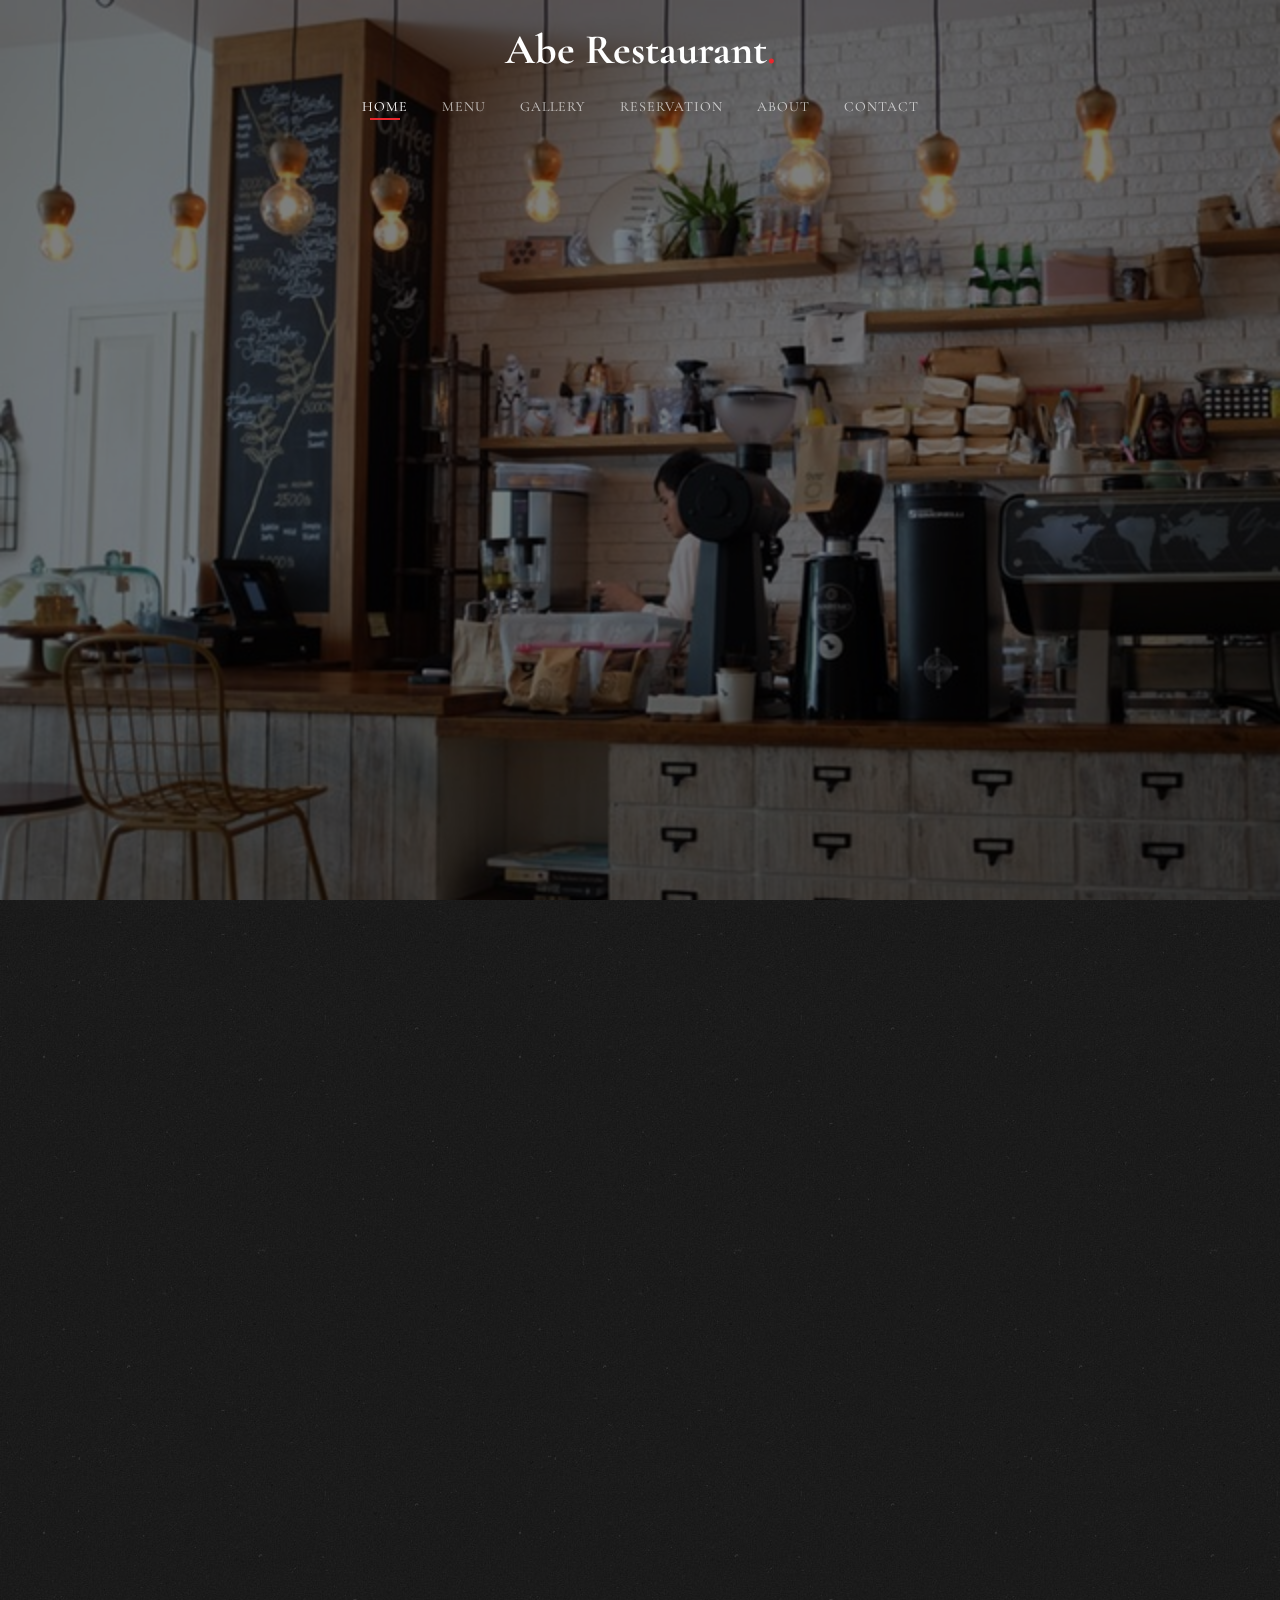
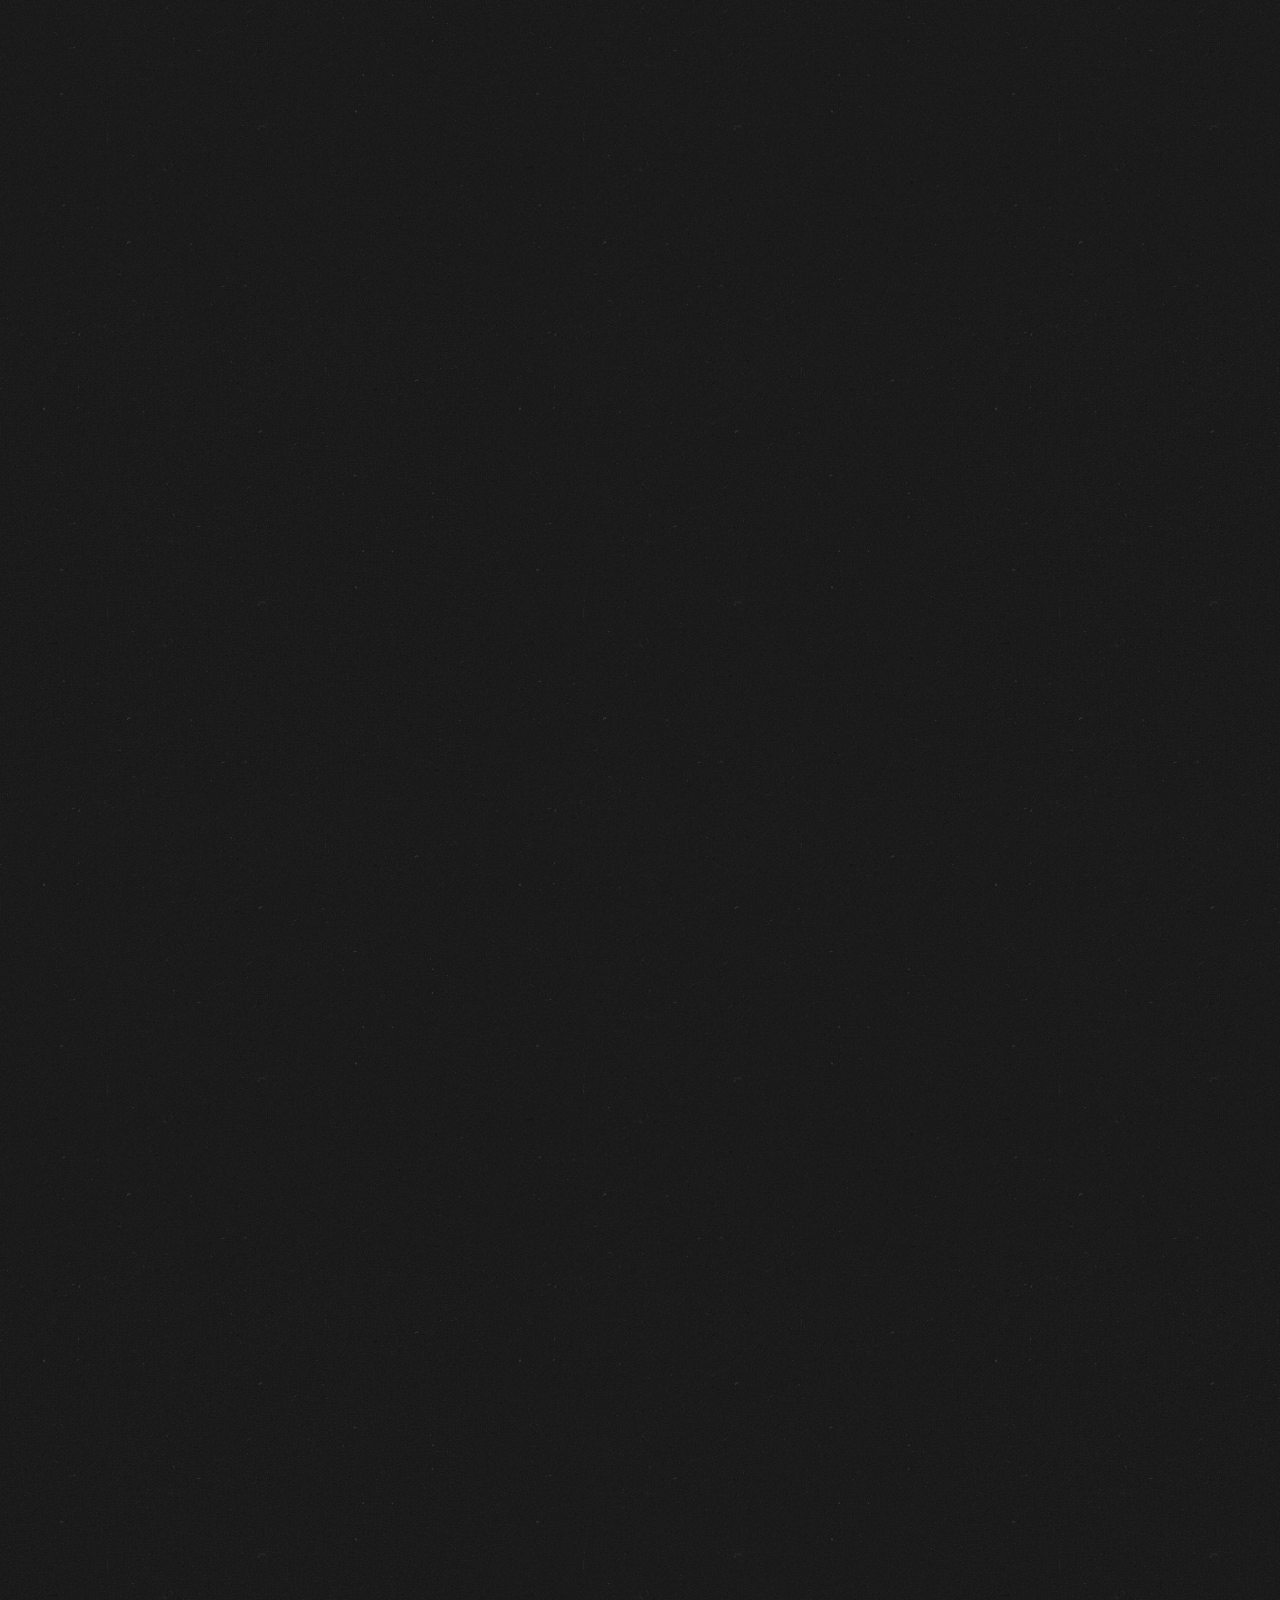
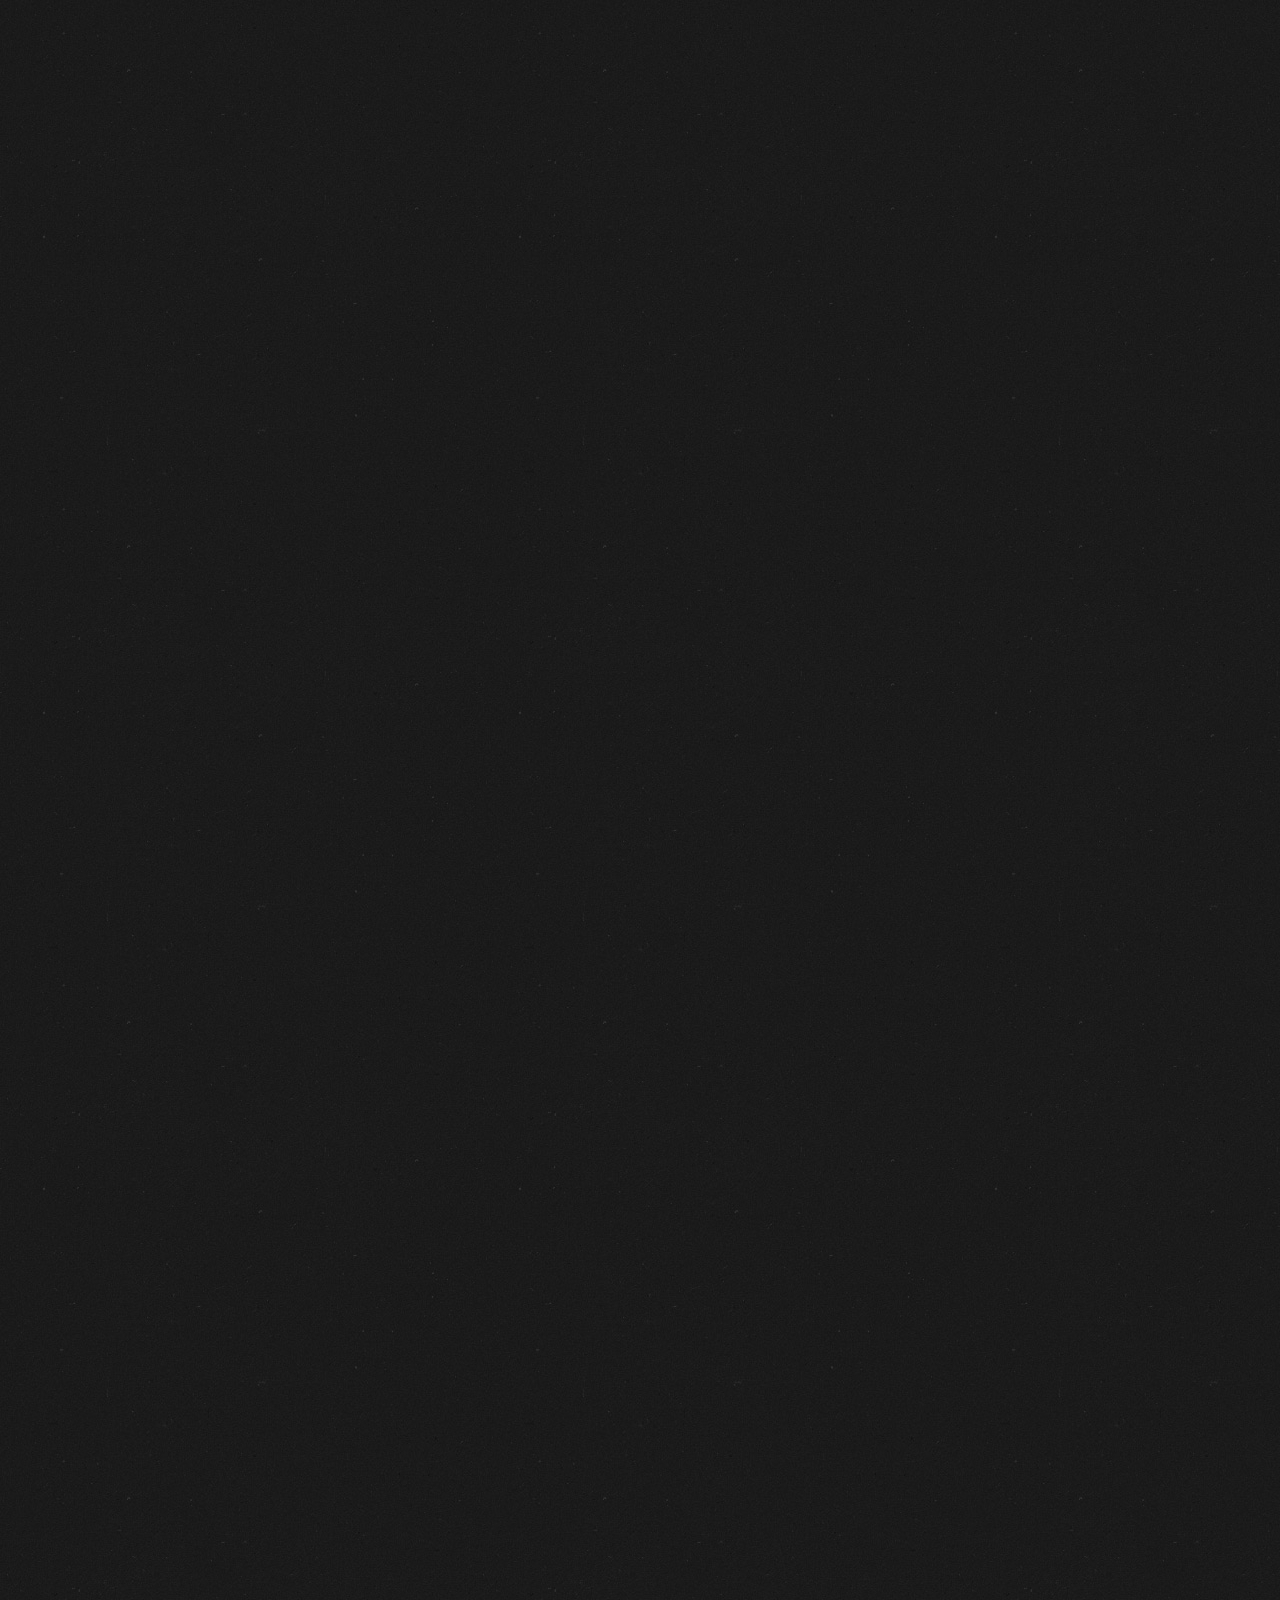
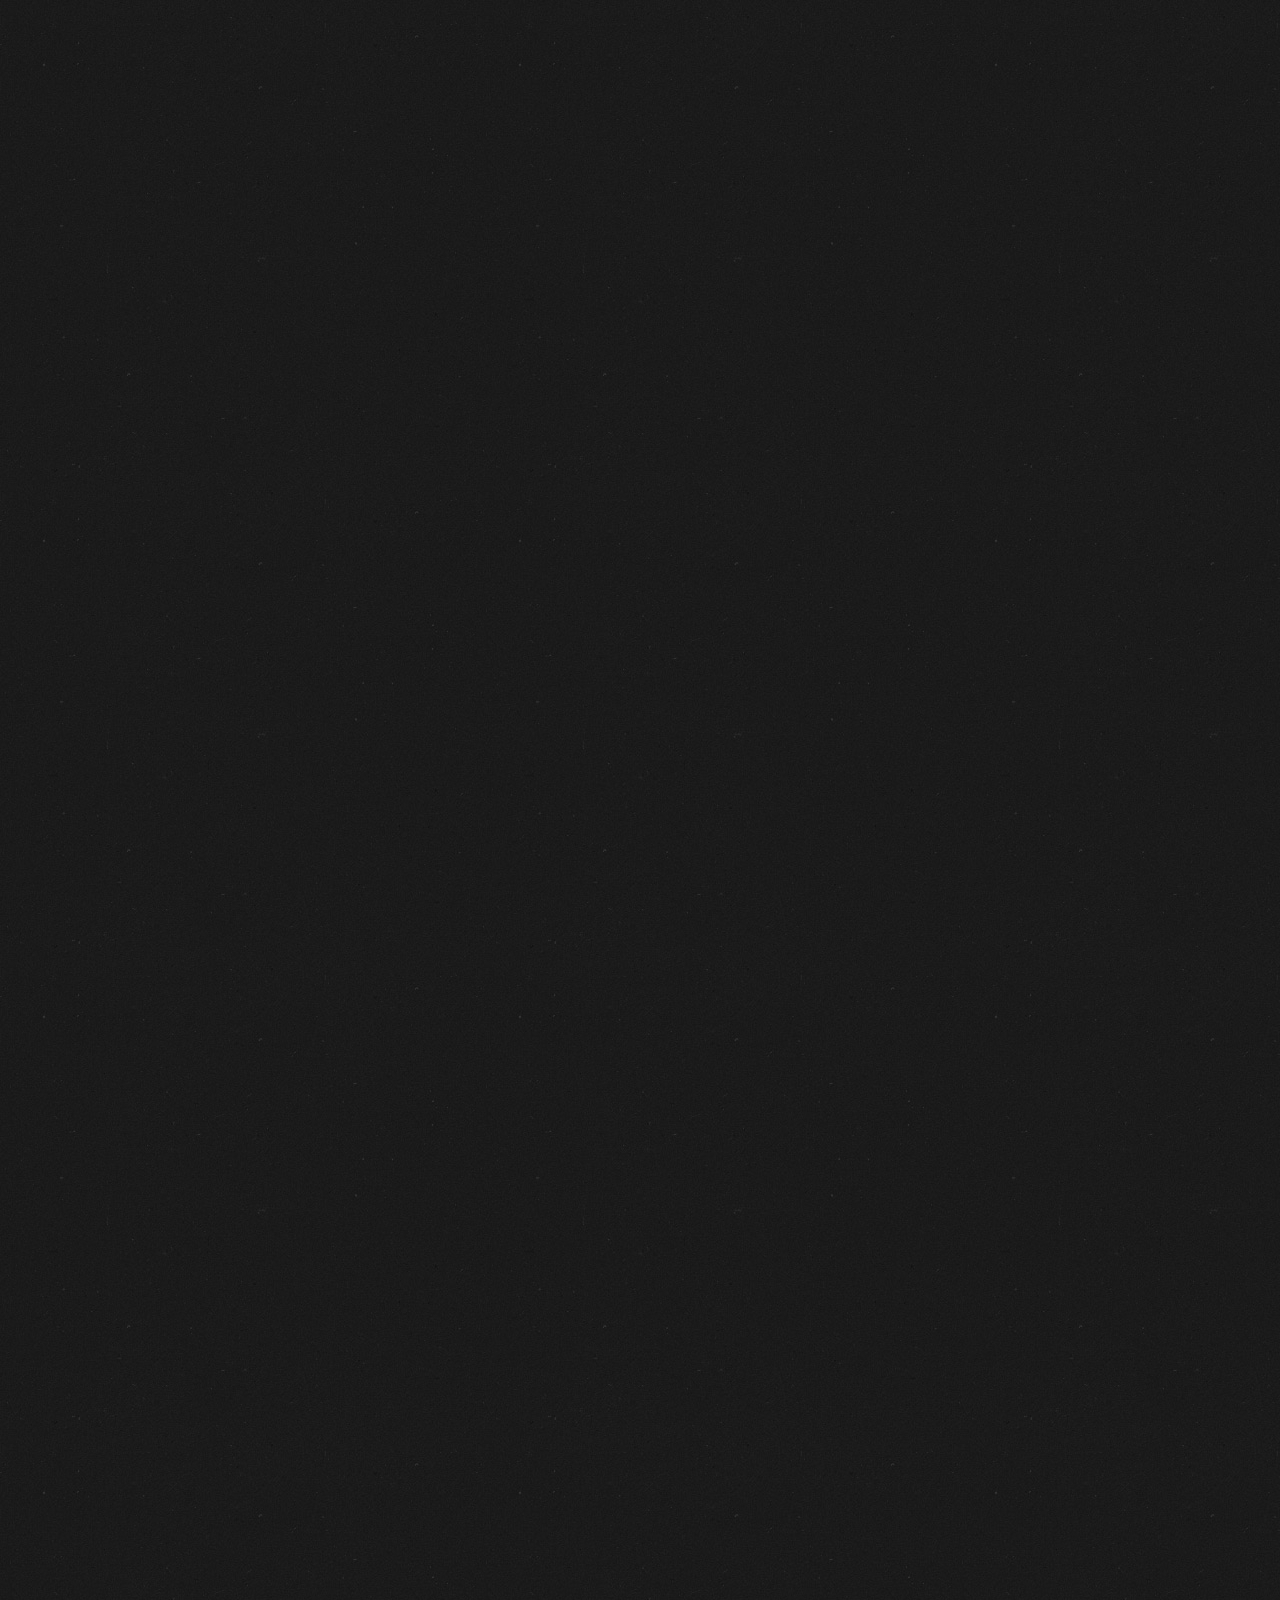
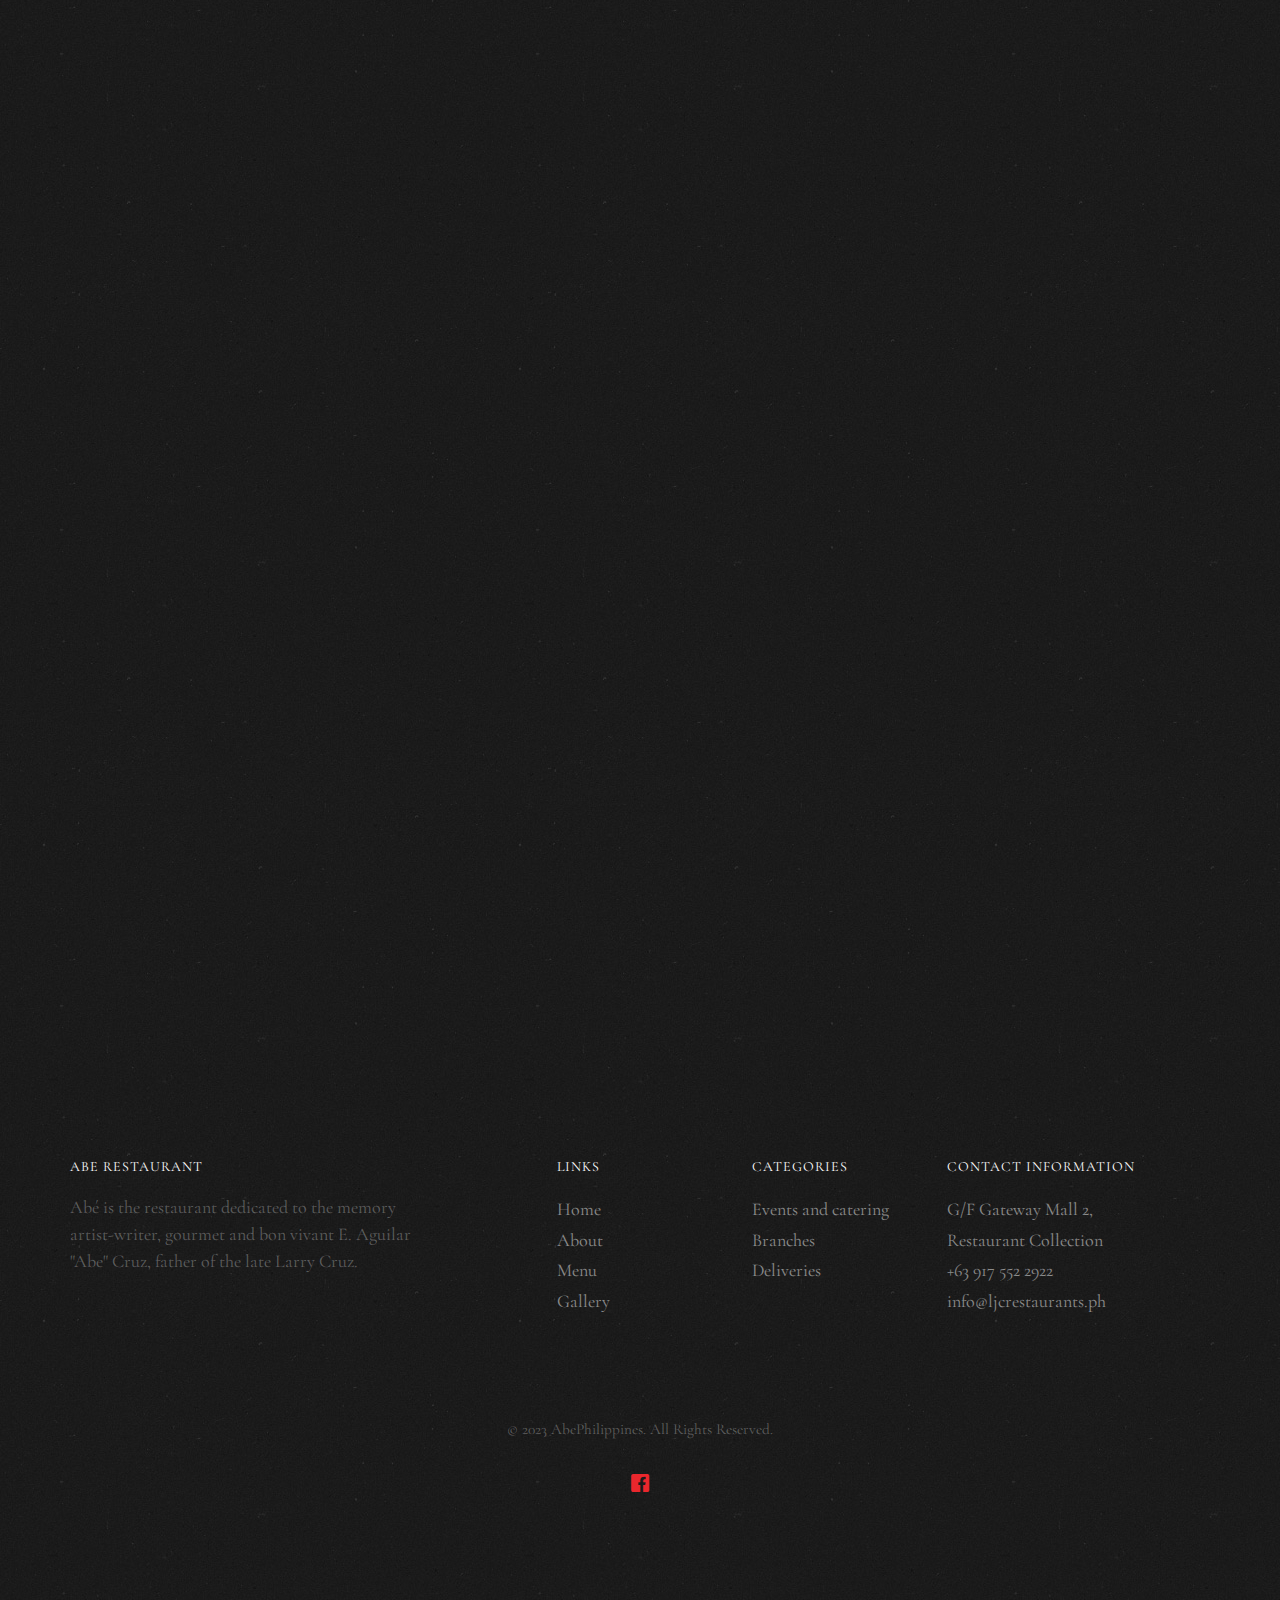
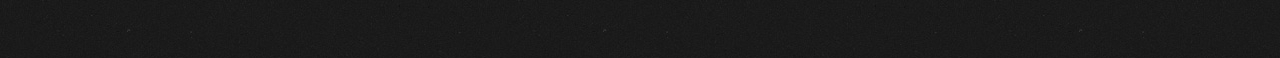
==== index.html @ c4c08a24 "upload" ====
<!DOCTYPE HTML>
<html>
	<head>
	<meta charset="utf-8">
	<meta http-equiv="X-UA-Compatible" content="IE=edge">
	<title>Tasty &mdash; Free Website Template, Free HTML5 Template by freehtml5.co</title>
	<meta name="viewport" content="width=device-width, initial-scale=1">
	<meta name="description" content="Free HTML5 Website Template by freehtml5.co" />
	<meta name="keywords" content="free website templates, free html5, free template, free bootstrap, free website template, html5, css3, mobile first, responsive" />
	<meta name="author" content="freehtml5.co" />

	<!-- 
	//////////////////////////////////////////////////////

	FREE HTML5 TEMPLATE 
	DESIGNED & DEVELOPED by FreeHTML5.co
		
	Website: 		http://freehtml5.co/
	Email: 			info@freehtml5.co
	Twitter: 		http://twitter.com/fh5co
	Facebook: 		https://www.facebook.com/fh5co

	//////////////////////////////////////////////////////
	 -->

  	<!-- Facebook and Twitter integration -->
	<meta property="og:title" content=""/>
	<meta property="og:image" content=""/>
	<meta property="og:url" content=""/>
	<meta property="og:site_name" content=""/>
	<meta property="og:description" content=""/>
	<meta name="twitter:title" content="" />
	<meta name="twitter:image" content="" />
	<meta name="twitter:url" content="" />
	<meta name="twitter:card" content="" />

	<link href="https://fonts.googleapis.com/css?family=Cormorant+Garamond:300,300i,400,400i,500,600i,700" rel="stylesheet">
	<link href="https://fonts.googleapis.com/css?family=Satisfy" rel="stylesheet">
	
	<!-- Animate.css -->
	<link rel="stylesheet" href="css/animate.css">
	<!-- Icomoon Icon Fonts-->
	<link rel="stylesheet" href="css/icomoon.css">
	<!-- Bootstrap  -->
	<link rel="stylesheet" href="css/bootstrap.css">
	<!-- Flexslider  -->
	<link rel="stylesheet" href="css/flexslider.css">

	<!-- Theme style  -->
	<link rel="stylesheet" href="css/style.css">

	<!-- Modernizr JS -->
	<script src="js/modernizr-2.6.2.min.js"></script>
	<!-- FOR IE9 below -->
	<!--[if lt IE 9]>
	<script src="js/respond.min.js"></script>
	<![endif]-->

	</head>
	<body>
		
	<div class="fh5co-loader"></div>
	
	<div id="page">
	<nav class="fh5co-nav" role="navigation">
		<!-- <div class="top-menu"> -->
			<div class="container">
				<div class="row">
					<div class="col-xs-12 text-center logo-wrap">
						<div id="fh5co-logo"><a href="index.html">Abe Restaurant<span>.</span></a></div>
					</div>
					<div class="col-xs-12 text-center menu-1 menu-wrap">
						<ul>
							<li class="active"><a href="index.html">Home</a></li>
							<li><a href="menu.html">Menu</a></li>
							<li class="has-dropdown">
								<a href="gallery.html">Gallery</a>
								<ul class="dropdown">
									<li><a href="#">Events</a></li>
									<li><a href="#">Food</a></li>
									<li><a href="#">Coffees</a></li>
								</ul>
							</li>
							<li><a href="reservation.html">Reservation</a></li>
							<li><a href="about.html">About</a></li>
							<li><a href="contact.html">Contact</a></li>
						</ul>
					</div>
				</div>
				
			</div>
		<!-- </div> -->
	</nav>

	<header id="fh5co-header" class="fh5co-cover js-fullheight" role="banner" style="background-image: url(images/hero_1.jpeg);" data-stellar-background-ratio="0.5">
		<div class="overlay"></div>
		<div class="container">
			<div class="row">
				<div class="col-md-12 text-center">
					<div class="display-t js-fullheight">
						<div class="display-tc js-fullheight animate-box" data-animate-effect="fadeIn">
							<h1><em>Abé</em> all taste there for <em>you</em></h1>
							<h2>Filipino - Family - Style Restaurant</a></h2>
						</div>
					</div>
				</div>
			</div>
		</div>
	</header>

	<div id="fh5co-about" class="fh5co-section">
		<div class="container">
			<div class="row">
				<div class="col-md-6 col-md-pull-4 img-wrap animate-box" data-animate-effect="fadeInLeft">
					<img src="images/Abe-1.jpg" alt="Abe Restaurant">
				</div>
				<div class="col-md-5 col-md-push-1 animate-box">
					<div class="section-heading">
						<h2>Abe Restaurant</h2>
						<p>Abé is the restaurant dedicated to the memory artist-writer, gourmet and bon vivant E. Aguilar "Abe" Cruz, father of the late Larry Cruz.</p>
						<p>The restaurant serves traditional Filipino food, mostly Kapampangan, and gourmet dishes inspired by Abe's travels around the world. Its concept and design provide the ideal setting for friends and family to dine comfortably and have a good time. Abe dishes are for sharing and served family style.</p>
						<p><a href="#" class="btn btn-primary btn-outline">Abe's History</a></p>
					</div>
				</div>
			</div>
		</div>
	</div>

	<div id="fh5co-featured-menu" class="fh5co-section">
		<div class="container">
			<div class="row">
				<div class="col-md-12 fh5co-heading animate-box">
					<h2>Today's Menu</h2>
					<div class="row">
						<div class="col-md-6">
							<p>Gule Magalang, Pork Lengua Asado, Pininyahang Manok, Bulalo, Fried Rice, Pansit sa Talangka, Siopao, Tuna Panga</p>
						</div>
					</div>
				</div>
				
				<div class="col-md-3 col-sm-6 col-xs-6 col-xxs-12 fh5co-item-wrap animate-box">
					<div class="fh5co-item">
						<img src="images/gulemagalang.jpg" class="img-responsive" alt="Gule Magalang">
						<h3>Gule Magalang</h3>
						<span class="fh5co-price">₱99<sup>.99</sup></span>
						<p>A Filipino dish made with tropical vegetables usually planted in backyards, vegetables like squash, squash flowers, chayote, chayote tops and luffa mixed with shrimps and flaked fried fish.</p>
					</div>
					<div class="fh5co-item">
						<img src="images/friedrice.jpg" class="img-responsive" alt="Fried Rice">
						<h3>Fried Rice</h3>
						<span class="fh5co-price">₱19<sup>.99</sup></span>
						<p> A traditional Chinese preparation of cooked rice, vegetables, protein, soy sauce, and aromatics. The ingredients are stir-fried in a large pan or wok for even flavor distribution.</p>
					</div>
				</div>
				<div class="col-md-3 col-sm-6 col-xs-6 col-xxs-12 fh5co-item-wrap animate-box">
					<div class="fh5co-item margin_top">
						<img src="images/porklenguaasado.jpg" class="img-responsive" alt="Pork Lengua Asado">
						<h3>Pork Lengua Asado</h3>
						<span class="fh5co-price">₱149<sup>.99</sup></span>
						<p>The dish is made with pork braised in soy sauce, garlic, bay leaves, onion, brown sugar, and various Chinese spices. It is very similar to humba and pata tim, which also originate from Chinese-Filipino migrants. It also resembles hamonado, because of its sweetness, though hamonado uses pineapples and is a native dish.</p>
					</div>
					<div class="fh5co-item margin_top">
						<img src="images/pancitsatalangka.jpg" class="img-responsive" alt="Pansit sa Talangka">
						<h3>Pansit sa Talangka</h3>
						<span class="fh5co-price">₱249<sup>.99</sup></span>
						<p>The term pancit is derived from either the Philippine Hokkien terms 扁食 (Pe̍h-ōe-jī: pán-si̍t/pián-si̍t; lit. 'wonton (noodles)') or 便的食 (Pe̍h-ōe-jī: piân-ê-si̍t/pân-si̍t; lit. 'convenient food').</p>
					</div>
				</div>
				<div class="clearfix visible-sm-block visible-xs-block"></div>
				<div class="col-md-3 col-sm-6 col-xs-6 col-xxs-12 fh5co-item-wrap animate-box">
					<div class="fh5co-item">
						<img src="images/pininyahangmanok.jpg" class="img-responsive" alt="Pininyahang Manok">
						<h3>Pininyahang Manok</h3>
						<span class="fh5co-price">₱169<sup>.99</sup></span>
						<p>Commonly anglicized as pineapple chicken, A Philippine dish consisting of chicken braised in a milk or coconut milk-based sauce with pineapples, carrots, potatoes, and bell peppers.</p>
					</div>
					<div class="fh5co-item">
						<img src="images/siopao.jpg" class="img-responsive" alt="Siopao">
						<h3> Siopao </h3>
						<span class="fh5co-price">₱34<sup>.99</sup></span>
						<p>A Philippine steamed bun with various fillings. It is the indigenized version of the Fujianese baozi, introduced to the Philippines by Hokkien immigrants during the Spanish colonial period.</p>
					</div>
				</div>
				<div class="col-md-3 col-sm-6 col-xs-6 col-xxs-12 fh5co-item-wrap animate-box">
					<div class="fh5co-item margin_top">
						<img src="images/bulalo.jpg" class="img-responsive" alt="Bulalo">
						<h3>Bulalo</h3>
						<span class="fh5co-price">₱249<sup>.99</sup></span>
						<p>A light colored soup that is made by cooking beef shanks and bone marrow until the collagen and fat has been melted into the clear broth.</p>
					</div>
					<div class="fh5co-item margin_top">
						<img src="images/tunapanga.jpg" class="img-responsive" alt="Tuna Panga">
						<h3>Tuna Panga</h3>
						<span class="fh5co-price">₱349<sup>.99</sup></span>
						<p>A saltwater fish that belongs to the tribe Thunnini, a subgrouping of the Scombridae (mackerel) family. The sizes of which vary greatly, ranging from the bullet tuna (max length: 50 cm or 1.6 ft, weight: 1.8 kg or 4 lb) up to the Atlantic bluefin tuna (max length: 4.6 m or 15 ft, weight: 684 kg or 1,508 lb), which averages 2 m (6.6 ft) and is believed to live up to 50 years.</p>
					</div>
				</div>
			</div>
		</div>
	</div>

	<div id="fh5co-featured-testimony" class="fh5co-section">
		<div class="container">
			<div class="row">
				<div class="col-md-12 fh5co-heading animate-box">
					<h2>Testimony</h2>
					<div class="row">
						<div class="col-md-6">
							<p>Abe restaurant is one of the best restaurant in the world has completed all certificate, documents and needs to operate that proves that restaurant is legal, clean such as Food service license, Food handlers permit and many more  as a customer those things are crucial and make me feel safe in every food I'm going to eat.</p>
						</div>
					</div>
				</div>

				<div class="col-md-5 animate-box img-to-responsive">
					<img src="images/pexelsssss.jpeg" alt="">
			</div>
			<div class="col-md-7 animate-box">
				<blockquote>
					<p>&ldquo; The food was acceptable. the impeccable services and attention to detail were impressive. I highly recommend Abe restaurant for a memorable dining experience. thank you for an unforgettable evening &rdquo;</p>
					<p class="author"><cite>&mdash; Jhon Smith</cite></p>
				</blockquote>
				</div>
			</div>
		</div>
	</div>

	<div id="fh5co-slider" class="fh5co-section animate-box">
		<div class="container">
			<div class="row">
				<div class="col-md-6 animate-box">
					<div class="fh5co-heading">
						<h2>Our Best <em>&amp;</em> Unique Menu</h2>
						<p>GAMBAS AL AJILLO, SUGPO SA GATA, LAING WITH TINAPA</p>
					</div>
				</div>
				<div class="col-md-6 col-md-push-1 animate-box">
					<aside id="fh5co-slider-wrwap">
					<div class="flexslider">
						<ul class="slides">
					   	<li style="background-image: url(images/gambasalajillo.jpg);">
					   		<div class="overlay-gradient"></div>
					   		<div class="container-fluid">
					   			<div class="row">
						   			<div class="col-md-12 col-md-offset-0 col-md-pull-10 slider-text slider-text-bg">
						   				<div class="slider-text-inner">
						   					<div class="desc">
													<h2>GAMBAS AL AJILLO</h2>
													<p>Al ajillo is a typical condiment in the cuisines of the Spanish-speaking world. The likely origin, through colonization, is the Spanish dish gambas al ajillo, prawns cooked in a garlic and hot paprika oil.</p>
													<p><a href="#" class="btn btn-primary btn-outline">SEE MORE</a></p>
						   					</div>
						   				</div>
						   			</div>
						   		</div>
					   		</div>
					   	</li>
					   	<li style="background-image: url(images/sugposagata.jpg);">
					   		<div class="overlay-gradient"></div>
					   		<div class="container-fluid">
					   			<div class="row">
						   			<div class="col-md-12 col-md-offset-0 col-md-pull-10 slider-text slider-text-bg">
						   				<div class="slider-text-inner">
						   					<div class="desc">
													<h2>SUGPO SA GATA</h2>
													<p>A Filipino Recipe that consists of  shrimps cooked in coconut milk. This method of cooking is locally referred as “ginataan”, which means “to cook in coconut milk” (gata). Aside from shrimps, other meats, seafood, and vegetables can also be cooked this way.</p>
													<p><a href="#" class="btn btn-primary btn-outline">SEE MORE</a></p>
						   					</div>
						   				</div>
						   			</div>
						   		</div>
					   		</div>
					   	</li>
					   	<li style="background-image: url(laingwithtinapa.jpg);">
					   		<div class="overlay-gradient"></div>
					   		<div class="container-fluid">
					   			<div class="row">
						   			<div class="col-md-12 col-md-offset-0 col-md-pull-10 slider-text slider-text-bg">
						   				<div class="slider-text-inner">
						   					<div class="desc">
													<h2>LAING WITH TINAPA</h2>
													<p>a Filipino dish of shredded or whole taro leaves with meat or seafood cooked in thick coconut milk spiced with labuyo chili, lemongrass, garlic, shallots, ginger, and shrimp paste. It originates from the Bicol Region, where it is known simply as pinangat.</p>
													<p><a href="#" class="btn btn-primary btn-outline">SEE MORE</a></p>
						   					</div>
						   				</div>
						   			</div>
						   		</div>
					   		</div>
					   	</li>		   	
					  	</ul>
				  	</div>
				</aside>
				</div>
			</div>
		</div>
	</div>

	<div id="fh5co-blog" class="fh5co-section">
		<div class="container">
			<div class="row animate-box">
				<div class="col-md-8 col-md-offset-2 text-center fh5co-heading animate-box">
					<h2>Events</h2>
					<p>Lorem ipsum dolor sit amet, consectetur adipisicing elit. Eius, consequatur. Aliquam quaerat pariatur repellendus veniam nemo, saepe, culpa eius aspernatur cumque suscipit quae nobis illo tempora. Eum veniam necessitatibus, blanditiis facilis quidem dolore! Dolorem, molestiae.</p>
				</div>
			</div>
			<div class="row">
				<div class="col-md-4">
					<div class="fh5co-blog animate-box">
						<a href="#" class="blog-bg" style="background-image: url(images/Beef.jpg);"></a>
						<div class="blog-text">
							<span class="posted_on">July 3, 2023</span>
							<h3><a href="#"> Manyamang Beef Asado </a></h3>
							<p> The dark red meat has a higher content of protein and lower fat than other cuts – so you can enjoy it without the guilt. </p>
							<ul class="stuff">
								<li><i class="icon-eye2"></i>1.6M</li>
								<li><i class="icon-heart2"></i>1M</li>
								<li><a href="#">Read More<i class="icon-arrow-right22"></i></a></li>
							</ul>
						</div> 
					</div>
				</div>
				<div class="col-md-4">
					<div class="fh5co-blog animate-box">
						<a href="#" class="blog-bg" style="background-image: url(images/CrispyPata.jpg);"></a>
						<div class="blog-text">
							<span class="posted_on">July 3, 2023</span>
							<h3><a href="#"> Pelutung a Pata (Crispy Pata) </a></h3>
							<p> The Pelutung a Pata at Abe Restaurant is a dish to die for! We serve it crispy and hot on the outside with a tender meat inside.  </p>
							<ul class="stuff">
								<li><i class="icon-eye2"></i>2.3M</li>
								<li><i class="icon-heart2"></i>1.3M</li>
								<li><a href="#">Read More<i class="icon-arrow-right22"></i></a></li>
							</ul>
						</div> 
					</div>
				</div>
				<div class="col-md-4">
					<div class="fh5co-blog animate-box">
						<a href="#" class="blog-bg" style="background-image: url(images/Arobung.jpg);"></a>
						<div class="blog-text">
							<span class="posted_on">July 3, 2023</span>
							<h3><a href="#"> Arobung Kamaru </a></h3>
							<p>  A rare, delicacy from Pampanga that features sauteed rice field crickets with tomatoes and onions.</p>
							<ul class="stuff">
								<li><i class="icon-eye2"></i>2.6M</li>
								<li><i class="icon-heart2"></i>1.4M</li>
								<li><a href="#">Read More<i class="icon-arrow-right22"></i></a></li>
							</ul>
						</div> 
					</div>
				</div>
			</div>
		</div>
	</div>
	
	<div id="fh5co-started" class="fh5co-section animate-box" style="background-image: url(images/abedining_room.jpg);" data-stellar-background-ratio="0.5">
		<div class="overlay"></div>
		<div class="container">
			<div class="row animate-box">
				<div class="col-md-8 col-md-offset-2 text-center fh5co-heading">
					<h2>Book a Table</h2>
					<p> Dine with us and enjoy the taste of classic Kapampangan cuisine! We have function rooms available for events, intimate celebrations, and meetings. Please contact your favorite Abe branch for more information or to make a reservation. </p>
					<p><a href="reservation.html" class="btn btn-primary btn-outline">Book Now</a></p>
				</div>
			</div>
		</div>
	</div>

	<footer id="fh5co-footer" role="contentinfo" class="fh5co-section">
		<div class="container">
			<div class="row row-pb-md">
				<div class="col-md-4 fh5co-widget">
					<h4>Abe Restaurant</h4>
					<p>Abé is the restaurant dedicated to the memory artist-writer, gourmet and bon vivant E. Aguilar "Abe" Cruz, father of the late Larry Cruz.</p>
				</div>
				<div class="col-md-2 col-md-push-1 fh5co-widget">
					<h4>Links</h4>
					<ul class="fh5co-footer-links">
						<li><a href="#">Home</a></li>
						<li><a href="#">About</a></li>
						<li><a href="#">Menu</a></li>
						<li><a href="#">Gallery</a></li>
					</ul>
				</div>
				<div class="col-md-2 col-md-push-1 fh5co-widget">
					<h4>Categories</h4>
					<ul class="fh5co-footer-links">
						<li><a href="#">Events and catering</a></li>
						<li><a href="#">Branches</a></li>
						<li><a href="#">Deliveries</a></li>
					</ul>
				</div>

		

				<div class="col-md-4 col-md-push-1 fh5co-widget">
					<h4>Contact Information</h4>
					<ul class="fh5co-footer-links">
						<li>G/F Gateway Mall 2, <br> Restaurant Collection</li>
						<li><a href="tel://0917 552 2922">+63 917 552 2922</a></li>
						<li><a href="mailto:info@ljcrestaurants.ph">info@ljcrestaurants.ph</a></li>
					</ul>
				</div>

			</div>

			<div class="row copyright">
				<div class="col-md-12 text-center">
					<p>
						<small class="block">&copy; 2023 AbePhilippines. All Rights Reserved.</small> 
					</p>
					<p>
						<ul class="fh5co-social-icons">
							<li><a href="https://www.facebook.com/AbePhilippines"><i class="icon-facebook2"></i></a></li>
						</ul>
					</p>
				</div>
			</div>

		</div>
	</footer>
	</div>

	<div class="gototop js-top">
		<a href="#" class="js-gotop"><i class="icon-arrow-up22"></i></a>
	</div>
	
	<!-- jQuery -->
	<script src="js/jquery.min.js"></script>
	<!-- jQuery Easing -->
	<script src="js/jquery.easing.1.3.js"></script>
	<!-- Bootstrap -->
	<script src="js/bootstrap.min.js"></script>
	<!-- Waypoints -->
	<script src="js/jquery.waypoints.min.js"></script>
	<!-- Waypoints -->
	<script src="js/jquery.stellar.min.js"></script>
	<!-- Flexslider -->
	<script src="js/jquery.flexslider-min.js"></script>
	<!-- Main -->
	<script src="js/main.js"></script>

	</body>
</html>
---- css/icomoon.css ----
@font-face {
    font-family: 'icomoon';
    src:    url('fonts/icomoon.eot?1oniuf');
    src:    url('fonts/icomoon.eot?1oniuf#iefix') format('embedded-opentype'),
        url('fonts/icomoon.ttf?1oniuf') format('truetype'),
        url('fonts/icomoon.woff?1oniuf') format('woff'),
        url('fonts/icomoon.svg?1oniuf#icomoon') format('svg');
    font-weight: normal;
    font-style: normal;
}

[class^="icon-"], [class*=" icon-"] {
    /* use !important to prevent issues with browser extensions that change fonts */
    font-family: 'icomoon' !important;
    speak: none;
    font-style: normal;
    font-weight: normal;
    font-variant: normal;
    text-transform: none;
    line-height: 1;

    /* Better Font Rendering =========== */
    -webkit-font-smoothing: antialiased;
    -moz-osx-font-smoothing: grayscale;
}

.icon-mobile:before {
    content: "\e000";
}
.icon-laptop:before {
    content: "\e001";
}
.icon-desktop:before {
    content: "\e002";
}
.icon-tablet:before {
    content: "\e003";
}
.icon-phone:before {
    content: "\e004";
}
.icon-document:before {
    content: "\e005";
}
.icon-documents:before {
    content: "\e006";
}
.icon-search:before {
    content: "\e007";
}
.icon-clipboard:before {
    content: "\e008";
}
.icon-newspaper:before {
    content: "\e009";
}
.icon-notebook:before {
    content: "\e00a";
}
.icon-book-open:before {
    content: "\e00b";
}
.icon-browser:before {
    content: "\e00c";
}
.icon-calendar:before {
    content: "\e00d";
}
.icon-presentation:before {
    content: "\e00e";
}
.icon-picture:before {
    content: "\e00f";
}
.icon-pictures:before {
    content: "\e010";
}
.icon-video:before {
    content: "\e011";
}
.icon-camera:before {
    content: "\e012";
}
.icon-printer:before {
    content: "\e013";
}
.icon-toolbox:before {
    content: "\e014";
}
.icon-briefcase:before {
    content: "\e015";
}
.icon-wallet:before {
    content: "\e016";
}
.icon-gift:before {
    content: "\e017";
}
.icon-bargraph:before {
    content: "\e018";
}
.icon-grid:before {
    content: "\e019";
}
.icon-expand:before {
    content: "\e01a";
}
.icon-focus:before {
    content: "\e01b";
}
.icon-edit:before {
    content: "\e01c";
}
.icon-adjustments:before {
    content: "\e01d";
}
.icon-ribbon:before {
    content: "\e01e";
}
.icon-hourglass:before {
    content: "\e01f";
}
.icon-lock:before {
    content: "\e020";
}
.icon-megaphone:before {
    content: "\e021";
}
.icon-shield:before {
    content: "\e022";
}
.icon-trophy:before {
    content: "\e023";
}
.icon-flag:before {
    content: "\e024";
}
.icon-map:before {
    content: "\e025";
}
.icon-puzzle:before {
    content: "\e026";
}
.icon-basket:before {
    content: "\e027";
}
.icon-envelope:before {
    content: "\e028";
}
.icon-streetsign:before {
    content: "\e029";
}
.icon-telescope:before {
    content: "\e02a";
}
.icon-gears:before {
    content: "\e02b";
}
.icon-key:before {
    content: "\e02c";
}
.icon-paperclip:before {
    content: "\e02d";
}
.icon-attachment:before {
    content: "\e02e";
}
.icon-pricetags:before {
    content: "\e02f";
}
.icon-lightbulb:before {
    content: "\e030";
}
.icon-layers:before {
    content: "\e031";
}
.icon-pencil:before {
    content: "\e032";
}
.icon-tools:before {
    content: "\e033";
}
.icon-tools-2:before {
    content: "\e034";
}
.icon-scissors:before {
    content: "\e035";
}
.icon-paintbrush:before {
    content: "\e036";
}
.icon-magnifying-glass:before {
    content: "\e037";
}
.icon-circle-compass:before {
    content: "\e038";
}
.icon-linegraph:before {
    content: "\e039";
}
.icon-mic:before {
    content: "\e03a";
}
.icon-strategy:before {
    content: "\e03b";
}
.icon-beaker:before {
    content: "\e03c";
}
.icon-caution:before {
    content: "\e03d";
}
.icon-recycle:before {
    content: "\e03e";
}
.icon-anchor:before {
    content: "\e03f";
}
.icon-profile-male:before {
    content: "\e040";
}
.icon-profile-female:before {
    content: "\e041";
}
.icon-bike:before {
    content: "\e042";
}
.icon-wine:before {
    content: "\e043";
}
.icon-hotairballoon:before {
    content: "\e044";
}
.icon-globe:before {
    content: "\e045";
}
.icon-genius:before {
    content: "\e046";
}
.icon-map-pin:before {
    content: "\e047";
}
.icon-dial:before {
    content: "\e048";
}
.icon-chat:before {
    content: "\e049";
}
.icon-heart:before {
    content: "\e04a";
}
.icon-cloud:before {
    content: "\e04b";
}
.icon-upload:before {
    content: "\e04c";
}
.icon-download:before {
    content: "\e04d";
}
.icon-target:before {
    content: "\e04e";
}
.icon-hazardous:before {
    content: "\e04f";
}
.icon-piechart:before {
    content: "\e050";
}
.icon-speedometer:before {
    content: "\e051";
}
.icon-global:before {
    content: "\e052";
}
.icon-compass:before {
    content: "\e053";
}
.icon-lifesaver:before {
    content: "\e054";
}
.icon-clock:before {
    content: "\e055";
}
.icon-aperture:before {
    content: "\e056";
}
.icon-quote:before {
    content: "\e057";
}
.icon-scope:before {
    content: "\e058";
}
.icon-alarmclock:before {
    content: "\e059";
}
.icon-refresh:before {
    content: "\e05a";
}
.icon-happy:before {
    content: "\e05b";
}
.icon-sad:before {
    content: "\e05c";
}
.icon-facebook:before {
    content: "\e05d";
}
.icon-twitter:before {
    content: "\e05e";
}
.icon-googleplus:before {
    content: "\e05f";
}
.icon-rss:before {
    content: "\e060";
}
.icon-tumblr:before {
    content: "\e061";
}
.icon-linkedin:before {
    content: "\e062";
}
.icon-dribbble:before {
    content: "\e063";
}
.icon-box2:before {
    content: "\ea82";
}
.icon-write:before {
    content: "\ea83";
}
.icon-clock2:before {
    content: "\ea84";
}
.icon-reply2:before {
    content: "\ea85";
}
.icon-reply-all2:before {
    content: "\ea86";
}
.icon-forward2:before {
    content: "\ea87";
}
.icon-flag2:before {
    content: "\ea88";
}
.icon-search2:before {
    content: "\ea89";
}
.icon-trash2:before {
    content: "\ea8a";
}
.icon-envelope2:before {
    content: "\ea8b";
}
.icon-bubble:before {
    content: "\ea8c";
}
.icon-bubbles:before {
    content: "\ea8d";
}
.icon-user2:before {
    content: "\ea8e";
}
.icon-users2:before {
    content: "\ea8f";
}
.icon-cloud2:before {
    content: "\ea90";
}
.icon-download2:before {
    content: "\ea91";
}
.icon-upload2:before {
    content: "\ea92";
}
.icon-rain:before {
    content: "\ea93";
}
.icon-sun:before {
    content: "\ea94";
}
.icon-moon2:before {
    content: "\ea95";
}
.icon-bell2:before {
    content: "\ea96";
}
.icon-folder2:before {
    content: "\ea97";
}
.icon-pin2:before {
    content: "\ea98";
}
.icon-sound2:before {
    content: "\ea99";
}
.icon-microphone:before {
    content: "\ea9a";
}
.icon-camera2:before {
    content: "\ea9b";
}
.icon-image2:before {
    content: "\ea9c";
}
.icon-cog2:before {
    content: "\ea9d";
}
.icon-calendar2:before {
    content: "\ea9e";
}
.icon-book2:before {
    content: "\ea9f";
}
.icon-map-marker:before {
    content: "\eaa0";
}
.icon-store:before {
    content: "\eaa1";
}
.icon-support:before {
    content: "\eaa2";
}
.icon-tag2:before {
    content: "\eaa3";
}
.icon-heart2:before {
    content: "\eaa4";
}
.icon-video-camera:before {
    content: "\eaa5";
}
.icon-trophy2:before {
    content: "\eaa6";
}
.icon-cart:before {
    content: "\eaa7";
}
.icon-eye2:before {
    content: "\eaa8";
}
.icon-cancel:before {
    content: "\eaa9";
}
.icon-chart:before {
    content: "\eaaa";
}
.icon-target2:before {
    content: "\eaab";
}
.icon-printer2:before {
    content: "\eaac";
}
.icon-location2:before {
    content: "\eaad";
}
.icon-bookmark2:before {
    content: "\eaae";
}
.icon-monitor:before {
    content: "\eaaf";
}
.icon-cross2:before {
    content: "\eab0";
}
.icon-plus2:before {
    content: "\eab1";
}
.icon-left:before {
    content: "\eab2";
}
.icon-up:before {
    content: "\eab3";
}
.icon-browser2:before {
    content: "\eab4";
}
.icon-windows:before {
    content: "\eab5";
}
.icon-switch2:before {
    content: "\eab6";
}
.icon-dashboard:before {
    content: "\eab7";
}
.icon-play:before {
    content: "\eab8";
}
.icon-fast-forward:before {
    content: "\eab9";
}
.icon-next:before {
    content: "\eaba";
}
.icon-refresh2:before {
    content: "\eabb";
}
.icon-film:before {
    content: "\eabc";
}
.icon-home2:before {
    content: "\eabd";
}
.icon-add-to-list:before {
    content: "\e901";
}
.icon-classic-computer:before {
    content: "\e902";
}
.icon-controller-fast-backward:before {
    content: "\e903";
}
.icon-creative-commons-attribution:before {
    content: "\e904";
}
.icon-creative-commons-noderivs:before {
    content: "\e905";
}
.icon-creative-commons-noncommercial-eu:before {
    content: "\e906";
}
.icon-creative-commons-noncommercial-us:before {
    content: "\e907";
}
.icon-creative-commons-public-domain:before {
    content: "\e908";
}
.icon-creative-commons-remix:before {
    content: "\e909";
}
.icon-creative-commons-share:before {
    content: "\e90a";
}
.icon-creative-commons-sharealike:before {
    content: "\e90b";
}
.icon-creative-commons:before {
    content: "\e90c";
}
.icon-document-landscape:before {
    content: "\e90d";
}
.icon-remove-user:before {
    content: "\e90e";
}
.icon-warning:before {
    content: "\e90f";
}
.icon-arrow-bold-down:before {
    content: "\e910";
}
.icon-arrow-bold-left:before {
    content: "\e911";
}
.icon-arrow-bold-right:before {
    content: "\e912";
}
.icon-arrow-bold-up:before {
    content: "\e913";
}
.icon-arrow-down:before {
    content: "\e914";
}
.icon-arrow-left:before {
    content: "\e915";
}
.icon-arrow-long-down:before {
    content: "\e916";
}
.icon-arrow-long-left:before {
    content: "\e917";
}
.icon-arrow-long-right:before {
    content: "\e918";
}
.icon-arrow-long-up:before {
    content: "\e919";
}
.icon-arrow-right:before {
    content: "\e91a";
}
.icon-arrow-up:before {
    content: "\e91b";
}
.icon-arrow-with-circle-down:before {
    content: "\e91c";
}
.icon-arrow-with-circle-left:before {
    content: "\e91d";
}
.icon-arrow-with-circle-right:before {
    content: "\e91e";
}
.icon-arrow-with-circle-up:before {
    content: "\e91f";
}
.icon-bookmark:before {
    content: "\e920";
}
.icon-bookmarks:before {
    content: "\e921";
}
.icon-chevron-down:before {
    content: "\e922";
}
.icon-chevron-left:before {
    content: "\e923";
}
.icon-chevron-right:before {
    content: "\e924";
}
.icon-chevron-small-down:before {
    content: "\e925";
}
.icon-chevron-small-left:before {
    content: "\e926";
}
.icon-chevron-small-right:before {
    content: "\e927";
}
.icon-chevron-small-up:before {
    content: "\e928";
}
.icon-chevron-thin-down:before {
    content: "\e929";
}
.icon-chevron-thin-left:before {
    content: "\e92a";
}
.icon-chevron-thin-right:before {
    content: "\e92b";
}
.icon-chevron-thin-up:before {
    content: "\e92c";
}
.icon-chevron-up:before {
    content: "\e92d";
}
.icon-chevron-with-circle-down:before {
    content: "\e92e";
}
.icon-chevron-with-circle-left:before {
    content: "\e92f";
}
.icon-chevron-with-circle-right:before {
    content: "\e930";
}
.icon-chevron-with-circle-up:before {
    content: "\e931";
}
.icon-cloud3:before {
    content: "\e932";
}
.icon-controller-fast-forward:before {
    content: "\e933";
}
.icon-controller-jump-to-start:before {
    content: "\e934";
}
.icon-controller-next:before {
    content: "\e935";
}
.icon-controller-paus:before {
    content: "\e936";
}
.icon-controller-play:before {
    content: "\e937";
}
.icon-controller-record:before {
    content: "\e938";
}
.icon-controller-stop:before {
    content: "\e939";
}
.icon-controller-volume:before {
    content: "\e93a";
}
.icon-dot-single:before {
    content: "\e93b";
}
.icon-dots-three-horizontal:before {
    content: "\e93c";
}
.icon-dots-three-vertical:before {
    content: "\e93d";
}
.icon-dots-two-horizontal:before {
    content: "\e93e";
}
.icon-dots-two-vertical:before {
    content: "\e93f";
}
.icon-download3:before {
    content: "\e940";
}
.icon-emoji-flirt:before {
    content: "\e941";
}
.icon-flow-branch:before {
    content: "\e942";
}
.icon-flow-cascade:before {
    content: "\e943";
}
.icon-flow-line:before {
    content: "\e944";
}
.icon-flow-parallel:before {
    content: "\e945";
}
.icon-flow-tree:before {
    content: "\e946";
}
.icon-install:before {
    content: "\e947";
}
.icon-layers2:before {
    content: "\e948";
}
.icon-open-book:before {
    content: "\e949";
}
.icon-resize-100:before {
    content: "\e94a";
}
.icon-resize-full-screen:before {
    content: "\e94b";
}
.icon-save:before {
    content: "\e94c";
}
.icon-select-arrows:before {
    content: "\e94d";
}
.icon-sound-mute:before {
    content: "\e94e";
}
.icon-sound:before {
    content: "\e94f";
}
.icon-trash:before {
    content: "\e950";
}
.icon-triangle-down:before {
    content: "\e951";
}
.icon-triangle-left:before {
    content: "\e952";
}
.icon-triangle-right:before {
    content: "\e953";
}
.icon-triangle-up:before {
    content: "\e954";
}
.icon-uninstall:before {
    content: "\e955";
}
.icon-upload-to-cloud:before {
    content: "\e956";
}
.icon-upload3:before {
    content: "\e957";
}
.icon-add-user:before {
    content: "\e958";
}
.icon-address:before {
    content: "\e959";
}
.icon-adjust:before {
    content: "\e95a";
}
.icon-air:before {
    content: "\e95b";
}
.icon-aircraft-landing:before {
    content: "\e95c";
}
.icon-aircraft-take-off:before {
    content: "\e95d";
}
.icon-aircraft:before {
    content: "\e95e";
}
.icon-align-bottom:before {
    content: "\e95f";
}
.icon-align-horizontal-middle:before {
    content: "\e960";
}
.icon-align-left:before {
    content: "\e961";
}
.icon-align-right:before {
    content: "\e962";
}
.icon-align-top:before {
    content: "\e963";
}
.icon-align-vertical-middle:before {
    content: "\e964";
}
.icon-archive:before {
    content: "\e965";
}
.icon-area-graph:before {
    content: "\e966";
}
.icon-attachment2:before {
    content: "\e967";
}
.icon-awareness-ribbon:before {
    content: "\e968";
}
.icon-back-in-time:before {
    content: "\e969";
}
.icon-back:before {
    content: "\e96a";
}
.icon-bar-graph:before {
    content: "\e96b";
}
.icon-battery:before {
    content: "\e96c";
}
.icon-beamed-note:before {
    content: "\e96d";
}
.icon-bell:before {
    content: "\e96e";
}
.icon-blackboard:before {
    content: "\e96f";
}
.icon-block:before {
    content: "\e970";
}
.icon-book:before {
    content: "\e971";
}
.icon-bowl:before {
    content: "\e972";
}
.icon-box:before {
    content: "\e973";
}
.icon-briefcase2:before {
    content: "\e974";
}
.icon-browser3:before {
    content: "\e975";
}
.icon-brush:before {
    content: "\e976";
}
.icon-bucket:before {
    content: "\e977";
}
.icon-cake:before {
    content: "\e978";
}
.icon-calculator:before {
    content: "\e979";
}
.icon-calendar3:before {
    content: "\e97a";
}
.icon-camera3:before {
    content: "\e97b";
}
.icon-ccw:before {
    content: "\e97c";
}
.icon-chat2:before {
    content: "\e97d";
}
.icon-check:before {
    content: "\e97e";
}
.icon-circle-with-cross:before {
    content: "\e97f";
}
.icon-circle-with-minus:before {
    content: "\e980";
}
.icon-circle-with-plus:before {
    content: "\e981";
}
.icon-circle:before {
    content: "\e982";
}
.icon-circular-graph:before {
    content: "\e983";
}
.icon-clapperboard:before {
    content: "\e984";
}
.icon-clipboard2:before {
    content: "\e985";
}
.icon-clock3:before {
    content: "\e986";
}
.icon-code:before {
    content: "\e987";
}
.icon-cog:before {
    content: "\e988";
}
.icon-colours:before {
    content: "\e989";
}
.icon-compass2:before {
    content: "\e98a";
}
.icon-copy:before {
    content: "\e98b";
}
.icon-credit-card:before {
    content: "\e98c";
}
.icon-credit:before {
    content: "\e98d";
}
.icon-cross:before {
    content: "\e98e";
}
.icon-cup:before {
    content: "\e98f";
}
.icon-cw:before {
    content: "\e990";
}
.icon-cycle:before {
    content: "\e991";
}
.icon-database:before {
    content: "\e992";
}
.icon-dial-pad:before {
    content: "\e993";
}
.icon-direction:before {
    content: "\e994";
}
.icon-document2:before {
    content: "\e995";
}
.icon-documents2:before {
    content: "\e996";
}
.icon-drink:before {
    content: "\e997";
}
.icon-drive:before {
    content: "\e998";
}
.icon-drop:before {
    content: "\e999";
}
.icon-edit2:before {
    content: "\e99a";
}
.icon-email:before {
    content: "\e99b";
}
.icon-emoji-happy:before {
    content: "\e99c";
}
.icon-emoji-neutral:before {
    content: "\e99d";
}
.icon-emoji-sad:before {
    content: "\e99e";
}
.icon-erase:before {
    content: "\e99f";
}
.icon-eraser:before {
    content: "\e9a0";
}
.icon-export:before {
    content: "\e9a1";
}
.icon-eye:before {
    content: "\e9a2";
}
.icon-feather:before {
    content: "\e9a3";
}
.icon-flag3:before {
    content: "\e9a4";
}
.icon-flash:before {
    content: "\e9a5";
}
.icon-flashlight:before {
    content: "\e9a6";
}
.icon-flat-brush:before {
    content: "\e9a7";
}
.icon-folder-images:before {
    content: "\e9a8";
}
.icon-folder-music:before {
    content: "\e9a9";
}
.icon-folder-video:before {
    content: "\e9aa";
}
.icon-folder:before {
    content: "\e9ab";
}
.icon-forward:before {
    content: "\e9ac";
}
.icon-funnel:before {
    content: "\e9ad";
}
.icon-game-controller:before {
    content: "\e9ae";
}
.icon-gauge:before {
    content: "\e9af";
}
.icon-globe2:before {
    content: "\e9b0";
}
.icon-graduation-cap:before {
    content: "\e9b1";
}
.icon-grid2:before {
    content: "\e9b2";
}
.icon-hair-cross:before {
    content: "\e9b3";
}
.icon-hand:before {
    content: "\e9b4";
}
.icon-heart-outlined:before {
    content: "\e9b5";
}
.icon-heart3:before {
    content: "\e9b6";
}
.icon-help-with-circle:before {
    content: "\e9b7";
}
.icon-help:before {
    content: "\e9b8";
}
.icon-home:before {
    content: "\e9b9";
}
.icon-hour-glass:before {
    content: "\e9ba";
}
.icon-image-inverted:before {
    content: "\e9bb";
}
.icon-image:before {
    content: "\e9bc";
}
.icon-images:before {
    content: "\e9bd";
}
.icon-inbox:before {
    content: "\e9be";
}
.icon-infinity:before {
    content: "\e9bf";
}
.icon-info-with-circle:before {
    content: "\e9c0";
}
.icon-info:before {
    content: "\e9c1";
}
.icon-key2:before {
    content: "\e9c2";
}
.icon-keyboard:before {
    content: "\e9c3";
}
.icon-lab-flask:before {
    content: "\e9c4";
}
.icon-landline:before {
    content: "\e9c5";
}
.icon-language:before {
    content: "\e9c6";
}
.icon-laptop2:before {
    content: "\e9c7";
}
.icon-leaf:before {
    content: "\e9c8";
}
.icon-level-down:before {
    content: "\e9c9";
}
.icon-level-up:before {
    content: "\e9ca";
}
.icon-lifebuoy:before {
    content: "\e9cb";
}
.icon-light-bulb:before {
    content: "\e9cc";
}
.icon-light-down:before {
    content: "\e9cd";
}
.icon-light-up:before {
    content: "\e9ce";
}
.icon-line-graph:before {
    content: "\e9cf";
}
.icon-link:before {
    content: "\e9d0";
}
.icon-list:before {
    content: "\e9d1";
}
.icon-location-pin:before {
    content: "\e9d2";
}
.icon-location:before {
    content: "\e9d3";
}
.icon-lock-open:before {
    content: "\e9d4";
}
.icon-lock2:before {
    content: "\e9d5";
}
.icon-log-out:before {
    content: "\e9d6";
}
.icon-login:before {
    content: "\e9d7";
}
.icon-loop:before {
    content: "\e9d8";
}
.icon-magnet:before {
    content: "\e9d9";
}
.icon-magnifying-glass2:before {
    content: "\e9da";
}
.icon-mail:before {
    content: "\e9db";
}
.icon-man:before {
    content: "\e9dc";
}
.icon-map2:before {
    content: "\e9dd";
}
.icon-mask:before {
    content: "\e9de";
}
.icon-medal:before {
    content: "\e9df";
}
.icon-megaphone2:before {
    content: "\e9e0";
}
.icon-menu:before {
    content: "\e9e1";
}
.icon-message:before {
    content: "\e9e2";
}
.icon-mic2:before {
    content: "\e9e3";
}
.icon-minus:before {
    content: "\e9e4";
}
.icon-mobile2:before {
    content: "\e9e5";
}
.icon-modern-mic:before {
    content: "\e9e6";
}
.icon-moon:before {
    content: "\e9e7";
}
.icon-mouse:before {
    content: "\e9e8";
}
.icon-music:before {
    content: "\e9e9";
}
.icon-network:before {
    content: "\e9ea";
}
.icon-new-message:before {
    content: "\e9eb";
}
.icon-new:before {
    content: "\e9ec";
}
.icon-news:before {
    content: "\e9ed";
}
.icon-note:before {
    content: "\e9ee";
}
.icon-notification:before {
    content: "\e9ef";
}
.icon-old-mobile:before {
    content: "\e9f0";
}
.icon-old-phone:before {
    content: "\e9f1";
}
.icon-palette:before {
    content: "\e9f2";
}
.icon-paper-plane:before {
    content: "\e9f3";
}
.icon-pencil2:before {
    content: "\e9f4";
}
.icon-phone2:before {
    content: "\e9f5";
}
.icon-pie-chart:before {
    content: "\e9f6";
}
.icon-pin:before {
    content: "\e9f7";
}
.icon-plus:before {
    content: "\e9f8";
}
.icon-popup:before {
    content: "\e9f9";
}
.icon-power-plug:before {
    content: "\e9fa";
}
.icon-price-ribbon:before {
    content: "\e9fb";
}
.icon-price-tag:before {
    content: "\e9fc";
}
.icon-print:before {
    content: "\e9fd";
}
.icon-progress-empty:before {
    content: "\e9fe";
}
.icon-progress-full:before {
    content: "\e9ff";
}
.icon-progress-one:before {
    content: "\ea00";
}
.icon-progress-two:before {
    content: "\ea01";
}
.icon-publish:before {
    content: "\ea02";
}
.icon-quote2:before {
    content: "\ea03";
}
.icon-radio:before {
    content: "\ea04";
}
.icon-reply-all:before {
    content: "\ea05";
}
.icon-reply:before {
    content: "\ea06";
}
.icon-retweet:before {
    content: "\ea07";
}
.icon-rocket:before {
    content: "\ea08";
}
.icon-round-brush:before {
    content: "\ea09";
}
.icon-rss2:before {
    content: "\ea0a";
}
.icon-ruler:before {
    content: "\ea0b";
}
.icon-scissors2:before {
    content: "\ea0c";
}
.icon-share-alternitive:before {
    content: "\ea0d";
}
.icon-share:before {
    content: "\ea0e";
}
.icon-shareable:before {
    content: "\ea0f";
}
.icon-shield2:before {
    content: "\ea10";
}
.icon-shop:before {
    content: "\ea11";
}
.icon-shopping-bag:before {
    content: "\ea12";
}
.icon-shopping-basket:before {
    content: "\ea13";
}
.icon-shopping-cart:before {
    content: "\ea14";
}
.icon-shuffle:before {
    content: "\ea15";
}
.icon-signal:before {
    content: "\ea16";
}
.icon-sound-mix:before {
    content: "\ea17";
}
.icon-sports-club:before {
    content: "\ea18";
}
.icon-spreadsheet:before {
    content: "\ea19";
}
.icon-squared-cross:before {
    content: "\ea1a";
}
.icon-squared-minus:before {
    content: "\ea1b";
}
.icon-squared-plus:before {
    content: "\ea1c";
}
.icon-star-outlined:before {
    content: "\ea1d";
}
.icon-star:before {
    content: "\ea1e";
}
.icon-stopwatch:before {
    content: "\ea1f";
}
.icon-suitcase:before {
    content: "\ea20";
}
.icon-swap:before {
    content: "\ea21";
}
.icon-sweden:before {
    content: "\ea22";
}
.icon-switch:before {
    content: "\ea23";
}
.icon-tablet2:before {
    content: "\ea24";
}
.icon-tag:before {
    content: "\ea25";
}
.icon-text-document-inverted:before {
    content: "\ea26";
}
.icon-text-document:before {
    content: "\ea27";
}
.icon-text:before {
    content: "\ea28";
}
.icon-thermometer:before {
    content: "\ea29";
}
.icon-thumbs-down:before {
    content: "\ea2a";
}
.icon-thumbs-up:before {
    content: "\ea2b";
}
.icon-thunder-cloud:before {
    content: "\ea2c";
}
.icon-ticket:before {
    content: "\ea2d";
}
.icon-time-slot:before {
    content: "\ea2e";
}
.icon-tools2:before {
    content: "\ea2f";
}
.icon-traffic-cone:before {
    content: "\ea30";
}
.icon-tree:before {
    content: "\ea31";
}
.icon-trophy3:before {
    content: "\ea32";
}
.icon-tv:before {
    content: "\ea33";
}
.icon-typing:before {
    content: "\ea34";
}
.icon-unread:before {
    content: "\ea35";
}
.icon-untag:before {
    content: "\ea36";
}
.icon-user:before {
    content: "\ea37";
}
.icon-users:before {
    content: "\ea38";
}
.icon-v-card:before {
    content: "\ea39";
}
.icon-video2:before {
    content: "\ea3a";
}
.icon-vinyl:before {
    content: "\ea3b";
}
.icon-voicemail:before {
    content: "\ea3c";
}
.icon-wallet2:before {
    content: "\ea3d";
}
.icon-water:before {
    content: "\ea3e";
}
.icon-500px-with-circle:before {
    content: "\ea3f";
}
.icon-500px:before {
    content: "\ea40";
}
.icon-basecamp:before {
    content: "\ea41";
}
.icon-behance:before {
    content: "\ea42";
}
.icon-creative-cloud:before {
    content: "\ea43";
}
.icon-dropbox:before {
    content: "\ea44";
}
.icon-evernote:before {
    content: "\ea45";
}
.icon-flattr:before {
    content: "\ea46";
}
.icon-foursquare:before {
    content: "\ea47";
}
.icon-google-drive:before {
    content: "\ea48";
}
.icon-google-hangouts:before {
    content: "\ea49";
}
.icon-grooveshark:before {
    content: "\ea4a";
}
.icon-icloud:before {
    content: "\ea4b";
}
.icon-mixi:before {
    content: "\ea4c";
}
.icon-onedrive:before {
    content: "\ea4d";
}
.icon-paypal:before {
    content: "\ea4e";
}
.icon-picasa:before {
    content: "\ea4f";
}
.icon-qq:before {
    content: "\ea50";
}
.icon-rdio-with-circle:before {
    content: "\ea51";
}
.icon-renren:before {
    content: "\ea52";
}
.icon-scribd:before {
    content: "\ea53";
}
.icon-sina-weibo:before {
    content: "\ea54";
}
.icon-skype-with-circle:before {
    content: "\ea55";
}
.icon-skype:before {
    content: "\ea56";
}
.icon-slideshare:before {
    content: "\ea57";
}
.icon-smashing:before {
    content: "\ea58";
}
.icon-soundcloud:before {
    content: "\ea59";
}
.icon-spotify-with-circle:before {
    content: "\ea5a";
}
.icon-spotify:before {
    content: "\ea5b";
}
.icon-swarm:before {
    content: "\ea5c";
}
.icon-vine-with-circle:before {
    content: "\ea5d";
}
.icon-vine:before {
    content: "\ea5e";
}
.icon-vk-alternitive:before {
    content: "\ea5f";
}
.icon-vk-with-circle:before {
    content: "\ea60";
}
.icon-vk:before {
    content: "\ea61";
}
.icon-xing-with-circle:before {
    content: "\ea62";
}
.icon-xing:before {
    content: "\ea63";
}
.icon-yelp:before {
    content: "\ea64";
}
.icon-dribbble-with-circle:before {
    content: "\ea65";
}
.icon-dribbble2:before {
    content: "\ea66";
}
.icon-facebook-with-circle:before {
    content: "\ea67";
}
.icon-facebook2:before {
    content: "\ea68";
}
.icon-flickr-with-circle:before {
    content: "\ea69";
}
.icon-flickr:before {
    content: "\ea6a";
}
.icon-github-with-circle:before {
    content: "\ea6b";
}
.icon-github:before {
    content: "\ea6c";
}
.icon-google-with-circle:before {
    content: "\ea6d";
}
.icon-google:before {
    content: "\ea6e";
}
.icon-instagram-with-circle:before {
    content: "\ea6f";
}
.icon-instagram:before {
    content: "\ea70";
}
.icon-lastfm-with-circle:before {
    content: "\ea71";
}
.icon-lastfm:before {
    content: "\ea72";
}
.icon-linkedin-with-circle:before {
    content: "\ea73";
}
.icon-linkedin2:before {
    content: "\ea74";
}
.icon-pinterest-with-circle:before {
    content: "\ea75";
}
.icon-pinterest:before {
    content: "\ea76";
}
.icon-rdio:before {
    content: "\ea77";
}
.icon-stumbleupon-with-circle:before {
    content: "\ea78";
}
.icon-stumbleupon:before {
    content: "\ea79";
}
.icon-tumblr-with-circle:before {
    content: "\ea7a";
}
.icon-tumblr2:before {
    content: "\ea7b";
}
.icon-twitter-with-circle:before {
    content: "\ea7c";
}
.icon-twitter2:before {
    content: "\ea7d";
}
.icon-vimeo-with-circle:before {
    content: "\ea7e";
}
.icon-vimeo:before {
    content: "\ea7f";
}
.icon-youtube-with-circle:before {
    content: "\ea80";
}
.icon-youtube:before {
    content: "\ea81";
}
.icon-home3:before {
    content: "\eabe";
}
.icon-home22:before {
    content: "\eabf";
}
.icon-home32:before {
    content: "\eac0";
}
.icon-office:before {
    content: "\eac1";
}
.icon-newspaper2:before {
    content: "\eac2";
}
.icon-pencil3:before {
    content: "\eac3";
}
.icon-pencil22:before {
    content: "\eac4";
}
.icon-quill:before {
    content: "\eac5";
}
.icon-pen:before {
    content: "\eac6";
}
.icon-blog:before {
    content: "\eac7";
}
.icon-eyedropper:before {
    content: "\eac8";
}
.icon-droplet:before {
    content: "\eac9";
}
.icon-paint-format:before {
    content: "\eaca";
}
.icon-image3:before {
    content: "\eacb";
}
.icon-images2:before {
    content: "\eacc";
}
.icon-camera4:before {
    content: "\eacd";
}
.icon-headphones:before {
    content: "\eace";
}
.icon-music2:before {
    content: "\eacf";
}
.icon-play2:before {
    content: "\ead0";
}
.icon-film2:before {
    content: "\ead1";
}
.icon-video-camera2:before {
    content: "\ead2";
}
.icon-dice:before {
    content: "\ead3";
}
.icon-pacman:before {
    content: "\ead4";
}
.icon-spades:before {
    content: "\ead5";
}
.icon-clubs:before {
    content: "\ead6";
}
.icon-diamonds:before {
    content: "\ead7";
}
.icon-bullhorn:before {
    content: "\ead8";
}
.icon-connection:before {
    content: "\ead9";
}
.icon-podcast:before {
    content: "\eada";
}
.icon-feed:before {
    content: "\eadb";
}
.icon-mic3:before {
    content: "\eadc";
}
.icon-book3:before {
    content: "\eadd";
}
.icon-books:before {
    content: "\eade";
}
.icon-library:before {
    content: "\eadf";
}
.icon-file-text:before {
    content: "\eae0";
}
.icon-profile:before {
    content: "\eae1";
}
.icon-file-empty:before {
    content: "\eae2";
}
.icon-files-empty:before {
    content: "\eae3";
}
.icon-file-text2:before {
    content: "\eae4";
}
.icon-file-picture:before {
    content: "\eae5";
}
.icon-file-music:before {
    content: "\eae6";
}
.icon-file-play:before {
    content: "\eae7";
}
.icon-file-video:before {
    content: "\eae8";
}
.icon-file-zip:before {
    content: "\eae9";
}
.icon-copy2:before {
    content: "\eaea";
}
.icon-paste:before {
    content: "\eaeb";
}
.icon-stack:before {
    content: "\eaec";
}
.icon-folder3:before {
    content: "\eaed";
}
.icon-folder-open:before {
    content: "\eaee";
}
.icon-folder-plus:before {
    content: "\eaef";
}
.icon-folder-minus:before {
    content: "\eaf0";
}
.icon-folder-download:before {
    content: "\eaf1";
}
.icon-folder-upload:before {
    content: "\eaf2";
}
.icon-price-tag2:before {
    content: "\eaf3";
}
.icon-price-tags:before {
    content: "\eaf4";
}
.icon-barcode:before {
    content: "\eaf5";
}
.icon-qrcode:before {
    content: "\eaf6";
}
.icon-ticket2:before {
    content: "\eaf7";
}
.icon-cart2:before {
    content: "\eaf8";
}
.icon-coin-dollar:before {
    content: "\eaf9";
}
.icon-coin-euro:before {
    content: "\eafa";
}
.icon-coin-pound:before {
    content: "\eafb";
}
.icon-coin-yen:before {
    content: "\eafc";
}
.icon-credit-card2:before {
    content: "\eafd";
}
.icon-calculator2:before {
    content: "\eafe";
}
.icon-lifebuoy2:before {
    content: "\eaff";
}
.icon-phone3:before {
    content: "\eb00";
}
.icon-phone-hang-up:before {
    content: "\eb01";
}
.icon-address-book:before {
    content: "\eb02";
}
.icon-envelop:before {
    content: "\eb03";
}
.icon-pushpin:before {
    content: "\eb04";
}
.icon-location3:before {
    content: "\eb05";
}
.icon-location22:before {
    content: "\eb06";
}
.icon-compass3:before {
    content: "\eb07";
}
.icon-compass22:before {
    content: "\eb08";
}
.icon-map3:before {
    content: "\eb09";
}
.icon-map22:before {
    content: "\eb0a";
}
.icon-history:before {
    content: "\eb0b";
}
.icon-clock4:before {
    content: "\eb0c";
}
.icon-clock22:before {
    content: "\eb0d";
}
.icon-alarm:before {
    content: "\eb0e";
}
.icon-bell3:before {
    content: "\eb0f";
}
.icon-stopwatch2:before {
    content: "\eb10";
}
.icon-calendar4:before {
    content: "\eb11";
}
.icon-printer3:before {
    content: "\eb12";
}
.icon-keyboard2:before {
    content: "\eb13";
}
.icon-display:before {
    content: "\eb14";
}
.icon-laptop3:before {
    content: "\eb15";
}
.icon-mobile3:before {
    content: "\eb16";
}
.icon-mobile22:before {
    content: "\eb17";
}
.icon-tablet3:before {
    content: "\eb18";
}
.icon-tv2:before {
    content: "\eb19";
}
.icon-drawer:before {
    content: "\eb1a";
}
.icon-drawer2:before {
    content: "\eb1b";
}
.icon-box-add:before {
    content: "\eb1c";
}
.icon-box-remove:before {
    content: "\eb1d";
}
.icon-download4:before {
    content: "\eb1e";
}
.icon-upload4:before {
    content: "\eb1f";
}
.icon-floppy-disk:before {
    content: "\eb20";
}
.icon-drive2:before {
    content: "\eb21";
}
.icon-database2:before {
    content: "\eb22";
}
.icon-undo:before {
    content: "\eb23";
}
.icon-redo:before {
    content: "\eb24";
}
.icon-undo2:before {
    content: "\eb25";
}
.icon-redo2:before {
    content: "\eb26";
}
.icon-forward3:before {
    content: "\eb27";
}
.icon-reply3:before {
    content: "\eb28";
}
.icon-bubble2:before {
    content: "\eb29";
}
.icon-bubbles2:before {
    content: "\eb2a";
}
.icon-bubbles22:before {
    content: "\eb2b";
}
.icon-bubble22:before {
    content: "\eb2c";
}
.icon-bubbles3:before {
    content: "\eb2d";
}
.icon-bubbles4:before {
    content: "\eb2e";
}
.icon-user3:before {
    content: "\eb2f";
}
.icon-users3:before {
    content: "\eb30";
}
.icon-user-plus:before {
    content: "\eb31";
}
.icon-user-minus:before {
    content: "\eb32";
}
.icon-user-check:before {
    content: "\eb33";
}
.icon-user-tie:before {
    content: "\eb34";
}
.icon-quotes-left:before {
    content: "\eb35";
}
.icon-quotes-right:before {
    content: "\eb36";
}
.icon-hour-glass2:before {
    content: "\eb37";
}
.icon-spinner:before {
    content: "\eb38";
}
.icon-spinner2:before {
    content: "\eb39";
}
.icon-spinner3:before {
    content: "\eb3a";
}
.icon-spinner4:before {
    content: "\eb3b";
}
.icon-spinner5:before {
    content: "\eb3c";
}
.icon-spinner6:before {
    content: "\eb3d";
}
.icon-spinner7:before {
    content: "\eb3e";
}
.icon-spinner8:before {
    content: "\eb3f";
}
.icon-spinner9:before {
    content: "\eb40";
}
.icon-spinner10:before {
    content: "\eb41";
}
.icon-spinner11:before {
    content: "\eb42";
}
.icon-binoculars:before {
    content: "\eb43";
}
.icon-search3:before {
    content: "\eb44";
}
.icon-zoom-in:before {
    content: "\eb45";
}
.icon-zoom-out:before {
    content: "\eb46";
}
.icon-enlarge:before {
    content: "\eb47";
}
.icon-shrink:before {
    content: "\eb48";
}
.icon-enlarge2:before {
    content: "\eb49";
}
.icon-shrink2:before {
    content: "\eb4a";
}
.icon-key3:before {
    content: "\eb4b";
}
.icon-key22:before {
    content: "\eb4c";
}
.icon-lock3:before {
    content: "\eb4d";
}
.icon-unlocked:before {
    content: "\eb4e";
}
.icon-wrench:before {
    content: "\eb4f";
}
.icon-equalizer:before {
    content: "\eb50";
}
.icon-equalizer2:before {
    content: "\eb51";
}
.icon-cog3:before {
    content: "\eb52";
}
.icon-cogs:before {
    content: "\eb53";
}
.icon-hammer:before {
    content: "\eb54";
}
.icon-magic-wand:before {
    content: "\eb55";
}
.icon-aid-kit:before {
    content: "\eb56";
}
.icon-bug:before {
    content: "\eb57";
}
.icon-pie-chart2:before {
    content: "\eb58";
}
.icon-stats-dots:before {
    content: "\eb59";
}
.icon-stats-bars:before {
    content: "\eb5a";
}
.icon-stats-bars2:before {
    content: "\eb5b";
}
.icon-trophy4:before {
    content: "\eb5c";
}
.icon-gift2:before {
    content: "\eb5d";
}
.icon-glass:before {
    content: "\eb5e";
}
.icon-glass2:before {
    content: "\eb5f";
}
.icon-mug:before {
    content: "\eb60";
}
.icon-spoon-knife:before {
    content: "\eb61";
}
.icon-leaf2:before {
    content: "\eb62";
}
.icon-rocket2:before {
    content: "\eb63";
}
.icon-meter:before {
    content: "\eb64";
}
.icon-meter2:before {
    content: "\eb65";
}
.icon-hammer2:before {
    content: "\eb66";
}
.icon-fire:before {
    content: "\eb67";
}
.icon-lab:before {
    content: "\eb68";
}
.icon-magnet2:before {
    content: "\eb69";
}
.icon-bin:before {
    content: "\eb6a";
}
.icon-bin2:before {
    content: "\eb6b";
}
.icon-briefcase3:before {
    content: "\eb6c";
}
.icon-airplane:before {
    content: "\eb6d";
}
.icon-truck:before {
    content: "\eb6e";
}
.icon-road:before {
    content: "\eb6f";
}
.icon-accessibility:before {
    content: "\eb70";
}
.icon-target3:before {
    content: "\eb71";
}
.icon-shield3:before {
    content: "\eb72";
}
.icon-power:before {
    content: "\eb73";
}
.icon-switch3:before {
    content: "\eb74";
}
.icon-power-cord:before {
    content: "\eb75";
}
.icon-clipboard3:before {
    content: "\eb76";
}
.icon-list-numbered:before {
    content: "\eb77";
}
.icon-list2:before {
    content: "\eb78";
}
.icon-list22:before {
    content: "\eb79";
}
.icon-tree2:before {
    content: "\eb7a";
}
.icon-menu2:before {
    content: "\eb7b";
}
.icon-menu22:before {
    content: "\eb7c";
}
.icon-menu3:before {
    content: "\eb7d";
}
.icon-menu4:before {
    content: "\eb7e";
}
.icon-cloud4:before {
    content: "\eb7f";
}
.icon-cloud-download:before {
    content: "\eb80";
}
.icon-cloud-upload:before {
    content: "\eb81";
}
.icon-cloud-check:before {
    content: "\eb82";
}
.icon-download22:before {
    content: "\eb83";
}
.icon-upload22:before {
    content: "\eb84";
}
.icon-download32:before {
    content: "\eb85";
}
.icon-upload32:before {
    content: "\eb86";
}
.icon-sphere:before {
    content: "\eb87";
}
.icon-earth:before {
    content: "\eb88";
}
.icon-link2:before {
    content: "\eb89";
}
.icon-flag4:before {
    content: "\eb8a";
}
.icon-attachment3:before {
    content: "\eb8b";
}
.icon-eye3:before {
    content: "\eb8c";
}
.icon-eye-plus:before {
    content: "\eb8d";
}
.icon-eye-minus:before {
    content: "\eb8e";
}
.icon-eye-blocked:before {
    content: "\eb8f";
}
.icon-bookmark3:before {
    content: "\eb90";
}
.icon-bookmarks2:before {
    content: "\eb91";
}
.icon-sun2:before {
    content: "\eb92";
}
.icon-contrast:before {
    content: "\eb93";
}
.icon-brightness-contrast:before {
    content: "\eb94";
}
.icon-star-empty:before {
    content: "\eb95";
}
.icon-star-half:before {
    content: "\eb96";
}
.icon-star-full:before {
    content: "\eb97";
}
.icon-heart4:before {
    content: "\eb98";
}
.icon-heart-broken:before {
    content: "\eb99";
}
.icon-man2:before {
    content: "\eb9a";
}
.icon-woman:before {
    content: "\eb9b";
}
.icon-man-woman:before {
    content: "\eb9c";
}
.icon-happy2:before {
    content: "\eb9d";
}
.icon-happy22:before {
    content: "\eb9e";
}
.icon-smile:before {
    content: "\eb9f";
}
.icon-smile2:before {
    content: "\eba0";
}
.icon-tongue:before {
    content: "\eba1";
}
.icon-tongue2:before {
    content: "\eba2";
}
.icon-sad2:before {
    content: "\eba3";
}
.icon-sad22:before {
    content: "\eba4";
}
.icon-wink:before {
    content: "\eba5";
}
.icon-wink2:before {
    content: "\eba6";
}
.icon-grin:before {
    content: "\eba7";
}
.icon-grin2:before {
    content: "\eba8";
}
.icon-cool:before {
    content: "\eba9";
}
.icon-cool2:before {
    content: "\ebaa";
}
.icon-angry:before {
    content: "\ebab";
}
.icon-angry2:before {
    content: "\ebac";
}
.icon-evil:before {
    content: "\ebad";
}
.icon-evil2:before {
    content: "\ebae";
}
.icon-shocked:before {
    content: "\ebaf";
}
.icon-shocked2:before {
    content: "\ebb0";
}
.icon-baffled:before {
    content: "\ebb1";
}
.icon-baffled2:before {
    content: "\ebb2";
}
.icon-confused:before {
    content: "\ebb3";
}
.icon-confused2:before {
    content: "\ebb4";
}
.icon-neutral:before {
    content: "\ebb5";
}
.icon-neutral2:before {
    content: "\ebb6";
}
.icon-hipster:before {
    content: "\ebb7";
}
.icon-hipster2:before {
    content: "\ebb8";
}
.icon-wondering:before {
    content: "\ebb9";
}
.icon-wondering2:before {
    content: "\ebba";
}
.icon-sleepy:before {
    content: "\ebbb";
}
.icon-sleepy2:before {
    content: "\ebbc";
}
.icon-frustrated:before {
    content: "\ebbd";
}
.icon-frustrated2:before {
    content: "\ebbe";
}
.icon-crying:before {
    content: "\ebbf";
}
.icon-crying2:before {
    content: "\ebc0";
}
.icon-point-up:before {
    content: "\ebc1";
}
.icon-point-right:before {
    content: "\ebc2";
}
.icon-point-down:before {
    content: "\ebc3";
}
.icon-point-left:before {
    content: "\ebc4";
}
.icon-warning2:before {
    content: "\ebc5";
}
.icon-notification2:before {
    content: "\ebc6";
}
.icon-question:before {
    content: "\ebc7";
}
.icon-plus3:before {
    content: "\ebc8";
}
.icon-minus2:before {
    content: "\ebc9";
}
.icon-info2:before {
    content: "\ebca";
}
.icon-cancel-circle:before {
    content: "\ebcb";
}
.icon-blocked:before {
    content: "\ebcc";
}
.icon-cross3:before {
    content: "\ebcd";
}
.icon-checkmark:before {
    content: "\ebce";
}
.icon-checkmark2:before {
    content: "\ebcf";
}
.icon-spell-check:before {
    content: "\ebd0";
}
.icon-enter:before {
    content: "\ebd1";
}
.icon-exit:before {
    content: "\ebd2";
}
.icon-play22:before {
    content: "\ebd3";
}
.icon-pause:before {
    content: "\ebd4";
}
.icon-stop:before {
    content: "\ebd5";
}
.icon-previous:before {
    content: "\ebd6";
}
.icon-next2:before {
    content: "\ebd7";
}
.icon-backward:before {
    content: "\ebd8";
}
.icon-forward22:before {
    content: "\ebd9";
}
.icon-play3:before {
    content: "\ebda";
}
.icon-pause2:before {
    content: "\ebdb";
}
.icon-stop2:before {
    content: "\ebdc";
}
.icon-backward2:before {
    content: "\ebdd";
}
.icon-forward32:before {
    content: "\ebde";
}
.icon-first:before {
    content: "\ebdf";
}
.icon-last:before {
    content: "\ebe0";
}
.icon-previous2:before {
    content: "\ebe1";
}
.icon-next22:before {
    content: "\ebe2";
}
.icon-eject:before {
    content: "\ebe3";
}
.icon-volume-high:before {
    content: "\ebe4";
}
.icon-volume-medium:before {
    content: "\ebe5";
}
.icon-volume-low:before {
    content: "\ebe6";
}
.icon-volume-mute:before {
    content: "\ebe7";
}
.icon-volume-mute2:before {
    content: "\ebe8";
}
.icon-volume-increase:before {
    content: "\ebe9";
}
.icon-volume-decrease:before {
    content: "\ebea";
}
.icon-loop2:before {
    content: "\ebeb";
}
.icon-loop22:before {
    content: "\ebec";
}
.icon-infinite:before {
    content: "\ebed";
}
.icon-shuffle2:before {
    content: "\ebee";
}
.icon-arrow-up-left:before {
    content: "\ebef";
}
.icon-arrow-up2:before {
    content: "\ebf0";
}
.icon-arrow-up-right:before {
    content: "\ebf1";
}
.icon-arrow-right2:before {
    content: "\ebf2";
}
.icon-arrow-down-right:before {
    content: "\ebf3";
}
.icon-arrow-down2:before {
    content: "\ebf4";
}
.icon-arrow-down-left:before {
    content: "\ebf5";
}
.icon-arrow-left2:before {
    content: "\ebf6";
}
.icon-arrow-up-left2:before {
    content: "\ebf7";
}
.icon-arrow-up22:before {
    content: "\ebf8";
}
.icon-arrow-up-right2:before {
    content: "\ebf9";
}
.icon-arrow-right22:before {
    content: "\ebfa";
}
.icon-arrow-down-right2:before {
    content: "\ebfb";
}
.icon-arrow-down22:before {
    content: "\ebfc";
}
.icon-arrow-down-left2:before {
    content: "\ebfd";
}
.icon-arrow-left22:before {
    content: "\ebfe";
}
.icon-circle-up:before {
    content: "\e900";
}
.icon-circle-right:before {
    content: "\ebff";
}
.icon-circle-down:before {
    content: "\ec00";
}
.icon-circle-left:before {
    content: "\ec01";
}
.icon-tab:before {
    content: "\ec02";
}
.icon-move-up:before {
    content: "\ec03";
}
.icon-move-down:before {
    content: "\ec04";
}
.icon-sort-alpha-asc:before {
    content: "\ec05";
}
.icon-sort-alpha-desc:before {
    content: "\ec06";
}
.icon-sort-numeric-asc:before {
    content: "\ec07";
}
.icon-sort-numberic-desc:before {
    content: "\ec08";
}
.icon-sort-amount-asc:before {
    content: "\ec09";
}
.icon-sort-amount-desc:before {
    content: "\ec0a";
}
.icon-command:before {
    content: "\ec0b";
}
.icon-shift:before {
    content: "\ec0c";
}
.icon-ctrl:before {
    content: "\ec0d";
}
.icon-opt:before {
    content: "\ec0e";
}
.icon-checkbox-checked:before {
    content: "\ec0f";
}
.icon-checkbox-unchecked:before {
    content: "\ec10";
}
.icon-radio-checked:before {
    content: "\ec11";
}
.icon-radio-checked2:before {
    content: "\ec12";
}
.icon-radio-unchecked:before {
    content: "\ec13";
}
.icon-crop:before {
    content: "\ec14";
}
.icon-make-group:before {
    content: "\ec15";
}
.icon-ungroup:before {
    content: "\ec16";
}
.icon-scissors3:before {
    content: "\ec17";
}
.icon-filter:before {
    content: "\ec18";
}
.icon-font:before {
    content: "\ec19";
}
.icon-ligature:before {
    content: "\ec1a";
}
.icon-ligature2:before {
    content: "\ec1b";
}
.icon-text-height:before {
    content: "\ec1c";
}
.icon-text-width:before {
    content: "\ec1d";
}
.icon-font-size:before {
    content: "\ec1e";
}
.icon-bold:before {
    content: "\ec1f";
}
.icon-underline:before {
    content: "\ec20";
}
.icon-italic:before {
    content: "\ec21";
}
.icon-strikethrough:before {
    content: "\ec22";
}
.icon-omega:before {
    content: "\ec23";
}
.icon-sigma:before {
    content: "\ec24";
}
.icon-page-break:before {
    content: "\ec25";
}
.icon-superscript:before {
    content: "\ec26";
}
.icon-subscript:before {
    content: "\ec27";
}
.icon-superscript2:before {
    content: "\ec28";
}
.icon-subscript2:before {
    content: "\ec29";
}
.icon-text-color:before {
    content: "\ec2a";
}
.icon-pagebreak:before {
    content: "\ec2b";
}
.icon-clear-formatting:before {
    content: "\ec2c";
}
.icon-table:before {
    content: "\ec2d";
}
.icon-table2:before {
    content: "\ec2e";
}
.icon-insert-template:before {
    content: "\ec2f";
}
.icon-pilcrow:before {
    content: "\ec30";
}
.icon-ltr:before {
    content: "\ec31";
}
.icon-rtl:before {
    content: "\ec32";
}
.icon-section:before {
    content: "\ec33";
}
.icon-paragraph-left:before {
    content: "\ec34";
}
.icon-paragraph-center:before {
    content: "\ec35";
}
.icon-paragraph-right:before {
    content: "\ec36";
}
.icon-paragraph-justify:before {
    content: "\ec37";
}
.icon-indent-increase:before {
    content: "\ec38";
}
.icon-indent-decrease:before {
    content: "\ec39";
}
.icon-share2:before {
    content: "\ec3a";
}
.icon-new-tab:before {
    content: "\ec3b";
}
.icon-embed:before {
    content: "\ec3c";
}
.icon-embed2:before {
    content: "\ec3d";
}
.icon-terminal:before {
    content: "\ec3e";
}
.icon-share22:before {
    content: "\ec3f";
}
.icon-mail2:before {
    content: "\ec40";
}
.icon-mail22:before {
    content: "\ec41";
}
.icon-mail3:before {
    content: "\ec42";
}
.icon-mail4:before {
    content: "\ec43";
}
.icon-amazon:before {
    content: "\ec44";
}
.icon-google2:before {
    content: "\ec45";
}
.icon-google22:before {
    content: "\ec46";
}
.icon-google3:before {
    content: "\ec47";
}
.icon-google-plus:before {
    content: "\ec48";
}
.icon-google-plus2:before {
    content: "\ec49";
}
.icon-google-plus3:before {
    content: "\ec4a";
}
.icon-hangouts:before {
    content: "\ec4b";
}
.icon-google-drive2:before {
    content: "\ec4c";
}
.icon-facebook3:before {
    content: "\ec4d";
}
.icon-facebook22:before {
    content: "\ec4e";
}
.icon-instagram2:before {
    content: "\ec4f";
}
.icon-whatsapp:before {
    content: "\ec50";
}
.icon-spotify2:before {
    content: "\ec51";
}
.icon-telegram:before {
    content: "\ec52";
}
.icon-twitter3:before {
    content: "\ec53";
}
.icon-vine2:before {
    content: "\ec54";
}
.icon-vk2:before {
    content: "\ec55";
}
.icon-renren2:before {
    content: "\ec56";
}
.icon-sina-weibo2:before {
    content: "\ec57";
}
.icon-rss3:before {
    content: "\ec58";
}
.icon-rss22:before {
    content: "\ec59";
}
.icon-youtube2:before {
    content: "\ec5a";
}
.icon-youtube22:before {
    content: "\ec5b";
}
.icon-twitch:before {
    content: "\ec5c";
}
.icon-vimeo2:before {
    content: "\ec5d";
}
.icon-vimeo22:before {
    content: "\ec5e";
}
.icon-lanyrd:before {
    content: "\ec5f";
}
.icon-flickr2:before {
    content: "\ec60";
}
.icon-flickr22:before {
    content: "\ec61";
}
.icon-flickr3:before {
    content: "\ec62";
}
.icon-flickr4:before {
    content: "\ec63";
}
.icon-dribbble3:before {
    content: "\ec64";
}
.icon-behance2:before {
    content: "\ec65";
}
.icon-behance22:before {
    content: "\ec66";
}
.icon-deviantart:before {
    content: "\ec67";
}
.icon-500px2:before {
    content: "\ec68";
}
.icon-steam:before {
    content: "\ec69";
}
.icon-steam2:before {
    content: "\ec6a";
}
.icon-dropbox2:before {
    content: "\ec6b";
}
.icon-onedrive2:before {
    content: "\ec6c";
}
.icon-github2:before {
    content: "\ec6d";
}
.icon-npm:before {
    content: "\ec6e";
}
.icon-basecamp2:before {
    content: "\ec6f";
}
.icon-trello:before {
    content: "\ec70";
}
.icon-wordpress:before {
    content: "\ec71";
}
.icon-joomla:before {
    content: "\ec72";
}
.icon-ello:before {
    content: "\ec73";
}
.icon-blogger:before {
    content: "\ec74";
}
.icon-blogger2:before {
    content: "\ec75";
}
.icon-tumblr3:before {
    content: "\ec76";
}
.icon-tumblr22:before {
    content: "\ec77";
}
.icon-yahoo:before {
    content: "\ec78";
}
.icon-yahoo2:before {
    content: "\ec79";
}
.icon-tux:before {
    content: "\ec7a";
}
.icon-appleinc:before {
    content: "\ec7b";
}
.icon-finder:before {
    content: "\ec7c";
}
.icon-android:before {
    content: "\ec7d";
}
.icon-windows2:before {
    content: "\ec7e";
}
.icon-windows8:before {
    content: "\ec7f";
}
.icon-soundcloud2:before {
    content: "\ec80";
}
.icon-soundcloud22:before {
    content: "\ec81";
}
.icon-skype2:before {
    content: "\ec82";
}
.icon-reddit:before {
    content: "\ec83";
}
.icon-hackernews:before {
    content: "\ec84";
}
.icon-wikipedia:before {
    content: "\ec85";
}
.icon-linkedin3:before {
    content: "\ec86";
}
.icon-linkedin22:before {
    content: "\ec87";
}
.icon-lastfm2:before {
    content: "\ec88";
}
.icon-lastfm22:before {
    content: "\ec89";
}
.icon-delicious:before {
    content: "\ec8a";
}
.icon-stumbleupon2:before {
    content: "\ec8b";
}
.icon-stumbleupon22:before {
    content: "\ec8c";
}
.icon-stackoverflow:before {
    content: "\ec8d";
}
.icon-pinterest2:before {
    content: "\ec8e";
}
.icon-pinterest22:before {
    content: "\ec8f";
}
.icon-xing2:before {
    content: "\ec90";
}
.icon-xing22:before {
    content: "\ec91";
}
.icon-flattr2:before {
    content: "\ec92";
}
.icon-foursquare2:before {
    content: "\ec93";
}
.icon-yelp2:before {
    content: "\ec94";
}
.icon-paypal2:before {
    content: "\ec95";
}
.icon-chrome:before {
    content: "\ec96";
}
.icon-firefox:before {
    content: "\ec97";
}
.icon-IE:before {
    content: "\ec98";
}
.icon-edge:before {
    content: "\ec99";
}
.icon-safari:before {
    content: "\ec9a";
}
.icon-opera:before {
    content: "\ec9b";
}
.icon-file-pdf:before {
    content: "\ec9c";
}
.icon-file-openoffice:before {
    content: "\ec9d";
}
.icon-file-word:before {
    content: "\ec9e";
}
.icon-file-excel:before {
    content: "\ec9f";
}
.icon-libreoffice:before {
    content: "\eca0";
}
.icon-html-five:before {
    content: "\eca1";
}
.icon-html-five2:before {
    content: "\eca2";
}
.icon-css3:before {
    content: "\eca3";
}
.icon-git:before {
    content: "\eca4";
}
.icon-codepen:before {
    content: "\eca5";
}
.icon-svg:before {
    content: "\eca6";
}
.icon-IcoMoon:before {
    content: "\eca7";
}
---- css/style.css ----
@font-face {
  font-family: 'icomoon';
  src: url("../fonts/icomoon/icomoon.eot?srf3rx");
  src: url("../fonts/icomoon/icomoon.eot?srf3rx#iefix") format("embedded-opentype"), url("../fonts/icomoon/icomoon.ttf?srf3rx") format("truetype"), url("../fonts/icomoon/icomoon.woff?srf3rx") format("woff"), url("../fonts/icomoon/icomoon.svg?srf3rx#icomoon") format("svg");
  font-weight: normal;
  font-style: normal;
}
/* =======================================================
*
* 	Template Style 
*
* ======================================================= */
body {
  font-family: "Cormorant Garamond", Georgia, serif;
  font-weight: 400;
  font-size: 18px;
  line-height: 1.7;
  color: rgba(255, 255, 255, 0.3);
  background: #000 url(../images/broken_noise.png) repeat;
}
@media (-webkit-min-device-pixel-ratio: 2), (min-resolution: 192dpi) {
  body {
    background: #000 url(../images/broken_noise.png) repeat;
  }
}

#page {
  position: relative;
  overflow-x: hidden;
  width: 100%;
  height: 100%;
  -webkit-transition: 0.5s;
  -o-transition: 0.5s;
  transition: 0.5s;
}
.offcanvas #page {
  overflow: hidden;
  position: absolute;
}
.offcanvas #page:after {
  -webkit-transition: 2s;
  -o-transition: 2s;
  transition: 2s;
  position: absolute;
  top: 0;
  right: 0;
  bottom: 0;
  left: 0;
  z-index: 101;
  background: rgba(0, 0, 0, 0.7);
  content: "";
}

a {
  color: #ea272d;
  -webkit-transition: 0.5s;
  -o-transition: 0.5s;
  transition: 0.5s;
}
a:hover, a:active, a:focus {
  color: #ea272d;
  outline: none;
  text-decoration: none;
}

p {
  margin-bottom: 30px;
  font-style: 18px;
}

h1, h2, h3, h4, h5, h6, figure {
  color: #000;
  font-family: "Cormorant Garamond", Georgia, serif;
  font-weight: 400;
  margin: 0 0 20px 0;
}

::-webkit-selection {
  color: #fff;
  background: #ea272d;
}

::-moz-selection {
  color: #fff;
  background: #ea272d;
}

::selection {
  color: #fff;
  background: #ea272d;
}

.fh5co-nav {
  position: fixed;
  width: 100%;
  left: 0;
  right: 0;
  background: transparent;
  z-index: 1001;
  top: 0;
  padding: 14px 0;
  -webkit-transition: 0.3s;
  -o-transition: 0.3s;
  transition: 0.3s;
}
@media screen and (max-width: 480px) {
  .fh5co-nav {
    position: absolute;
  }
}
.fh5co-nav.scrolled {
  background: #000 url(../images/broken_noise.png) repeat;
  top: -82px;
}
@media (-webkit-min-device-pixel-ratio: 2), (min-resolution: 192dpi) {
  .fh5co-nav.scrolled {
    background: #000 url(../images/broken_noise.png) repeat;
  }
}
@media screen and (max-width: 480px) {
  .fh5co-nav.scrolled {
    background: transparent;
  }
}
.fh5co-nav #fh5co-logo {
  font-size: 32px;
  margin: 0;
  padding: 0;
  font-weight: 700;
  font-family: "Cormorant Garamond", Georgia, serif;
  color: #fff !important;
}
.scrolled .fh5co-nav #fh5co-logo {
  color: #000 !important;
}
.fh5co-nav #fh5co-logo a {
  font-size: 42px;
  color: #fff !important;
}
.scrolled .fh5co-nav #fh5co-logo a {
  color: #000 !important;
}
.fh5co-nav #fh5co-logo a span {
  color: #ea272d;
}
@media screen and (max-width: 768px) {
  .fh5co-nav .menu-1 {
    display: none;
  }
}
.fh5co-nav ul {
  padding: 0;
  margin: 5px 0 0 0;
}
.fh5co-nav ul li {
  padding: 0;
  margin: 0;
  list-style: none;
  display: inline;
}
.fh5co-nav ul li > a {
  text-transform: uppercase;
  letter-spacing: 1px;
  font-size: 14px;
}
.fh5co-nav ul li a {
  padding: 30px 15px;
  color: rgba(255, 255, 255, 0.7);
  -webkit-transition: 0.5s;
  -o-transition: 0.5s;
  transition: 0.5s;
}
.scrolled .fh5co-nav ul li a {
  color: rgba(0, 0, 0, 0.7);
}
.fh5co-nav ul li a:hover, .fh5co-nav ul li a:focus, .fh5co-nav ul li a:active {
  color: white;
}
.scrolled .fh5co-nav ul li a:hover, .scrolled .fh5co-nav ul li a:focus, .scrolled .fh5co-nav ul li a:active {
  color: black;
}
.fh5co-nav ul li.has-dropdown {
  position: relative;
}
.fh5co-nav ul li.has-dropdown .dropdown {
  width: 140px;
  -webkit-box-shadow: 0px 14px 16px -9px rgba(0, 0, 0, 0.75);
  -moz-box-shadow: 0px 14px 16px -9px rgba(0, 0, 0, 0.75);
  box-shadow: 0px 14px 16px -9px rgba(0, 0, 0, 0.75);
  z-index: 1002;
  visibility: hidden;
  opacity: 0;
  position: absolute;
  top: 40px;
  left: 0;
  text-align: left;
  background: #ea272d;
  padding: 20px;
  -webkit-border-radius: 4px;
  -moz-border-radius: 4px;
  -ms-border-radius: 4px;
  border-radius: 4px;
  -webkit-transition: 0s;
  -o-transition: 0s;
  transition: 0s;
}
.fh5co-nav ul li.has-dropdown .dropdown:before {
  bottom: 100%;
  left: 40px;
  border: solid transparent;
  content: " ";
  height: 0;
  width: 0;
  position: absolute;
  pointer-events: none;
  border-bottom-color: #ea272d;
  border-width: 8px;
  margin-left: -8px;
}
.fh5co-nav ul li.has-dropdown .dropdown li {
  display: block;
  margin-bottom: 7px;
}
.fh5co-nav ul li.has-dropdown .dropdown li:last-child {
  margin-bottom: 0;
}
.fh5co-nav ul li.has-dropdown .dropdown li a {
  font-size: 17px;
  padding: 2px 0;
  display: block;
  color: white;
  line-height: 1.2;
  text-transform: none;
  letter-spacing: 0;
}
.fh5co-nav ul li.has-dropdown .dropdown li a:hover {
  color: #fff;
}
.fh5co-nav ul li.has-dropdown:hover a, .fh5co-nav ul li.has-dropdown:focus a {
  color: #fff;
}
.scrolled .fh5co-nav ul li.has-dropdown:hover a, .scrolled .fh5co-nav ul li.has-dropdown:focus a {
  color: rgba(0, 0, 0, 0.7);
}
.fh5co-nav ul li.active > a {
  color: #fff;
  position: relative;
}
.scrolled .fh5co-nav ul li.active > a {
  color: rgba(0, 0, 0, 0.7);
}
.fh5co-nav ul li.active > a:after {
  position: absolute;
  bottom: 25px;
  left: 0;
  right: 0;
  content: '';
  width: 30px;
  height: 2px;
  background: #ea272d;
  margin: 0 auto;
}

#fh5co-counter,
.fh5co-bg,
#fh5co-gallery .fh5co-bg-img,
#fh5co-gallery .fh5co-gallery_big,
.product {
  background-size: cover;
  background-position: center center;
  background-repeat: no-repeat;
  position: relative;
}

#fh5co-header {
  background-size: cover;
  background-repeat: no-repeat;
  background-attachment: fixed;
  position: relative;
}
@media screen and (max-width: 768px) {
  #fh5co-header {
    background-position: center center;
    background-attachment: scroll;
  }
}
#fh5co-header .overlay {
  z-index: 0;
  position: absolute;
  bottom: 0;
  top: 0;
  left: 0;
  right: 0;
  background: rgba(0, 0, 0, 0.5);
}

@media screen and (max-width: 768px) {
  #fh5co-header,
  .fh5co-cover {
    padding: 3em 0;
  }
}
#fh5co-header .display-t,
.fh5co-cover .display-t {
  display: table;
  width: 100%;
}
@media screen and (max-width: 768px) {
  #fh5co-header .display-t,
  .fh5co-cover .display-t {
    padding: 3em 0;
  }
}
#fh5co-header .display-tc,
.fh5co-cover .display-tc {
  display: table-cell !important;
  vertical-align: middle;
  width: 100%;
}
@media screen and (max-width: 768px) {
  #fh5co-header .display-tc,
  .fh5co-cover .display-tc {
    padding: 3em 0;
  }
}
#fh5co-header .display-tc h1, #fh5co-header .display-tc h2,
.fh5co-cover .display-tc h1,
.fh5co-cover .display-tc h2 {
  margin: 0;
  padding: 0;
  color: white;
}
#fh5co-header .display-tc h1,
.fh5co-cover .display-tc h1 {
  margin-bottom: 0px;
  font-size: 74px;
  font-size: 80px;
  font-weight: 700;
}
@media screen and (max-width: 768px) {
  #fh5co-header .display-tc h1,
  .fh5co-cover .display-tc h1 {
    font-size: 42px;
    line-height: 50px;
  }
}
#fh5co-header .display-tc h1 em,
.fh5co-cover .display-tc h1 em {
  font-style: italic;
  font-weight: 600;
}
#fh5co-header .display-tc h2,
.fh5co-cover .display-tc h2 {
  font-size: 30px;
  line-height: 1.5;
  margin-bottom: 30px;
  font-style: italic;
}
#fh5co-header .display-tc h2 a,
.fh5co-cover .display-tc h2 a {
  display: -moz-inline-stack;
  display: inline-block;
  zoom: 1;
  *display: inline;
  color: #fff;
  position: relative;
}
#fh5co-header .display-tc h2 a:before,
.fh5co-cover .display-tc h2 a:before {
  background: #ea272d;
  content: "";
  position: absolute;
  bottom: 0;
  height: 2px;
  width: 100%;
}
#fh5co-header .display-tc .btn,
.fh5co-cover .display-tc .btn {
  padding: 10px 30px;
  color: #fff;
  border: none !important;
  font-size: 18px;
}
@media screen and (max-width: 768px) {
  #fh5co-header .display-tc .btn,
  .fh5co-cover .display-tc .btn {
    width: 80%;
    margin: 0 auto;
  }
}
#fh5co-header .display-tc .btn.btn-learn,
.fh5co-cover .display-tc .btn.btn-learn {
  background: #fee856;
  border: none;
  color: #000 !important;
}
#fh5co-header .display-tc .btn.btn-learn:hover, #fh5co-header .display-tc .btn.btn-learn:focus,
.fh5co-cover .display-tc .btn.btn-learn:hover,
.fh5co-cover .display-tc .btn.btn-learn:focus {
  background: rgba(254, 232, 86, 0.9) !important;
  color: #000 !important;
}
#fh5co-header .display-tc .btn:hover, #fh5co-header .display-tc .btn:focus,
.fh5co-cover .display-tc .btn:hover,
.fh5co-cover .display-tc .btn:focus {
  color: #fff !important;
}
#fh5co-header .display-tc .btn.btn-demo,
.fh5co-cover .display-tc .btn.btn-demo {
  background: #ea272d;
  border: none;
}
#fh5co-header .display-tc .btn.btn-demo:hover, #fh5co-header .display-tc .btn.btn-demo:focus,
.fh5co-cover .display-tc .btn.btn-demo:hover,
.fh5co-cover .display-tc .btn.btn-demo:focus {
  background: rgba(234, 39, 45, 0.9) !important;
  color: #fff !important;
}
#fh5co-header .display-tc .btn:hover,
.fh5co-cover .display-tc .btn:hover {
  background: #ea272d !important;
  -webkit-box-shadow: 0px 14px 30px -15px rgba(0, 0, 0, 0.75) !important;
  -moz-box-shadow: 0px 14px 30px -15px rgba(0, 0, 0, 0.75) !important;
  box-shadow: 0px 14px 30px -15px rgba(0, 0, 0, 0.75) !important;
}
#fh5co-header .display-tc .form-inline .form-group,
.fh5co-cover .display-tc .form-inline .form-group {
  width: 100% !important;
  margin-bottom: 10px;
}
#fh5co-header .display-tc .form-inline .form-group .form-control,
.fh5co-cover .display-tc .form-inline .form-group .form-control {
  width: 100%;
  background: #fff;
  border: none;
}

.fh5co-section {
  padding: 7em 0;
}
@media screen and (max-width: 480px) {
  .fh5co-section {
    padding: 3em 0;
  }
}
.fh5co-section p {
  color: rgba(255, 255, 255, 0.3);
  font-size: 18px;
  line-height: 1.5;
}

.section-heading {
  width: 100%;
  float: left;
  margin-bottom: 50px;
}
.section-heading h2 {
  font-style: 40px;
  color: #fff;
  font-family: "Satisfy", cursive;
}

#fh5co-about .img-wrap img {
  margin-bottom: 30px;
}
@media screen and (max-width: 992px) {
  #fh5co-about .img-wrap img {
    max-width: 100%;
  }
}

#fh5co-featured-menu .fh5co-heading, #fh5co-gallery .fh5co-heading, #fh5co-reservation-form .fh5co-heading {
  margin-bottom: 170px;
}
@media screen and (max-width: 768px) {
  #fh5co-featured-menu .fh5co-heading, #fh5co-gallery .fh5co-heading, #fh5co-reservation-form .fh5co-heading {
    margin-bottom: 50px;
  }
}
#fh5co-featured-menu .fh5co-heading h2, #fh5co-gallery .fh5co-heading h2, #fh5co-reservation-form .fh5co-heading h2 {
  color: #fff;
  font-family: "Satisfy", cursive;
}
#fh5co-featured-menu .fh5co-item-wrap, #fh5co-gallery .fh5co-item-wrap, #fh5co-reservation-form .fh5co-item-wrap {
  padding-left: 20px;
  padding-right: 20px;
}
#fh5co-featured-menu .fh5co-item, #fh5co-gallery .fh5co-item, #fh5co-reservation-form .fh5co-item {
  float: left;
  width: 100%;
  backround: #fff;
}
#fh5co-featured-menu .fh5co-item.margin_top, #fh5co-gallery .fh5co-item.margin_top, #fh5co-reservation-form .fh5co-item.margin_top {
  margin-top: 75px;
}
@media screen and (max-width: 480px) {
  #fh5co-featured-menu .fh5co-item.margin_top, #fh5co-gallery .fh5co-item.margin_top, #fh5co-reservation-form .fh5co-item.margin_top {
    margin-top: 0;
  }
}
#fh5co-featured-menu .fh5co-item h3, #fh5co-gallery .fh5co-item h3, #fh5co-reservation-form .fh5co-item h3 {
  margin-bottom: 0px;
  color: #fff;
}
#fh5co-featured-menu .fh5co-item .fh5co-price, #fh5co-gallery .fh5co-item .fh5co-price, #fh5co-reservation-form .fh5co-item .fh5co-price {
  font-style: 20px;
  color: #fee856;
  margin-bottom: 20px;
  font-size: 30px;
  display: block;
}
#fh5co-featured-menu .fh5co-item img, #fh5co-gallery .fh5co-item img, #fh5co-reservation-form .fh5co-item img {
  margin-bottom: 30px;
}

#fh5co-gallery .fh5co-gallery_item {
  padding-left: 10px;
  padding-right: 10px;
  overflow: hidden;
}
#fh5co-gallery .fh5co-bg-img, #fh5co-gallery .fh5co-gallery_big {
  float: left;
  margin-bottom: 20px;
  background-size: cover;
  cursor: zoom-in;
}
#fh5co-gallery .fh5co-bg-img {
  height: 200px;
}
#fh5co-gallery .fh5co-gallery_big {
  height: 420px;
}
@media screen and (max-width: 768px) {
  #fh5co-gallery .fh5co-gallery_big {
    height: 200px;
  }
}

#form-wrap {
  border: 4px solid rgba(255, 255, 255, 0.04);
  padding: 30px;
}
#form-wrap .form-group:last-child {
  margin-bottom: 0 !important;
}

#fh5co-featured-testimony {
  border: none !important;
}
#fh5co-featured-testimony .fh5co-heading {
  margin-bottom: 170px;
}
@media screen and (max-width: 768px) {
  #fh5co-featured-testimony .fh5co-heading {
    margin-bottom: 50px;
  }
}
#fh5co-featured-testimony .fh5co-heading h2 {
  color: #fff;
  font-family: "Satisfy", cursive;
}
#fh5co-featured-testimony .img-to-responsive img {
  margin-bottom: 20px;
}
@media screen and (max-width: 768px) {
  #fh5co-featured-testimony .img-to-responsive img {
    max-width: 100%;
  }
}
#fh5co-featured-testimony blockquote {
  border: none;
  position: relative;
  margin-top: 100px;
}
@media screen and (max-width: 992px) {
  #fh5co-featured-testimony blockquote {
    margin-top: 0;
  }
}
#fh5co-featured-testimony blockquote p {
  font-size: 40px;
  line-height: 50px;
  font-style: italic;
  font-weight: 300;
  color: #fff;
}
@media screen and (max-width: 992px) {
  #fh5co-featured-testimony blockquote p {
    font-size: 30px;
    line-height: 40px;
  }
}
#fh5co-featured-testimony blockquote .author {
  color: rgba(255, 255, 255, 0.7);
  font-size: 30px;
}
@media screen and (max-width: 992px) {
  #fh5co-featured-testimony blockquote .author {
    color: rgba(255, 255, 255, 0.3);
  }
}

#fh5co-slider .fh5co-heading h2 {
  font-family: "Satisfy", cursive;
  color: #fff;
}

#fh5co-slider-wrwap {
  height: 500px !important;
  background: url(../images/loader.gif) no-repeat center center;
}
#fh5co-slider-wrwap .btn {
  font-size: 24px;
}
#fh5co-slider-wrwap .btn.btn-primary {
  padding: 14px 30px !important;
}
#fh5co-slider-wrwap .flexslider {
  border: none;
  z-index: 1;
  margin-bottom: 0;
}
#fh5co-slider-wrwap .flexslider .slides {
  position: relative;
}
#fh5co-slider-wrwap .flexslider .slides li {
  background-repeat: no-repeat;
  background-size: cover;
  background-position: top center;
  height: 600px !important;
  position: relative;
}
#fh5co-slider-wrwap .flexslider .flex-control-nav {
  top: -30px !important;
  z-index: 1000;
  right: 0;
  float: right;
  width: auto;
}
#fh5co-slider-wrwap .flexslider .flex-control-nav li {
  margin-bottom: 10px;
}
#fh5co-slider-wrwap .flexslider .flex-control-nav li a {
  background: #ea272d;
  box-shadow: none;
  width: 12px;
  height: 12px;
  cursor: pointer;
  border: 2px solid transparent;
}
#fh5co-slider-wrwap .flexslider .flex-control-nav li a.flex-active {
  cursor: pointer;
  background: transparent;
  border: 2px solid #fff;
}
#fh5co-slider-wrwap .flexslider .flex-direction-nav {
  display: none;
}
#fh5co-slider-wrwap .flexslider .slider-text-bg {
  margin-left: -150px;
}
@media screen and (max-width: 992px) {
  #fh5co-slider-wrwap .flexslider .slider-text-bg {
    margin-left: 0px;
  }
}
#fh5co-slider-wrwap .flexslider .slider-text-bg .desc {
  margin-top: 9em;
  padding: 2em;
  background: transparent;
}
@media screen and (max-width: 992px) {
  #fh5co-slider-wrwap .flexslider .slider-text-bg .desc {
    background: #000;
  }
}
#fh5co-slider-wrwap .flexslider .slider-text-bg .desc h2 {
  color: #fff !important;
}
@media screen and (max-width: 768px) {
  #fh5co-slider-wrwap .flexslider .slider-text-bg .desc p {
    display: none;
  }
}
#fh5co-slider-wrwap .flexslider .slider-text,
#fh5co-slider-wrwap .flexslider .slider-text-bg {
  display: table;
  opacity: 0;
  height: 600px;
  z-index: 9;
}
#fh5co-slider-wrwap .flexslider .slider-text > .slider-text-inner,
#fh5co-slider-wrwap .flexslider .slider-text-bg > .slider-text-inner {
  display: table-cell;
  vertical-align: middle;
  min-height: 500px;
}

.fh5co-bg-section {
  background: rgba(234, 39, 45, 0.03);
}

#fh5co-slider,
#fh5co-about,
#fh5co-wireframe,
#fh5co-started,
#fh5co-portfolio,
#fh5co-blog,
#fh5co-content-section,
#fh5co-contact,
#fh5co-footer {
  padding: 7em 0;
  clear: both;
}
@media screen and (max-width: 768px) {
  #fh5co-slider,
  #fh5co-about,
  #fh5co-wireframe,
  #fh5co-started,
  #fh5co-portfolio,
  #fh5co-blog,
  #fh5co-content-section,
  #fh5co-contact,
  #fh5co-footer {
    padding: 3em 0;
  }
}

#fh5co-content {
  border-bottom: 2px solid rgba(234, 39, 45, 0.1);
}

#fh5co-started {
  border-bottom: none;
}

.fh5co-social-icons {
  margin: 0;
  padding: 0;
}
.fh5co-social-icons li {
  margin: 0;
  padding: 0;
  list-style: none;
  display: -moz-inline-stack;
  display: inline-block;
  zoom: 1;
  *display: inline;
}
.fh5co-social-icons li a {
  display: -moz-inline-stack;
  display: inline-block;
  zoom: 1;
  *display: inline;
  color: #ea272d;
  padding-left: 10px;
  padding-right: 10px;
}
.fh5co-social-icons li a i {
  font-size: 20px;
}

#fh5co-started {
  background-size: cover;
  background-repeat: no-repeat;
  position: relative;
  float: left;
  width: 100%;
}
#fh5co-started .overlay {
  z-index: 0;
  position: absolute;
  bottom: 0;
  top: 0;
  left: 0;
  right: 0;
  background: rgba(0, 0, 0, 0.7);
}
#fh5co-started .fh5co-heading {
  margin-bottom: 0;
}
#fh5co-started .fh5co-heading h2 {
  font-family: "Satisfy", cursive;
  color: #fff;
  margin-bottom: 20px !important;
}
#fh5co-started .fh5co-heading p {
  color: rgba(255, 255, 255, 0.8);
  font-size: 20px;
}

.member {
  width: 100%;
  float: left;
}
.member .author {
  background-size: cover;
  background-position: center center;
  background-repeat: no-repeat;
  position: relative;
  height: 400px;
}
.member .desc {
  width: 80%;
  margin: 0 auto;
  margin-top: 4em;
}
.member .desc h3 {
  margin-bottom: 10px;
}
.member .desc span {
  display: block;
  margin-bottom: 20px;
  font-size: 14px;
  color: rgba(0, 0, 0, 0.3);
}

#fh5co-timeline {
  padding: 7em 0;
}
@media screen and (max-width: 768px) {
  #fh5co-timeline {
    padding: 3em 0;
  }
}
#fh5co-timeline .timeline {
  list-style: none;
  padding: 20px 0 20px;
  position: relative;
}
#fh5co-timeline .timeline:before {
  top: 20px;
  bottom: 0;
  position: absolute;
  content: " ";
  width: 2px;
  background: #434343;
  left: 50%;
  margin-left: 0px;
}
@media screen and (max-width: 768px) {
  #fh5co-timeline .timeline:before {
    margin-left: -64px;
  }
}
@media screen and (max-width: 480px) {
  #fh5co-timeline .timeline:before {
    margin-left: -64px;
  }
}
@media screen and (max-width: 768px) {
  #fh5co-timeline .timeline .timeline-heading {
    margin-bottom: 30px;
  }
}
#fh5co-timeline .timeline .timeline-heading > div h3 {
  display: inline-block;
  padding: 7px 15px;
  font-size: 18px;
  text-transform: uppercase;
  letter-spacing: 5px;
  font-weight: bold;
  color: #fff;
  position: relative;
  z-index: 99;
  background: #434343;
  -webkit-border-radius: 4px;
  -moz-border-radius: 4px;
  -ms-border-radius: 4px;
  border-radius: 4px;
}
@media screen and (max-width: 768px) {
  #fh5co-timeline .timeline .timeline-heading > div h3 {
    float: left;
    margin-bottom: 0;
  }
}
#fh5co-timeline .timeline .timeline-heading h3 {
  color: #fff;
}
#fh5co-timeline .timeline > li {
  margin-bottom: 20px;
  position: relative;
}
@media screen and (max-width: 768px) {
  #fh5co-timeline .timeline > li {
    margin-bottom: 4em;
  }
}
#fh5co-timeline .timeline > li:before, #fh5co-timeline .timeline > li:after {
  content: " ";
  display: table;
}
#fh5co-timeline .timeline > li:after {
  clear: both;
}
#fh5co-timeline .timeline > li > .timeline-panel {
  width: 45%;
  float: left;
  margin-bottom: 0;
  position: relative;
  -webkit-border-radius: 4px;
  -moz-border-radius: 4px;
  -ms-border-radius: 4px;
  border-radius: 4px;
}
@media screen and (max-width: 768px) {
  #fh5co-timeline .timeline > li > .timeline-panel {
    width: 85% !important;
  }
}
@media screen and (max-width: 480px) {
  #fh5co-timeline .timeline > li > .timeline-panel {
    width: 75% !important;
  }
  #fh5co-timeline .timeline > li > .timeline-panel:before {
    top: 30px;
  }
  #fh5co-timeline .timeline > li > .timeline-panel:after {
    top: 31px;
  }
}
#fh5co-timeline .timeline > li > .timeline-badge {
  color: #fff;
  width: 44px;
  height: 44px;
  line-height: 50px;
  font-size: 1.4em;
  text-align: center;
  position: absolute;
  top: 40px;
  left: 50%;
  margin-left: -21px;
  background-color: #ea272d;
  z-index: 100;
  display: table;
  -webkit-border-radius: 50%;
  -moz-border-radius: 50%;
  -ms-border-radius: 50%;
  border-radius: 50%;
}
@media screen and (max-width: 768px) {
  #fh5co-timeline .timeline > li > .timeline-badge {
    margin-left: -10px !important;
  }
}
@media screen and (max-width: 992px) {
  #fh5co-timeline .timeline > li > .timeline-badge {
    margin-left: -10px !important;
  }
}
#fh5co-timeline .timeline > li > .timeline-badge i {
  display: table-cell;
  vertical-align: middle;
  height: 44px;
  font-size: 18px;
}
#fh5co-timeline .timeline > li.timeline-unverted {
  text-align: right;
}
@media screen and (max-width: 768px) {
  #fh5co-timeline .timeline > li.timeline-unverted {
    text-align: left;
  }
}
#fh5co-timeline .timeline > li.timeline-inverted > .timeline-panel {
  float: right;
}
#fh5co-timeline .timeline > li.timeline-inverted > .timeline-panel:before {
  border-left-width: 0;
  border-right-width: 15px;
  left: -15px;
  right: auto;
}
#fh5co-timeline .timeline > li.timeline-inverted > .timeline-panel:after {
  border-left-width: 0;
  border-right-width: 14px;
  left: -14px;
  right: auto;
}
#fh5co-timeline .timeline-title {
  margin-top: 0;
}
#fh5co-timeline .company {
  display: block;
  margin-bottom: 20px;
  letter-spacing: 2px;
  font-weight: bold;
}
#fh5co-timeline .timeline-body > p,
#fh5co-timeline .timeline-body > ul {
  margin-bottom: 0;
}
#fh5co-timeline .timeline-body > p + p {
  margin-top: 5px;
}
@media (max-width: 992px) {
  #fh5co-timeline ul.timeline:before {
    left: 90px;
  }
  #fh5co-timeline ul.timeline > li > .timeline-panel {
    width: calc(100% - 200px);
    width: -moz-calc(100% - 200px);
    width: -webkit-calc(100% - 200px);
  }
  #fh5co-timeline ul.timeline > li > .timeline-badge {
    left: 15px;
    margin-left: 0;
    top: 16px;
  }
  #fh5co-timeline ul.timeline > li > .timeline-panel {
    float: right;
  }
  #fh5co-timeline ul.timeline > li > .timeline-panel:before {
    border-left-width: 0;
    border-right-width: 15px;
    left: -15px;
    right: auto;
  }
  #fh5co-timeline ul.timeline > li > .timeline-panel:after {
    border-left-width: 0;
    border-right-width: 14px;
    left: -14px;
    right: auto;
  }
}

#fh5co-blog .fh5co-heading, #fh5co-contact .fh5co-heading {
  margin-bottom: 170px;
}
@media screen and (max-width: 768px) {
  #fh5co-blog .fh5co-heading, #fh5co-contact .fh5co-heading {
    margin-bottom: 50px;
  }
}
#fh5co-blog .fh5co-heading h2, #fh5co-contact .fh5co-heading h2 {
  font-family: "Satisfy", cursive;
  color: #fff;
}

.fh5co-blog {
  width: 100%;
  float: left;
  margin-bottom: 40px;
}
@media screen and (max-width: 768px) {
  .fh5co-blog {
    width: 100%;
  }
}
.fh5co-blog .blog-bg {
  display: block;
  width: 100%;
  background-size: cover;
  background-position: center center;
  background-repeat: no-repeat;
  position: relative;
  height: 300px;
}
@media screen and (max-width: 768px) {
  .fh5co-blog .blog-bg {
    height: 400px;
  }
}
.fh5co-blog .blog-text {
  margin-bottom: 10px;
  position: relative;
  width: 100%;
  padding: 10px;
  float: left;
  background: rgba(255, 255, 255, 0.03);
  -webkit-box-shadow: 0px 2px 5px 0px rgba(0, 0, 0, 0.06);
  -moz-box-shadow: 0px 2px 5px 0px rgba(0, 0, 0, 0.06);
  box-shadow: 0px 2px 5px 0px rgba(0, 0, 0, 0.06);
  -webkit-transition: 0.3s;
  -o-transition: 0.3s;
  transition: 0.3s;
}
.fh5co-blog .blog-text span {
  display: inline-block;
  margin-bottom: 20px;
  font-size: 14px !important;
  color: rgba(0, 0, 0, 0.3);
}
.fh5co-blog .blog-text .stuff {
  margin: 0;
  padding: 0;
  border-top: 1px solid rgba(0, 0, 0, 0.05);
  padding-top: 20px;
}
.fh5co-blog .blog-text .stuff li {
  list-style: none;
  display: inline-block;
  margin-left: 10px;
  color: #fff;
}
.fh5co-blog .blog-text .stuff li:first-child {
  margin-left: 0;
}
.fh5co-blog .blog-text .stuff li:last-child {
  float: right;
}
.fh5co-blog .blog-text .stuff li:last-child i {
  padding-right: 0;
  padding-left: 10px;
}
.fh5co-blog .blog-text .stuff li i {
  margin-top: 7px;
  margin-right: 5px;
  color: rgba(255, 255, 255, 0.5);
  float: left;
  font-size: 14px;
  padding-right: 5px;
}
.fh5co-blog .blog-text h3 {
  font-size: 24px;
  margin-bottom: 20px;
  line-height: 1.5;
}
.fh5co-blog .blog-text h3 a {
  color: white;
}

.fh5co-portfolio {
  width: 100%;
  float: left;
  margin-bottom: 40px;
}
.fh5co-portfolio > a {
  width: 100%;
  float: left;
  -webkit-box-shadow: 0px 2px 5px 0px rgba(0, 0, 0, 0.06);
  -moz-box-shadow: 0px 2px 5px 0px rgba(0, 0, 0, 0.06);
  box-shadow: 0px 2px 5px 0px rgba(0, 0, 0, 0.06);
}
.fh5co-portfolio > a:hover {
  webkit-box-shadow: 0px 8px 16px -4px rgba(0, 0, 0, 0.13);
  -moz-box-shadow: 0px 8px 16px -4px rgba(0, 0, 0, 0.13);
  box-shadow: 0px 8px 16px -4px rgba(0, 0, 0, 0.13);
}
.fh5co-portfolio .portfolio-entry {
  width: 100%;
  float: left;
  background-size: cover;
  background-position: center center;
  background-repeat: no-repeat;
  position: relative;
  height: 300px;
}
@media screen and (max-width: 768px) {
  .fh5co-portfolio .portfolio-entry {
    height: 400px;
  }
}
.fh5co-portfolio .portfolio-text {
  width: 100%;
  float: left;
  padding: 20px;
}
.fh5co-portfolio .portfolio-text .stuff {
  margin: 0;
  padding: 0;
  border-top: 1px solid rgba(0, 0, 0, 0.05);
  padding-top: 20px;
}
.fh5co-portfolio .portfolio-text .stuff li {
  list-style: none;
  display: inline-block;
  margin-left: 10px;
  color: rgba(0, 0, 0, 0.3);
}
.fh5co-portfolio .portfolio-text .stuff li:first-child {
  margin-left: 0;
}
.fh5co-portfolio .portfolio-text .stuff li:last-child {
  float: right;
}
.fh5co-portfolio .portfolio-text .stuff li i {
  font-size: 14px;
  padding-right: 5px;
}

.fh5co-team {
  position: relative;
  background: #fff;
  padding: 30px;
  border-radius: 5px;
  margin-bottom: 30px;
  -webkit-box-shadow: 0px 2px 5px 0px rgba(0, 0, 0, 0.06);
  -moz-box-shadow: 0px 2px 5px 0px rgba(0, 0, 0, 0.06);
  box-shadow: 0px 2px 5px 0px rgba(0, 0, 0, 0.06);
}
@media screen and (max-width: 768px) {
  .fh5co-team {
    border-right: 0;
    margin-bottom: 80px;
  }
}
.fh5co-team h2 {
  font-size: 16px;
  letter-spacing: 2px;
  text-transform: uppercase;
  font-weight: bold;
  margin-bottom: 50px;
}
.fh5co-team figure {
  position: relative;
  top: 0px;
  background-size: cover;
  margin-bottom: 20px;
}
.fh5co-team figure img {
  width: 150px;
  height: 150px;
  border: 10px solid #fff;
  background-size: cover;
  -webkit-border-radius: 50%;
  -moz-border-radius: 50%;
  -ms-border-radius: 50%;
  border-radius: 50%;
}
.fh5co-team > div {
  padding: 30px 30px 0 30px;
}
.fh5co-team > div h3 {
  margin-bottom: 0;
  font-size: 20px;
  color: #ea272d;
}
.fh5co-team > div .position {
  color: #d9d9d9;
  margin-bottom: 30px;
}
.fh5co-team > div,
.fh5co-team blockquote {
  border: none;
  padding: 0;
  margin-bottom: 20px;
}
.fh5co-team > div p,
.fh5co-team blockquote p {
  font-size: 16px;
  line-height: 1.5;
  color: #555555;
}
.fh5co-team span {
  color: #b3b3b3;
}

#fh5co-footer .fh5co-footer-links {
  padding: 0;
  margin: 0;
}
@media screen and (max-width: 768px) {
  #fh5co-footer .fh5co-footer-links {
    margin-bottom: 30px;
  }
}
#fh5co-footer .fh5co-footer-links li {
  padding: 0;
  margin: 0;
  list-style: none;
  color: rgba(255, 255, 255, 0.5);
}
#fh5co-footer .fh5co-footer-links li a {
  color: rgba(255, 255, 255, 0.5);
  text-decoration: none;
}
#fh5co-footer .fh5co-footer-links li a:hover {
  text-decoration: underline;
  color: #ea272d;
}
#fh5co-footer .fh5co-widget {
  margin-bottom: 30px;
}
@media screen and (max-width: 768px) {
  #fh5co-footer .fh5co-widget {
    text-align: left;
  }
}
#fh5co-footer .fh5co-widget h4 {
  color: #fff;
  text-transform: uppercase;
  margin-bottom: 20px;
  font-size: 14px;
  letter-spacing: 1px;
}
#fh5co-footer .copyright .block {
  display: block;
}

.contact-info {
  margin-bottom: 4em;
  padding: 0;
}
.contact-info li {
  list-style: none;
  margin: 0 0 20px 0;
  position: relative;
  padding-left: 40px;
  color: #fff;
}
.contact-info li i {
  position: absolute;
  top: .3em;
  left: 0;
  font-size: 22px;
  color: rgba(255, 255, 255, 0.3);
}
.contact-info li a {
  color: #fff;
}

#fh5co-offcanvas {
  position: absolute;
  z-index: 1901;
  width: 270px;
  background: #000 url(../images/broken_noise.png) repeat;
  top: 0;
  right: 0;
  top: 0;
  bottom: 0;
  padding: 75px 40px 40px 40px;
  overflow-y: auto;
  display: none;
  -moz-transform: translateX(270px);
  -webkit-transform: translateX(270px);
  -ms-transform: translateX(270px);
  -o-transform: translateX(270px);
  transform: translateX(270px);
  -webkit-transition: 0.5s;
  -o-transition: 0.5s;
  transition: 0.5s;
}
@media (-webkit-min-device-pixel-ratio: 2), (min-resolution: 192dpi) {
  #fh5co-offcanvas {
    background: #000 url(../images/broken_noise.png) repeat;
  }
}
@media screen and (max-width: 768px) {
  #fh5co-offcanvas {
    display: block;
  }
}
.offcanvas #fh5co-offcanvas {
  -moz-transform: translateX(0px);
  -webkit-transform: translateX(0px);
  -ms-transform: translateX(0px);
  -o-transform: translateX(0px);
  transform: translateX(0px);
}
#fh5co-offcanvas a {
  color: rgba(255, 255, 255, 0.5);
}
#fh5co-offcanvas a:hover {
  color: rgba(255, 255, 255, 0.8);
}
#fh5co-offcanvas ul {
  padding: 0;
  margin: 0;
}
#fh5co-offcanvas ul li {
  padding: 0;
  margin: 0;
  list-style: none;
}
#fh5co-offcanvas ul li > ul {
  padding-left: 20px;
  display: none;
}
#fh5co-offcanvas ul li.offcanvas-has-dropdown > a {
  display: block;
  position: relative;
}
#fh5co-offcanvas ul li.offcanvas-has-dropdown > a:after {
  position: absolute;
  right: 0px;
  font-family: 'icomoon';
  speak: none;
  font-style: normal;
  font-weight: normal;
  font-variant: normal;
  text-transform: none;
  line-height: 1;
  /* Better Font Rendering =========== */
  -webkit-font-smoothing: antialiased;
  -moz-osx-font-smoothing: grayscale;
  content: "\ebfc";
  font-size: 20px;
  color: rgba(255, 255, 255, 0.2);
  -webkit-transition: 0.5s;
  -o-transition: 0.5s;
  transition: 0.5s;
}
#fh5co-offcanvas ul li.offcanvas-has-dropdown.active a:after {
  -webkit-transform: rotate(-180deg);
  -moz-transform: rotate(-180deg);
  -ms-transform: rotate(-180deg);
  -o-transform: rotate(-180deg);
  transform: rotate(-180deg);
}

.uppercase {
  font-size: 14px;
  color: #000;
  margin-bottom: 10px;
  font-weight: 700;
  text-transform: uppercase;
}

.gototop {
  position: fixed;
  bottom: 20px;
  right: 20px;
  z-index: 999;
  opacity: 0;
  visibility: hidden;
  -webkit-transition: 0.5s;
  -o-transition: 0.5s;
  transition: 0.5s;
}
.gototop.active {
  opacity: 1;
  visibility: visible;
}
.gototop a {
  width: 50px;
  height: 50px;
  display: table;
  background: rgba(0, 0, 0, 0.5);
  color: #fff;
  text-align: center;
  -webkit-border-radius: 4px;
  -moz-border-radius: 4px;
  -ms-border-radius: 4px;
  border-radius: 4px;
}
.gototop a i {
  height: 50px;
  display: table-cell;
  vertical-align: middle;
}
.gototop a:hover, .gototop a:active, .gototop a:focus {
  text-decoration: none;
  outline: none;
}

.fh5co-nav-toggle {
  width: 25px;
  height: 25px;
  cursor: pointer;
  text-decoration: none;
  top: 25px !important;
}
.fh5co-nav-toggle.active i::before, .fh5co-nav-toggle.active i::after {
  background: #444;
}
.fh5co-nav-toggle:hover, .fh5co-nav-toggle:focus, .fh5co-nav-toggle:active {
  outline: none;
  border-bottom: none !important;
}
.fh5co-nav-toggle i {
  position: relative;
  display: inline-block;
  width: 25px;
  height: 2px;
  color: #252525;
  font: bold 14px/.4 Helvetica;
  text-transform: uppercase;
  text-indent: -55px;
  background: #252525;
  transition: all .2s ease-out;
}
.fh5co-nav-toggle i::before, .fh5co-nav-toggle i::after {
  content: '';
  width: 25px;
  height: 2px;
  background: #252525;
  position: absolute;
  left: 0;
  transition: all .2s ease-out;
}
.fh5co-nav-toggle.fh5co-nav-white > i {
  color: #fff;
  background: #fff;
}
.fh5co-nav-toggle.fh5co-nav-white > i::before, .fh5co-nav-toggle.fh5co-nav-white > i::after {
  background: #fff;
}

.fh5co-nav-toggle i::before {
  top: -7px;
}

.fh5co-nav-toggle i::after {
  bottom: -7px;
}

.fh5co-nav-toggle:hover i::before {
  top: -10px;
}

.fh5co-nav-toggle:hover i::after {
  bottom: -10px;
}

.fh5co-nav-toggle.active i {
  background: transparent;
}

.fh5co-nav-toggle.active i::before {
  top: 0;
  -webkit-transform: rotateZ(45deg);
  -moz-transform: rotateZ(45deg);
  -ms-transform: rotateZ(45deg);
  -o-transform: rotateZ(45deg);
  transform: rotateZ(45deg);
  background: #fff;
}

.fh5co-nav-toggle.active i::after {
  bottom: 0;
  -webkit-transform: rotateZ(-45deg);
  -moz-transform: rotateZ(-45deg);
  -ms-transform: rotateZ(-45deg);
  -o-transform: rotateZ(-45deg);
  transform: rotateZ(-45deg);
  background: #fff;
}

.fh5co-nav-toggle {
  position: absolute;
  right: 0px;
  top: 65px;
  z-index: 21;
  padding: 6px 0 0 0;
  display: block;
  margin: 0 auto;
  display: none;
  height: 44px;
  width: 44px;
  z-index: 2001;
  border-bottom: none !important;
}
@media screen and (max-width: 768px) {
  .fh5co-nav-toggle {
    display: block;
  }
}

.btn {
  margin-right: 4px;
  margin-bottom: 4px;
  font-family: "Cormorant Garamond", Georgia, serif;
  font-size: 16px;
  font-weight: 400;
  -webkit-border-radius: 30px;
  -moz-border-radius: 30px;
  -ms-border-radius: 30px;
  border-radius: 30px;
  -webkit-transition: 0.5s;
  -o-transition: 0.5s;
  transition: 0.5s;
  padding: 8px 20px;
}
.btn.btn-md {
  padding: 8px 20px !important;
}
.btn.btn-lg {
  padding: 10px 36px !important;
}
.btn:hover, .btn:active, .btn:focus {
  box-shadow: none !important;
  outline: none !important;
}

.btn-primary {
  background: #ea272d;
  color: #fff;
  border: 2px solid #ea272d;
}
.btn-primary:hover, .btn-primary:focus, .btn-primary:active {
  background: #ec3e44 !important;
  border-color: #ec3e44 !important;
}
.btn-primary.btn-outline {
  -webkit-border-radius: 0px;
  -moz-border-radius: 0px;
  -ms-border-radius: 0px;
  border-radius: 0px;
  background: transparent;
  color: #fff;
  text-transform: uppercase;
  font-size: 14px !important;
  letter-spacing: 1px;
  border: 2px solid #ea272d;
}
.btn-primary.btn-outline:hover, .btn-primary.btn-outline:focus, .btn-primary.btn-outline:active {
  background: #ea272d;
  color: #fff;
}

.btn-success {
  background: #5cb85c;
  color: #fff;
  border: 2px solid #5cb85c;
}
.btn-success:hover, .btn-success:focus, .btn-success:active {
  background: #4cae4c !important;
  border-color: #4cae4c !important;
}
.btn-success.btn-outline {
  background: transparent;
  color: #5cb85c;
  border: 2px solid #5cb85c;
}
.btn-success.btn-outline:hover, .btn-success.btn-outline:focus, .btn-success.btn-outline:active {
  background: #5cb85c;
  color: #fff;
}

.btn-info {
  background: #5bc0de;
  color: #fff;
  border: 2px solid #5bc0de;
}
.btn-info:hover, .btn-info:focus, .btn-info:active {
  background: #46b8da !important;
  border-color: #46b8da !important;
}
.btn-info.btn-outline {
  background: transparent;
  color: #5bc0de;
  border: 2px solid #5bc0de;
}
.btn-info.btn-outline:hover, .btn-info.btn-outline:focus, .btn-info.btn-outline:active {
  background: #5bc0de;
  color: #fff;
}

.btn-warning {
  background: #f0ad4e;
  color: #fff;
  border: 2px solid #f0ad4e;
}
.btn-warning:hover, .btn-warning:focus, .btn-warning:active {
  background: #eea236 !important;
  border-color: #eea236 !important;
}
.btn-warning.btn-outline {
  background: transparent;
  color: #f0ad4e;
  border: 2px solid #f0ad4e;
}
.btn-warning.btn-outline:hover, .btn-warning.btn-outline:focus, .btn-warning.btn-outline:active {
  background: #f0ad4e;
  color: #fff;
}

.btn-danger {
  background: #d9534f;
  color: #fff;
  border: 2px solid #d9534f;
}
.btn-danger:hover, .btn-danger:focus, .btn-danger:active {
  background: #d43f3a !important;
  border-color: #d43f3a !important;
}
.btn-danger.btn-outline {
  background: transparent;
  color: #d9534f;
  border: 2px solid #d9534f;
}
.btn-danger.btn-outline:hover, .btn-danger.btn-outline:focus, .btn-danger.btn-outline:active {
  background: #d9534f;
  color: #fff;
}

.btn-outline {
  background: none;
  border: 2px solid gray;
  font-size: 16px;
  -webkit-transition: 0.3s;
  -o-transition: 0.3s;
  transition: 0.3s;
}
.btn-outline:hover, .btn-outline:focus, .btn-outline:active {
  box-shadow: none;
}

.btn.with-arrow {
  position: relative;
  -webkit-transition: 0.3s;
  -o-transition: 0.3s;
  transition: 0.3s;
}
.btn.with-arrow i {
  visibility: hidden;
  opacity: 0;
  position: absolute;
  right: 0px;
  top: 50%;
  margin-top: -8px;
  -webkit-transition: 0.2s;
  -o-transition: 0.2s;
  transition: 0.2s;
}
.btn.with-arrow:hover {
  padding-right: 50px;
}
.btn.with-arrow:hover i {
  color: #fff;
  right: 18px;
  visibility: visible;
  opacity: 1;
}

.form-group {
  margin-bottom: 30px !important;
}
.form-group label {
  color: #fff;
  text-transform: uppercase;
  letter-spacing: 1px;
}

.form-control {
  box-shadow: none;
  background: transparent;
  border: 2px solid rgba(255, 255, 255, 0.3);
  height: 54px;
  font-size: 20px;
  font-weight: 300;
  font-family: "Satisfy", cursive;
  color: #fff;
}
.form-control:active, .form-control:focus {
  outline: none;
  box-shadow: none;
  border-color: #fff;
}

textarea {
  resize: vertical;
  overflow: auto;
}

.row-pb-md {
  padding-bottom: 4em !important;
}

.row-pb-sm {
  padding-bottom: 2em !important;
}

.nopadding {
  padding: 0 !important;
  margin: 0 !important;
}

.fh5co-loader {
  position: fixed;
  left: 0px;
  top: 0px;
  width: 100%;
  height: 100%;
  z-index: 9999;
  background: url(../images/loader.gif) center no-repeat #fff;
}

.js .animate-box {
  opacity: 0;
}

@media screen and (max-width: 480px) {
  .col-xxs-12 {
    float: none;
    width: 100%;
  }
}

.bootstrap-datetimepicker-widget {
  color: #000 !important;
}

/*# sourceMappingURL=style.css.map */
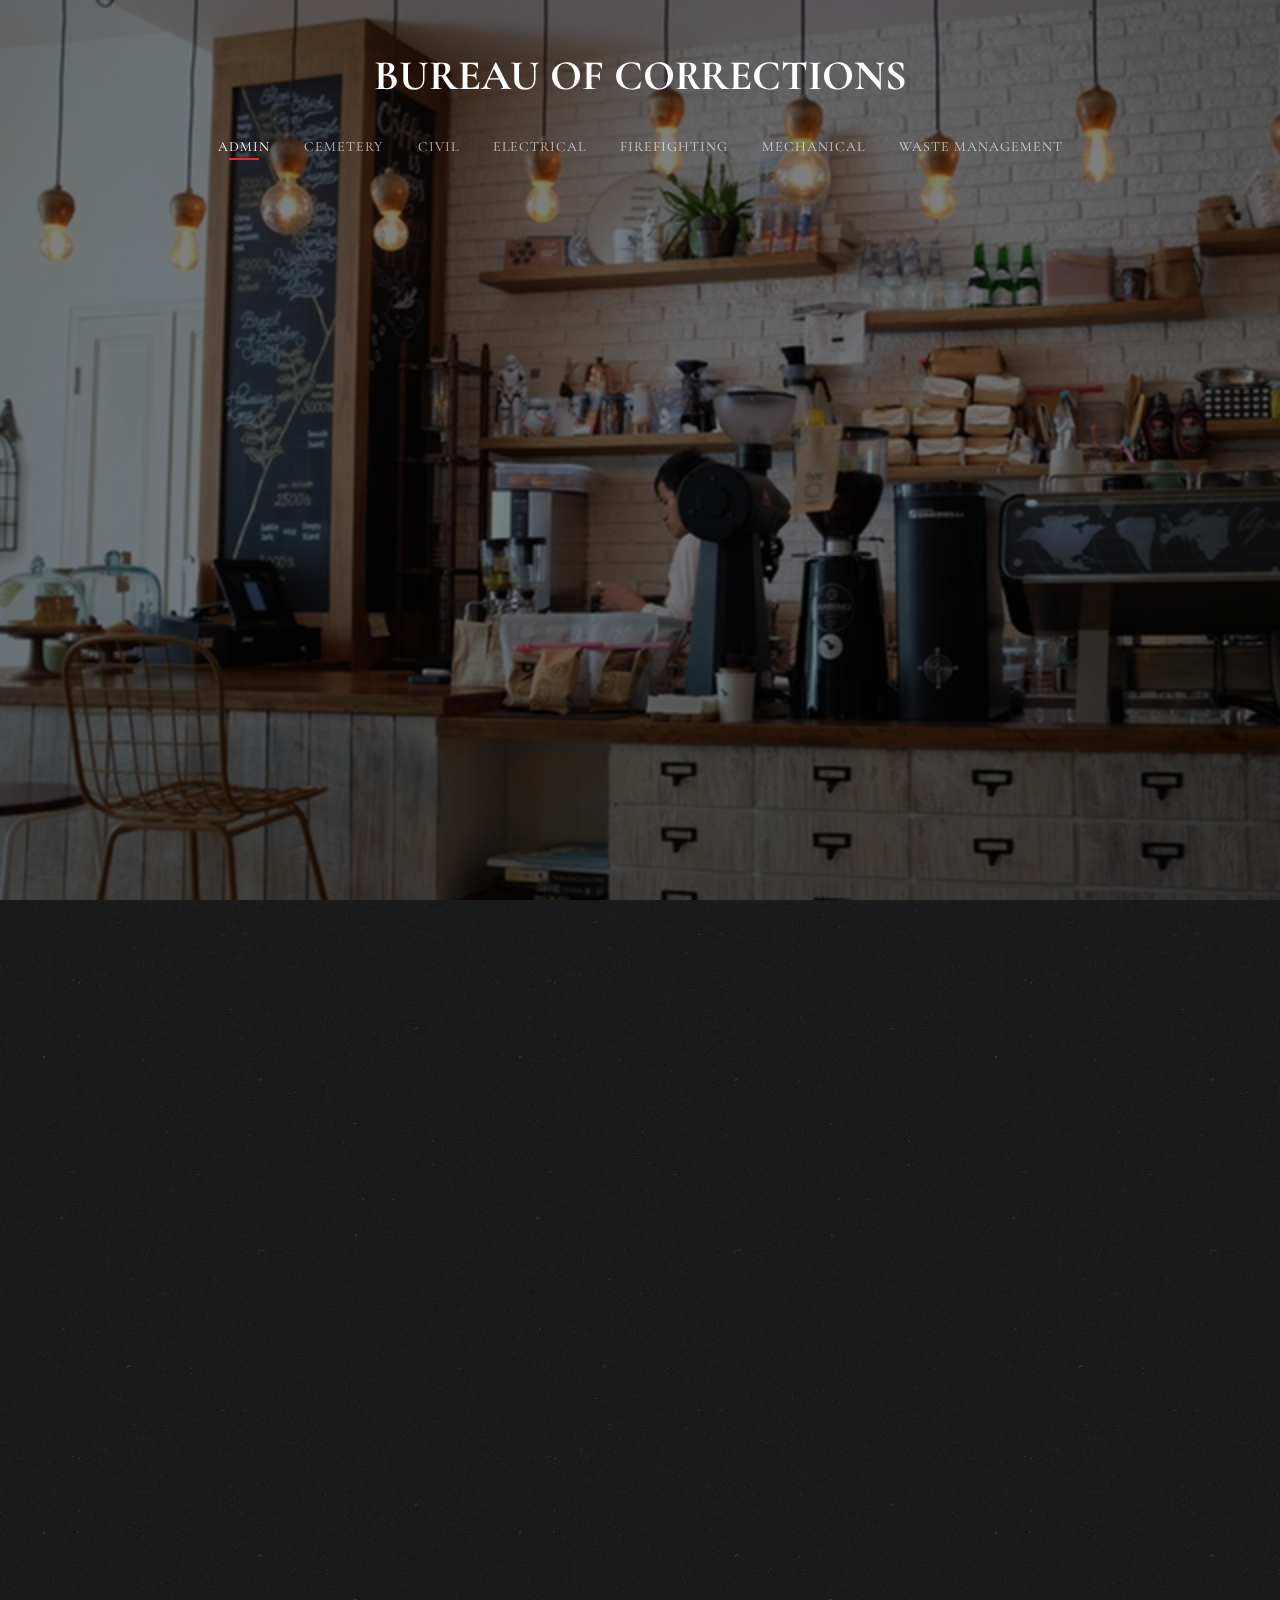
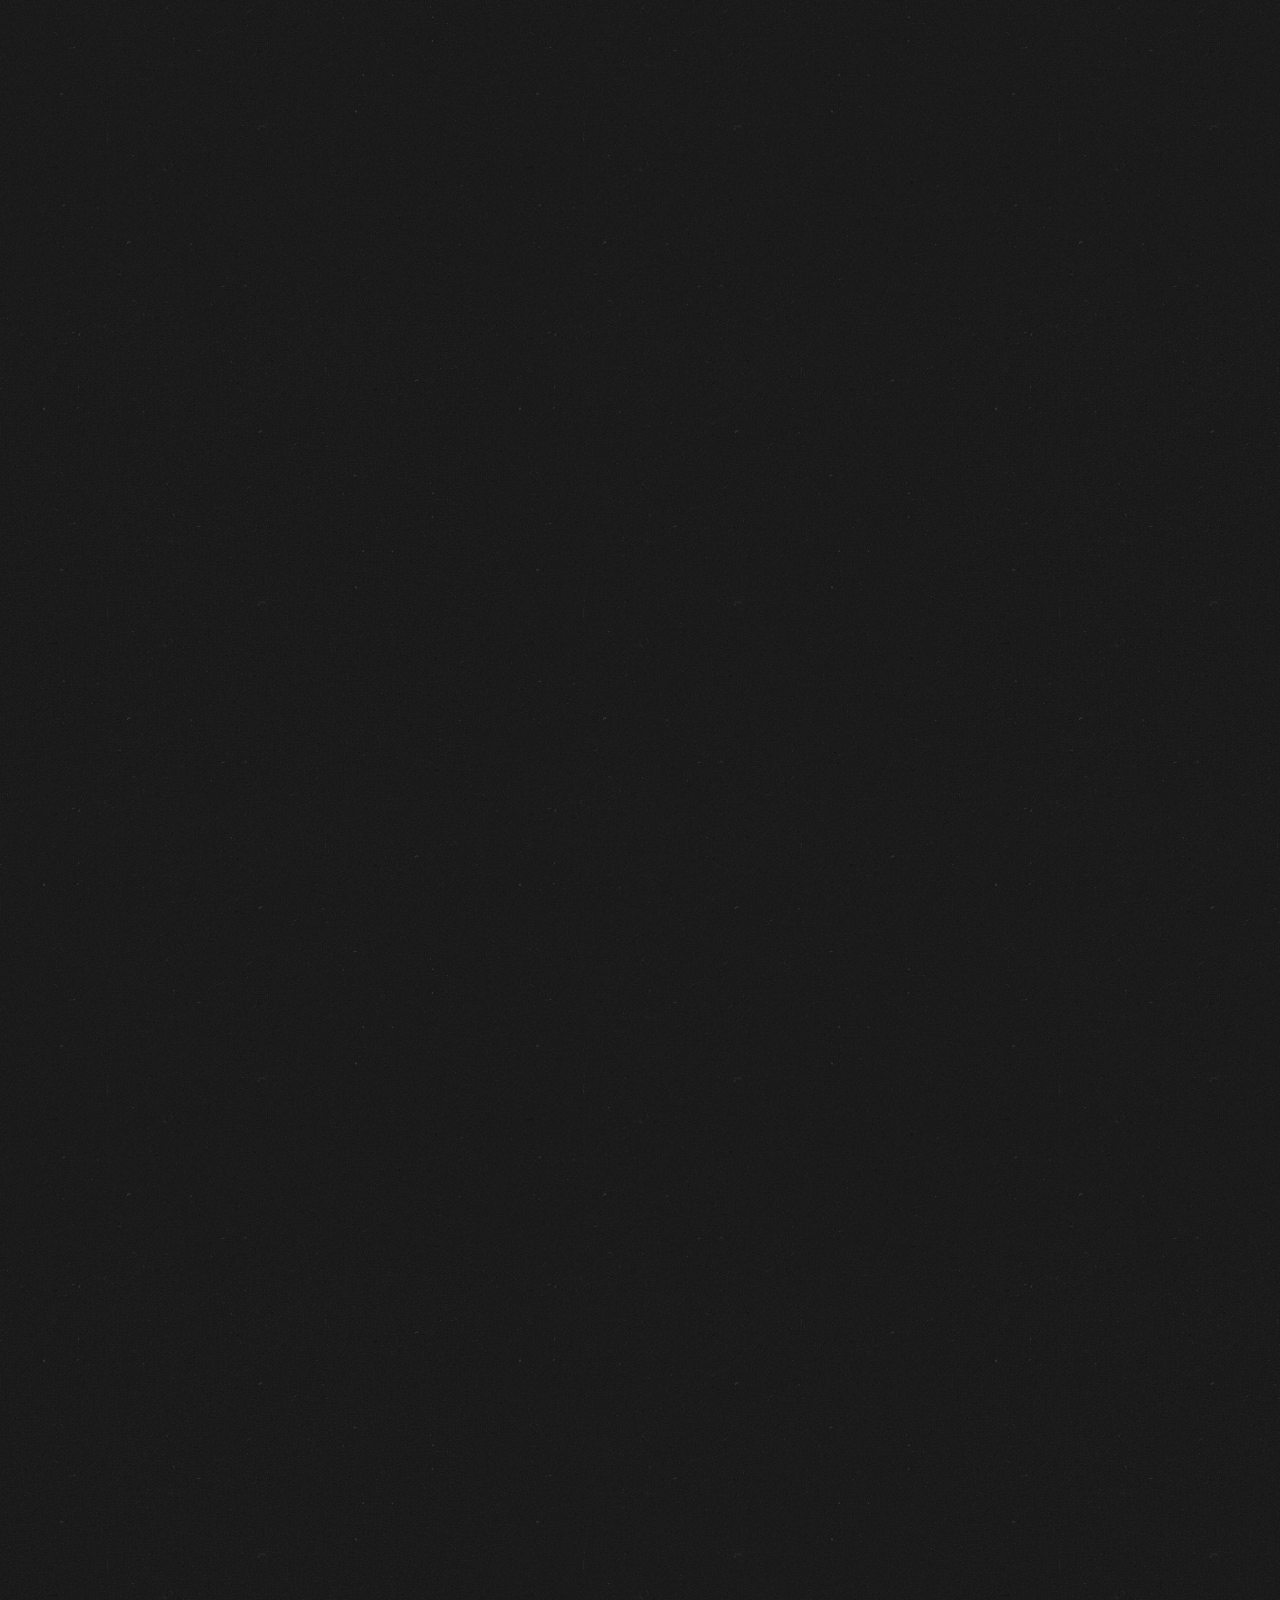
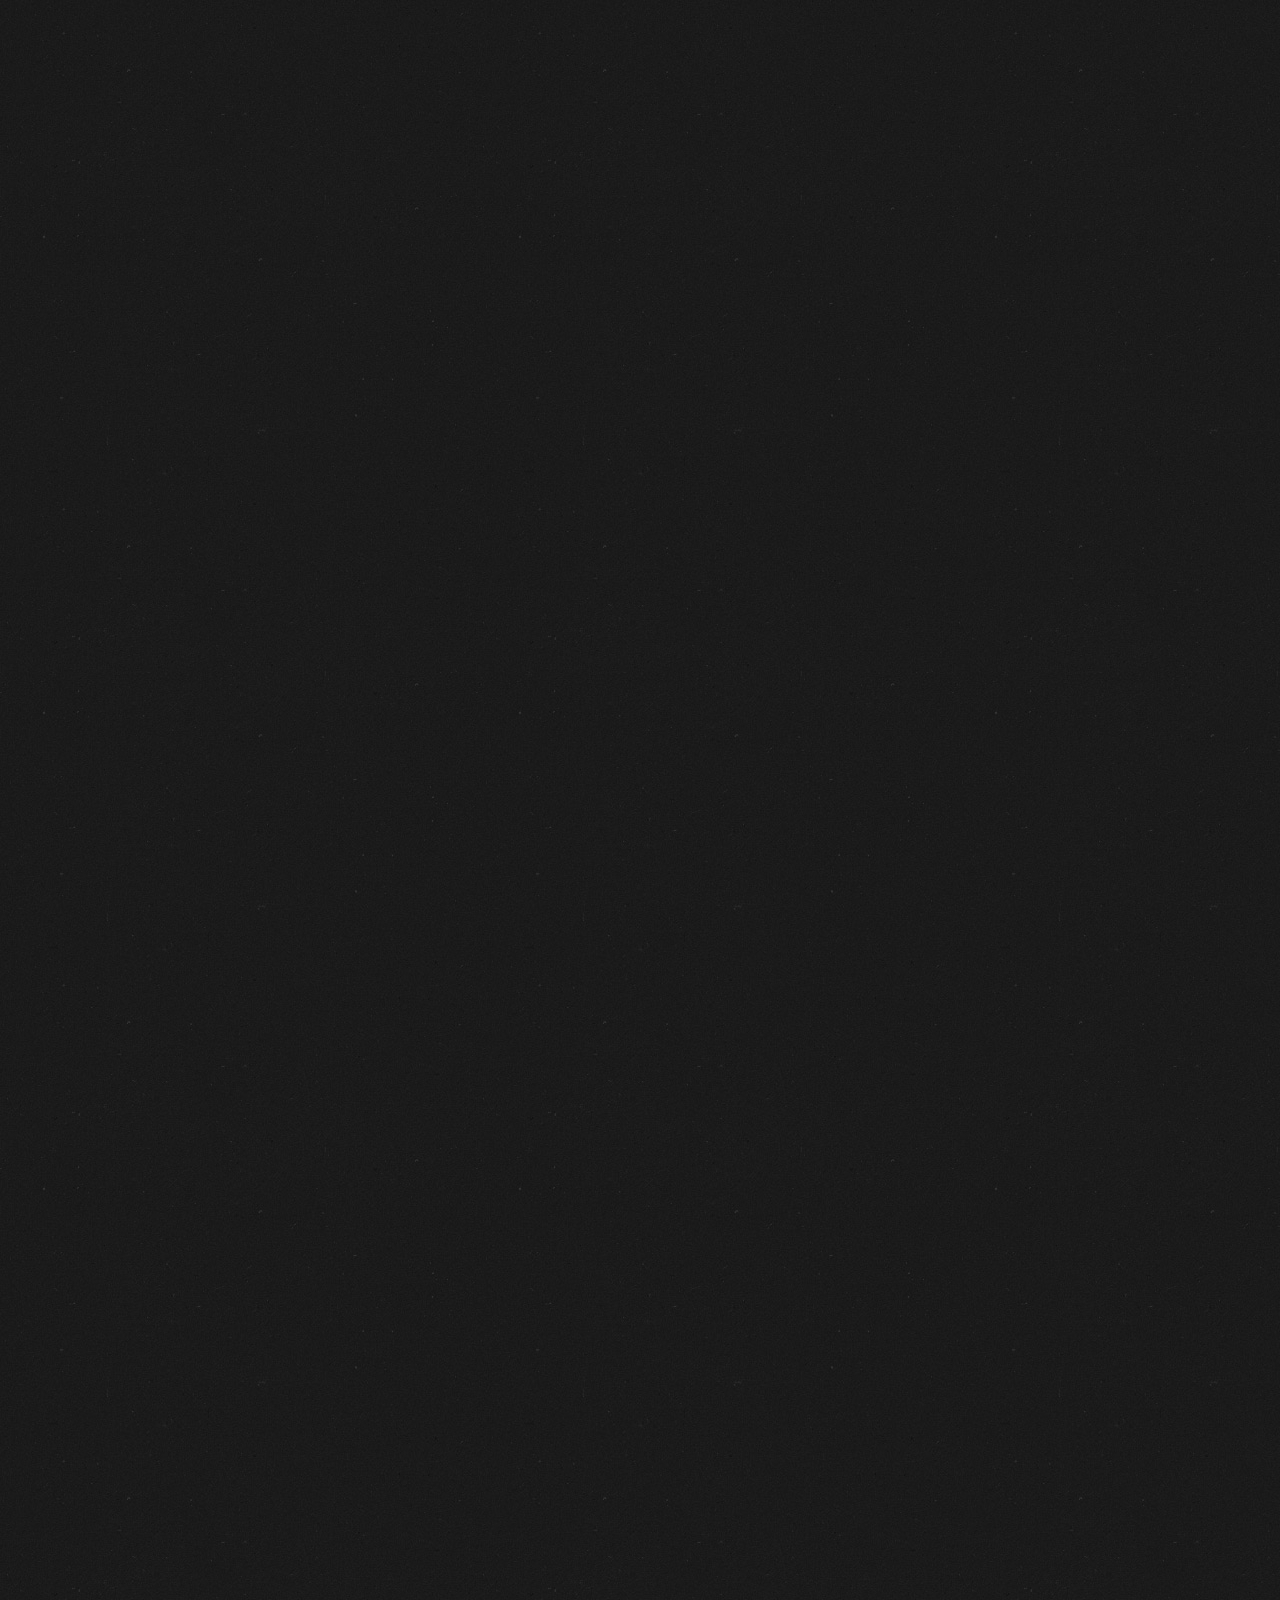
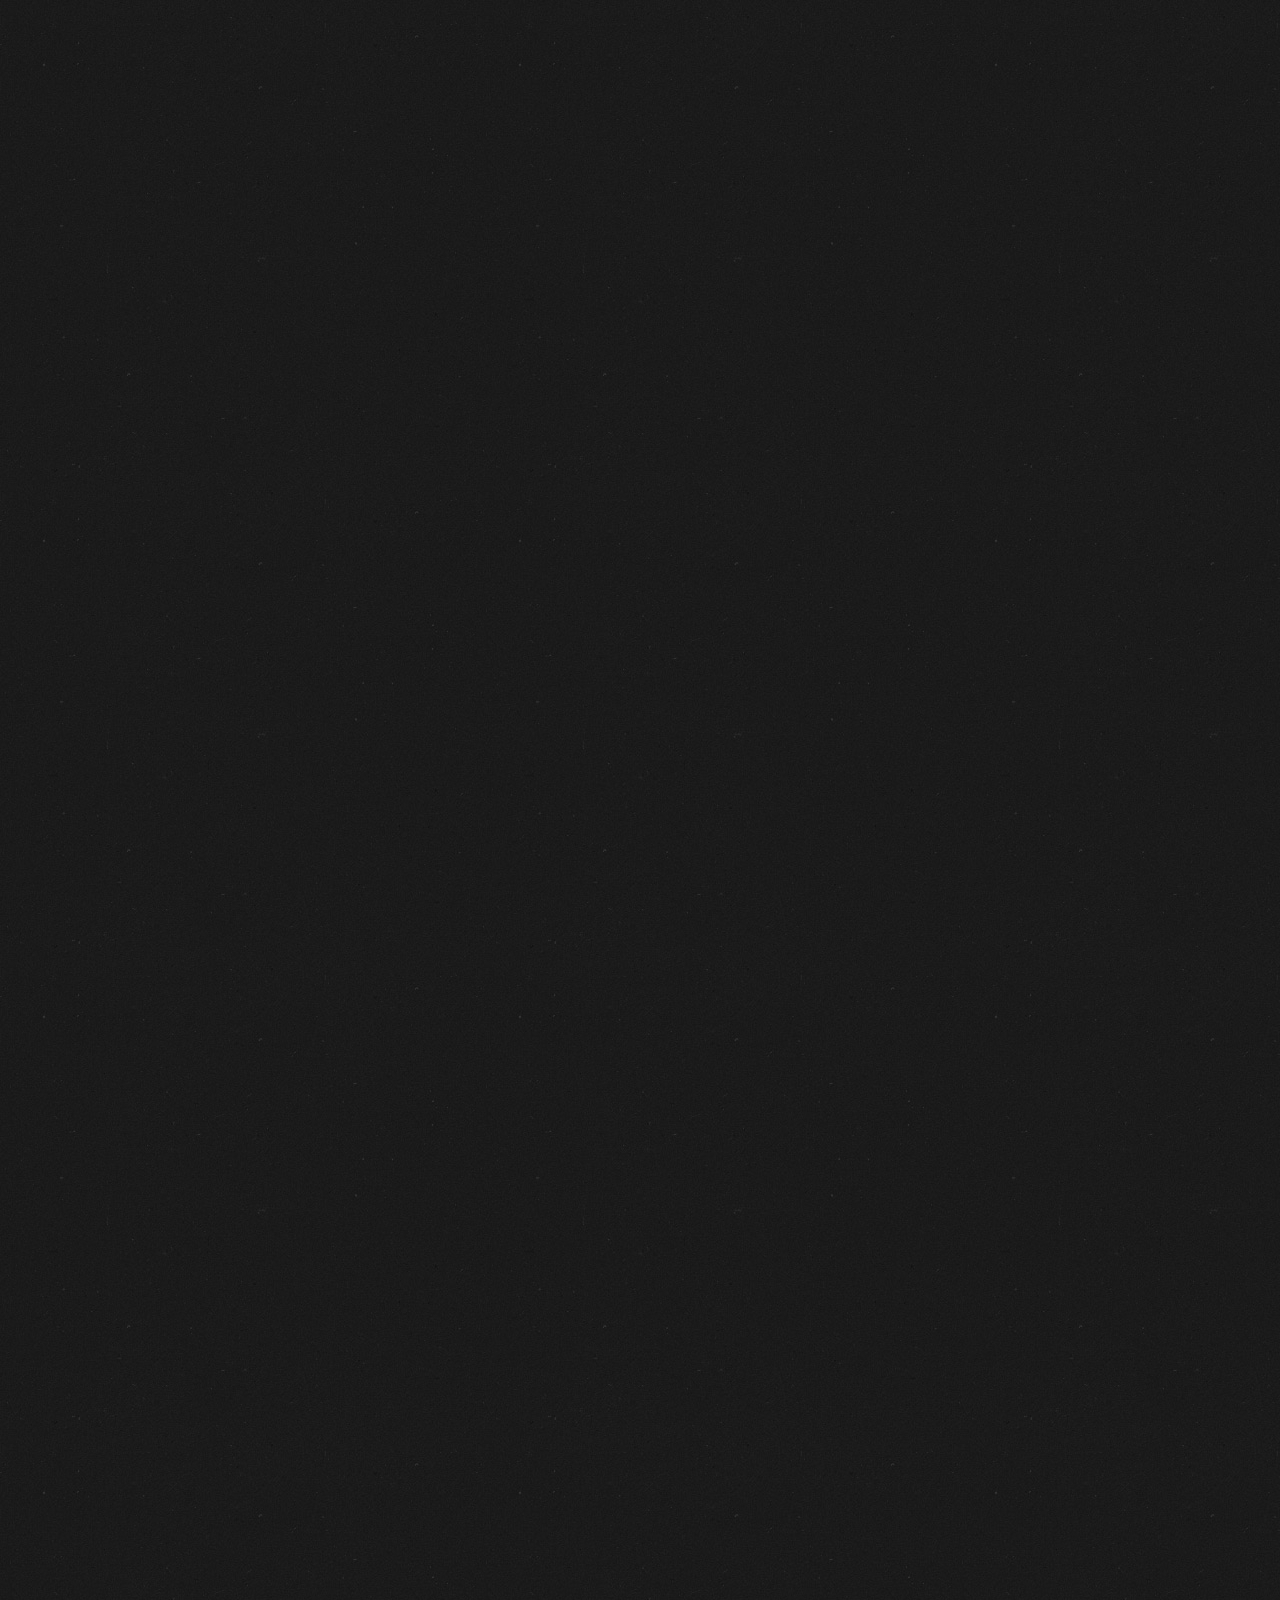
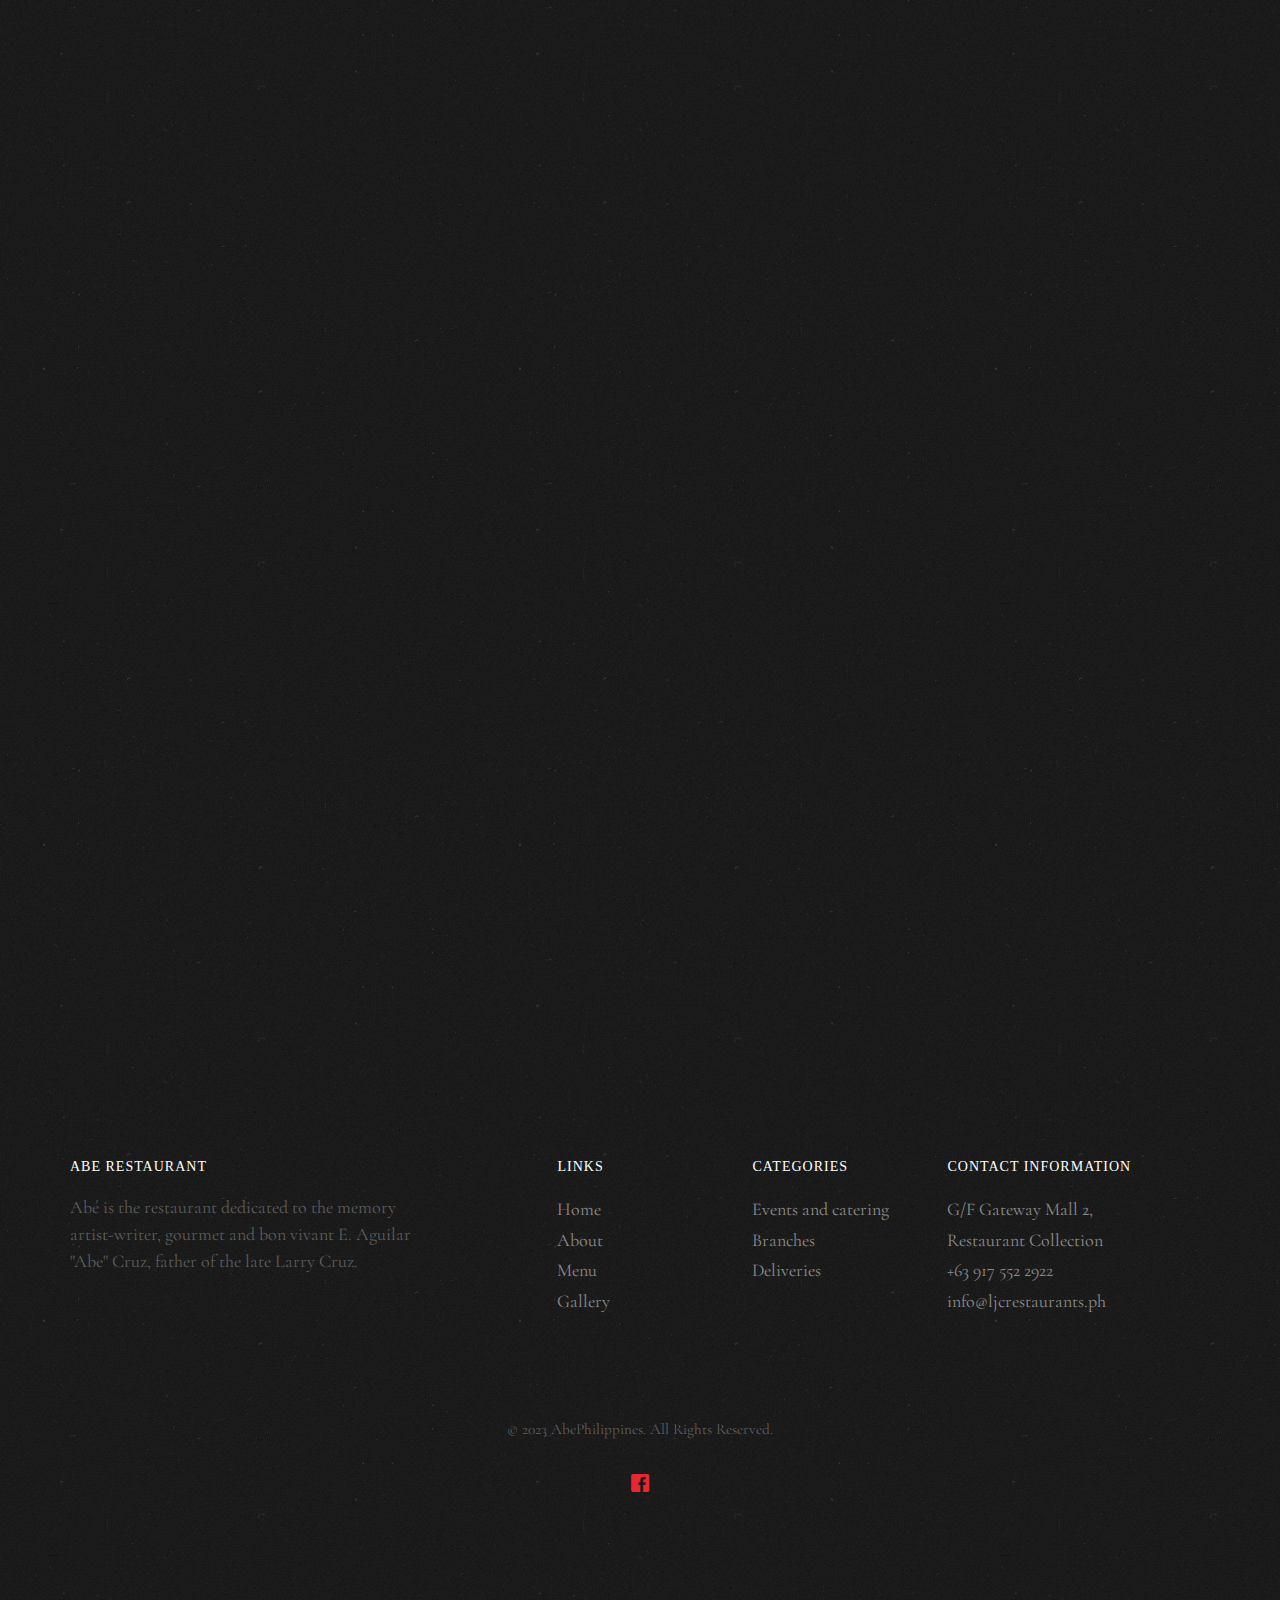
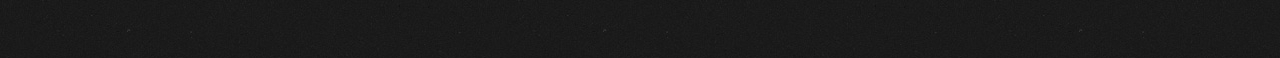
==== commit 4ce5b768: "css" ====
--- a/index.html
+++ b/index.html
@@ -67,25 +67,67 @@
 			<div class="container">
 				<div class="row">
 					<div class="col-xs-12 text-center logo-wrap">
-						<div id="fh5co-logo"><a href="index.html">Abe Restaurant<span>.</span></a></div>
-					</div>
+						<div id="fh5co-logo"><a href="index.html">BUREAU OF CORRECTIONS</a></div>
+					</div>
+
 					<div class="col-xs-12 text-center menu-1 menu-wrap">
 						<ul>
-							<li class="active"><a href="index.html">Home</a></li>
-							<li><a href="menu.html">Menu</a></li>
-							<li class="has-dropdown">
-								<a href="gallery.html">Gallery</a>
-								<ul class="dropdown">
-									<li><a href="#">Events</a></li>
-									<li><a href="#">Food</a></li>
-									<li><a href="#">Coffees</a></li>
-								</ul>
-							</li>
-							<li><a href="reservation.html">Reservation</a></li>
-							<li><a href="about.html">About</a></li>
-							<li><a href="contact.html">Contact</a></li>
+							<li class="active"><a href="index.html">ADMIN</a></li>
+
+							<li class="has-dropdown">
+								<a href="gallery.html">CEMETERY</a>
+								<ul class="dropdown">
+									<li><a href="#">Inspection</a></li>
+									<li><a href="#">Maintenance</a></li>
+								</ul>
+							</li>
+
+							<li class="has-dropdown">
+								<a href="gallery.html">CIVIL</a>
+								<ul class="dropdown">
+									<li><a href="#">Inspection</a></li>
+									<li><a href="#">Maintenance</a></li>
+									<li><a href="#">Operation</a></li>
+								</ul>
+							</li>
+
+							<li class="has-dropdown">
+								<a href="gallery.html">ELECTRICAL</a>
+								<ul class="dropdown">
+									<li><a href="#">Communications</a></li>
+									<li><a href="#">Maintenance</a></li>
+									<li><a href="#">Power Supply</a></li>
+								</ul>
+							</li>
+
+							<li class="has-dropdown">
+								<a href="gallery.html">FIREFIGHTING</a>
+								<ul class="dropdown">
+									<li><a href="#">Maintenance</a></li>
+									<li><a href="#">Operation</a></li>
+								</ul>
+							</li>
+
+							<li class="has-dropdown">
+								<a href="gallery.html">MECHANICAL</a>
+								<ul class="dropdown">
+									<li><a href="#">Fabrication</a></li>
+									<li><a href="#">Maintenance</a></li>
+									<li><a href="#">Transportation</a></li>
+								</ul>
+							</li>
+
+							<li class="has-dropdown">
+								<a href="gallery.html">WASTE MANAGEMENT</a>
+								<ul class="dropdown">
+									<li><a href="#">Maintenance</a></li>
+									<li><a href="#">Operation</a></li>
+								</ul>
+							</li>
+
 						</ul>
 					</div>
+
 				</div>
 				
 			</div>
@@ -99,8 +141,9 @@
 				<div class="col-md-12 text-center">
 					<div class="display-t js-fullheight">
 						<div class="display-tc js-fullheight animate-box" data-animate-effect="fadeIn">
-							<h1><em>Abé</em> all taste there for <em>you</em></h1>
-							<h2>Filipino - Family - Style Restaurant</a></h2>
+							<h1>DIRECTORATE FOR ENGINEERING SERVICES</h1>
+							<h2>BROUGHT TO YOU BY <em>CTO1 Ace Chester C Bernabe</em></h2>
+							
 						</div>
 					</div>
 				</div>
--- a/css/style.css
+++ b/css/style.css
@@ -70,7 +70,7 @@
 
 h1, h2, h3, h4, h5, h6, figure {
   color: #000;
-  font-family: "Cormorant Garamond", Georgia, serif;
+  font-family: initial;
   font-weight: 400;
   margin: 0 0 20px 0;
 }
@@ -123,7 +123,7 @@
   }
 }
 .fh5co-nav #fh5co-logo {
-  font-size: 32px;
+  font-size: 65px;
   margin: 0;
   padding: 0;
   font-weight: 700;
@@ -333,8 +333,8 @@
 #fh5co-header .display-tc h1,
 .fh5co-cover .display-tc h1 {
   margin-bottom: 0px;
-  font-size: 74px;
-  font-size: 80px;
+  font-size: 25px;
+  font-size: 50px;
   font-weight: 700;
 }
 @media screen and (max-width: 768px) {
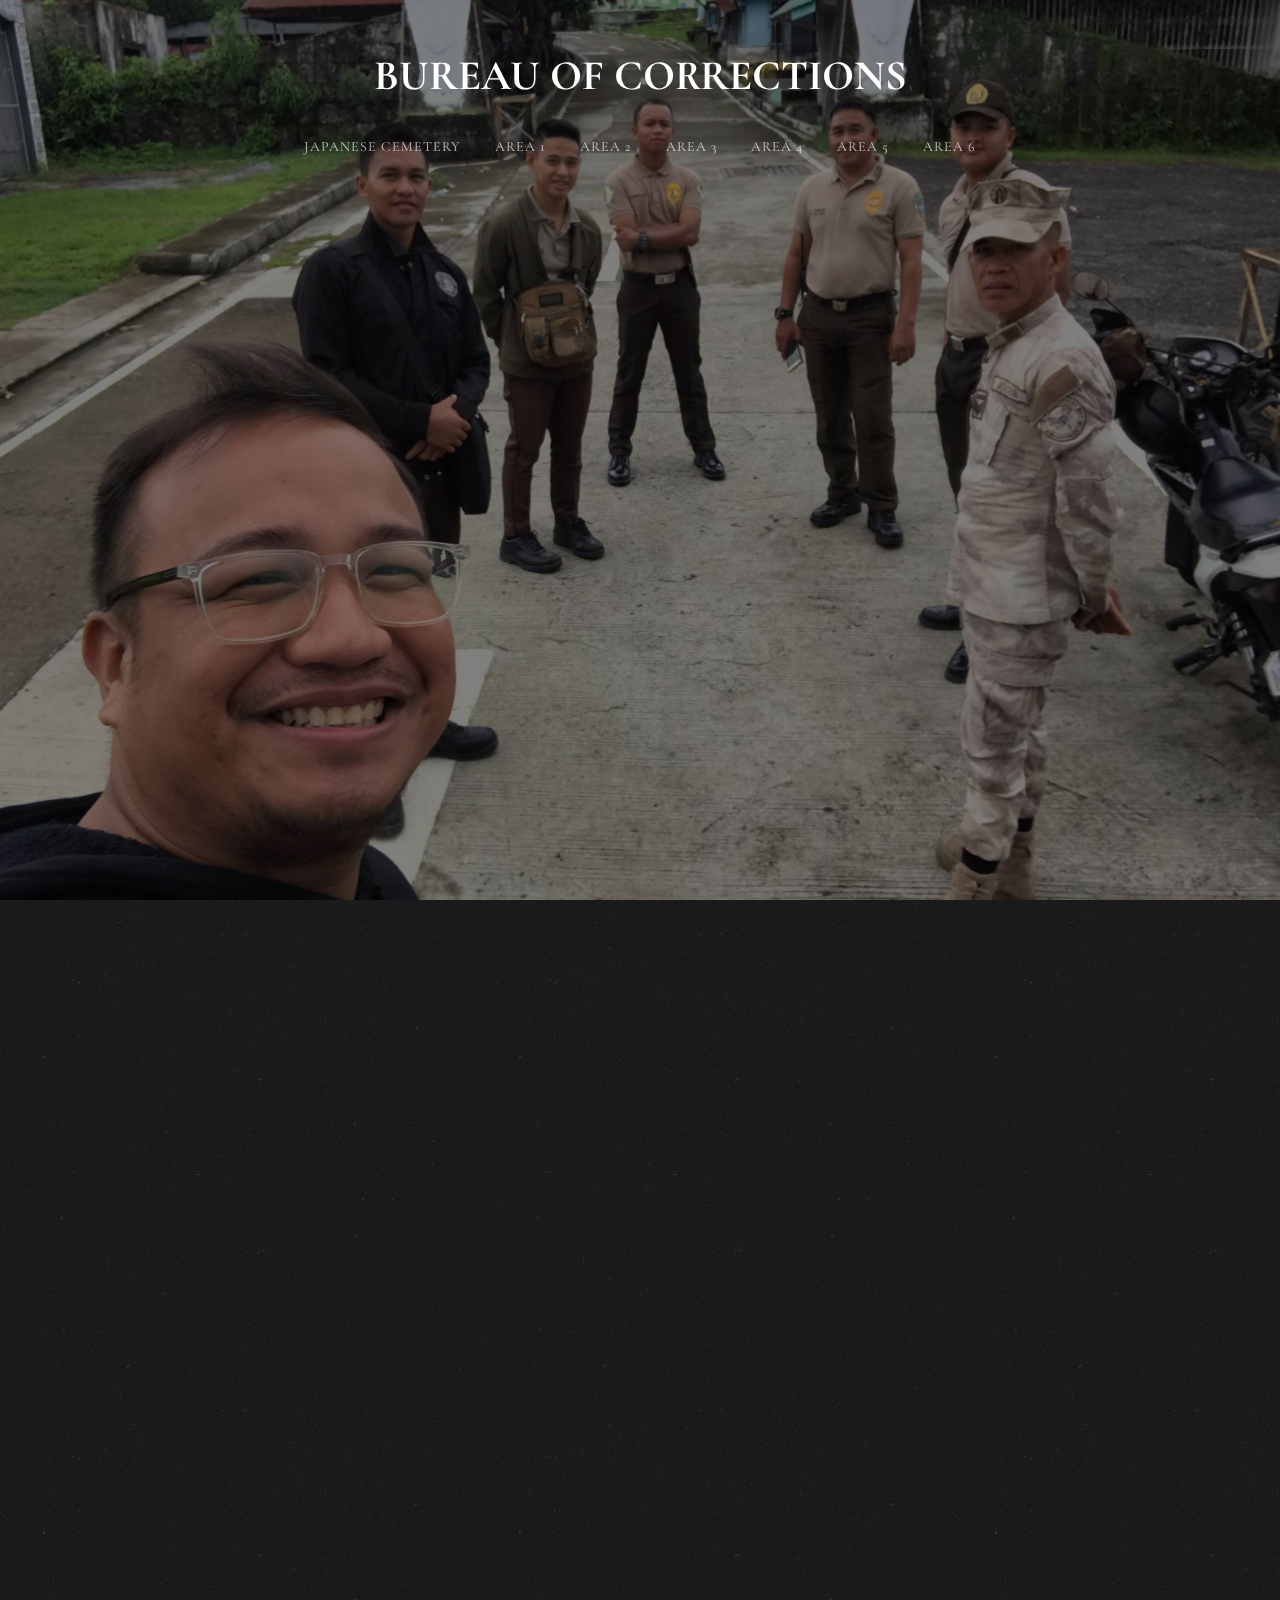
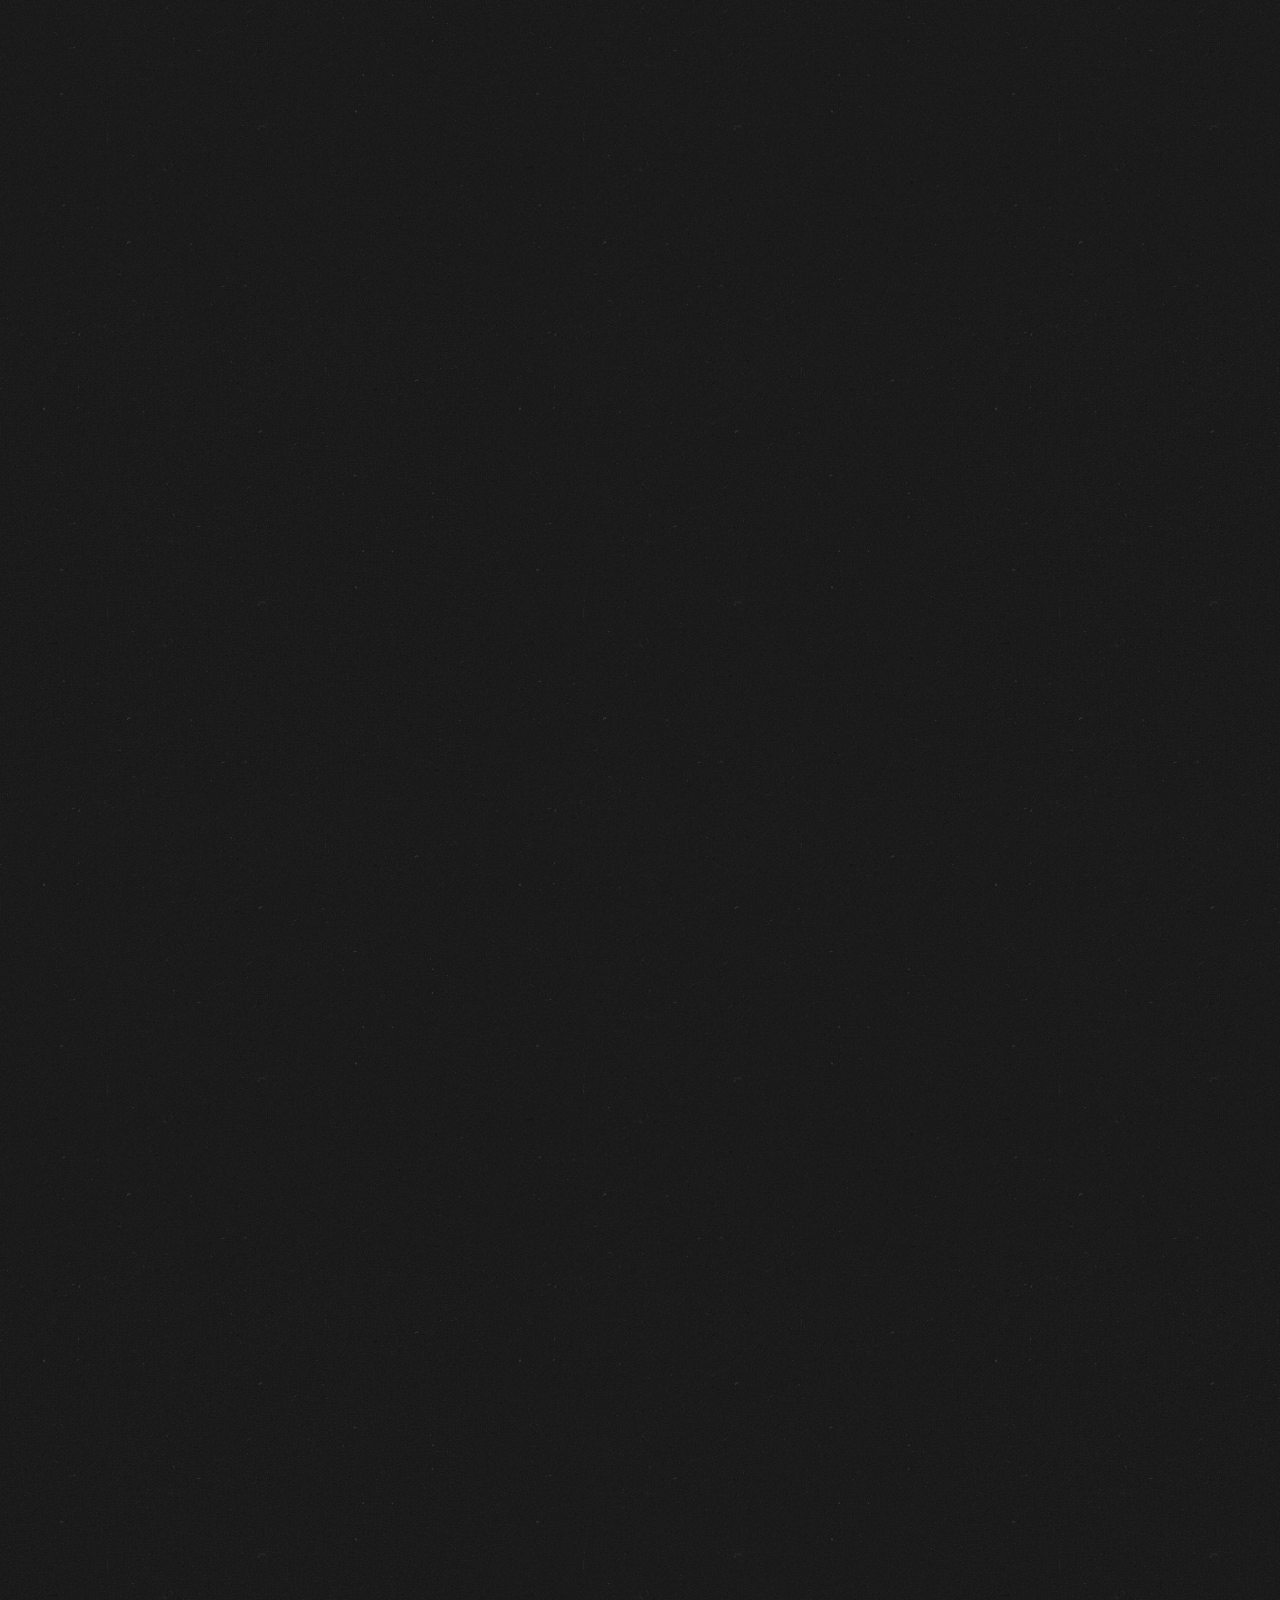
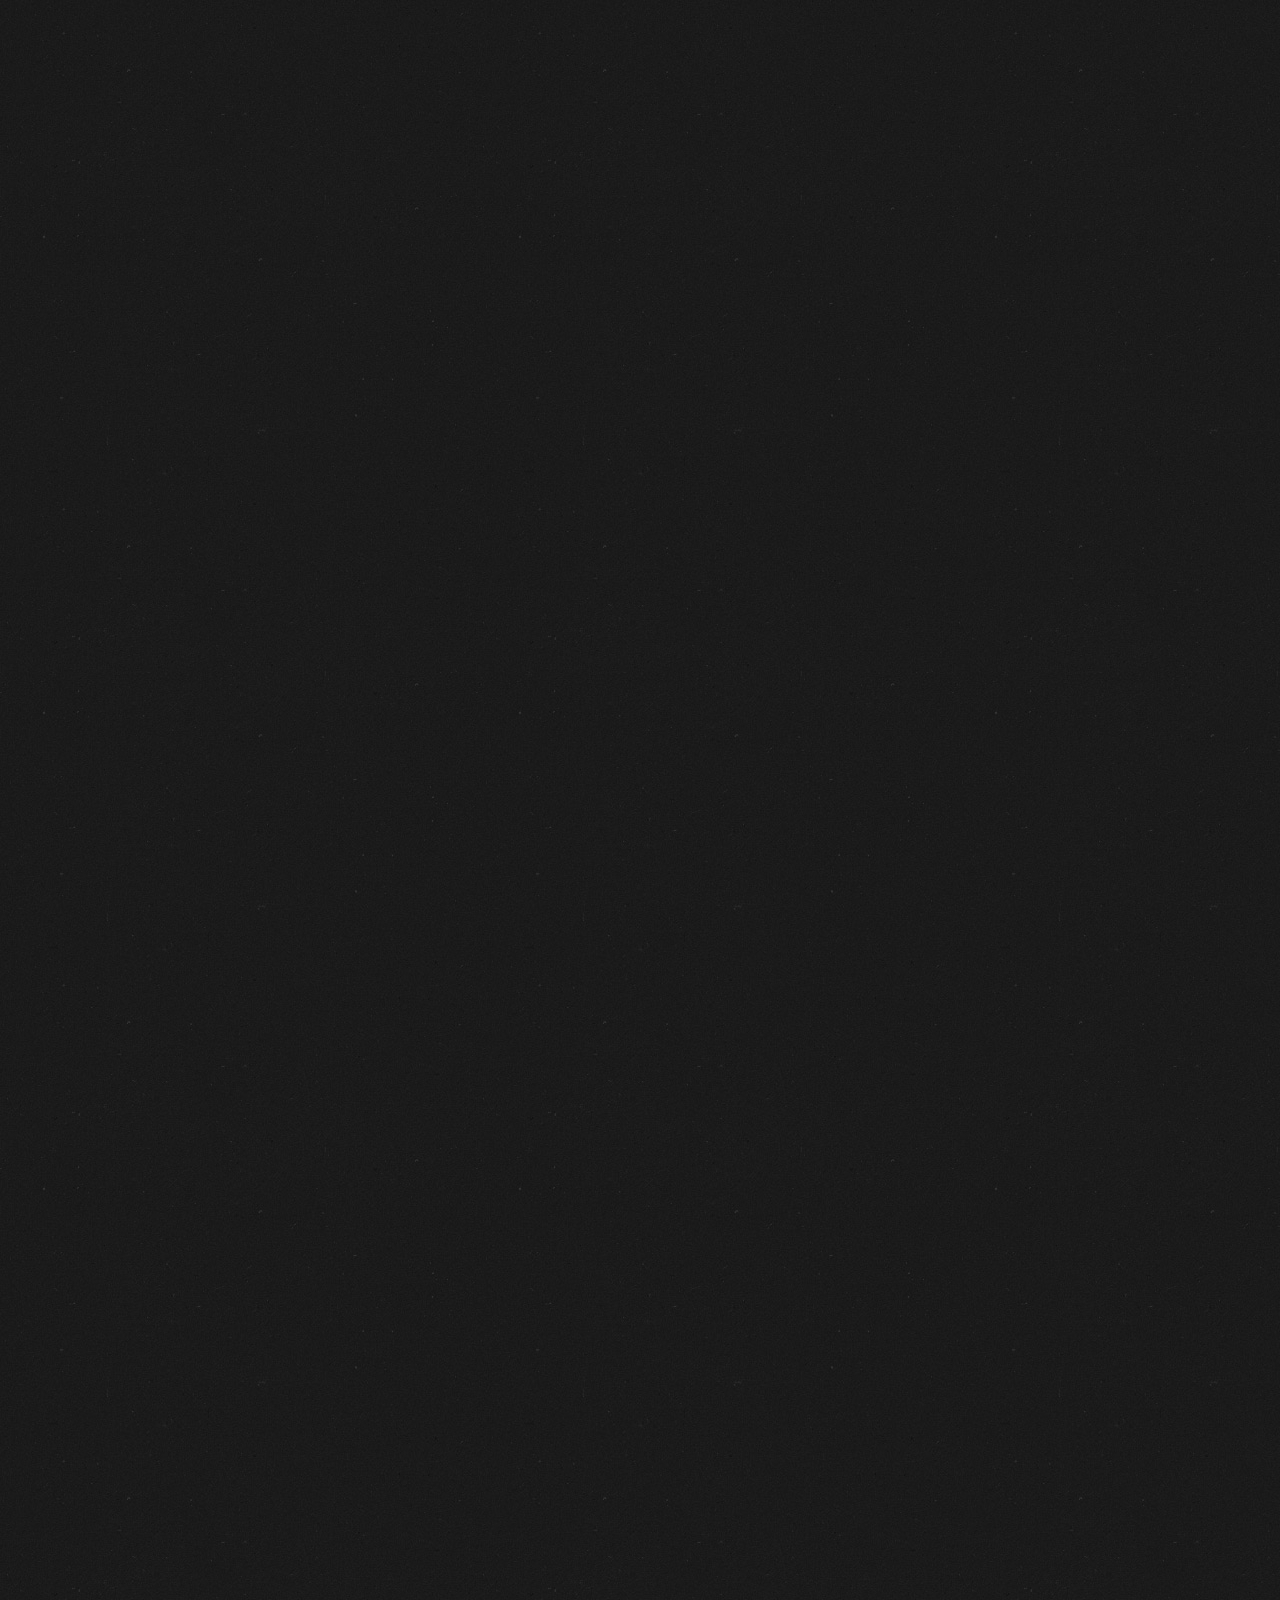
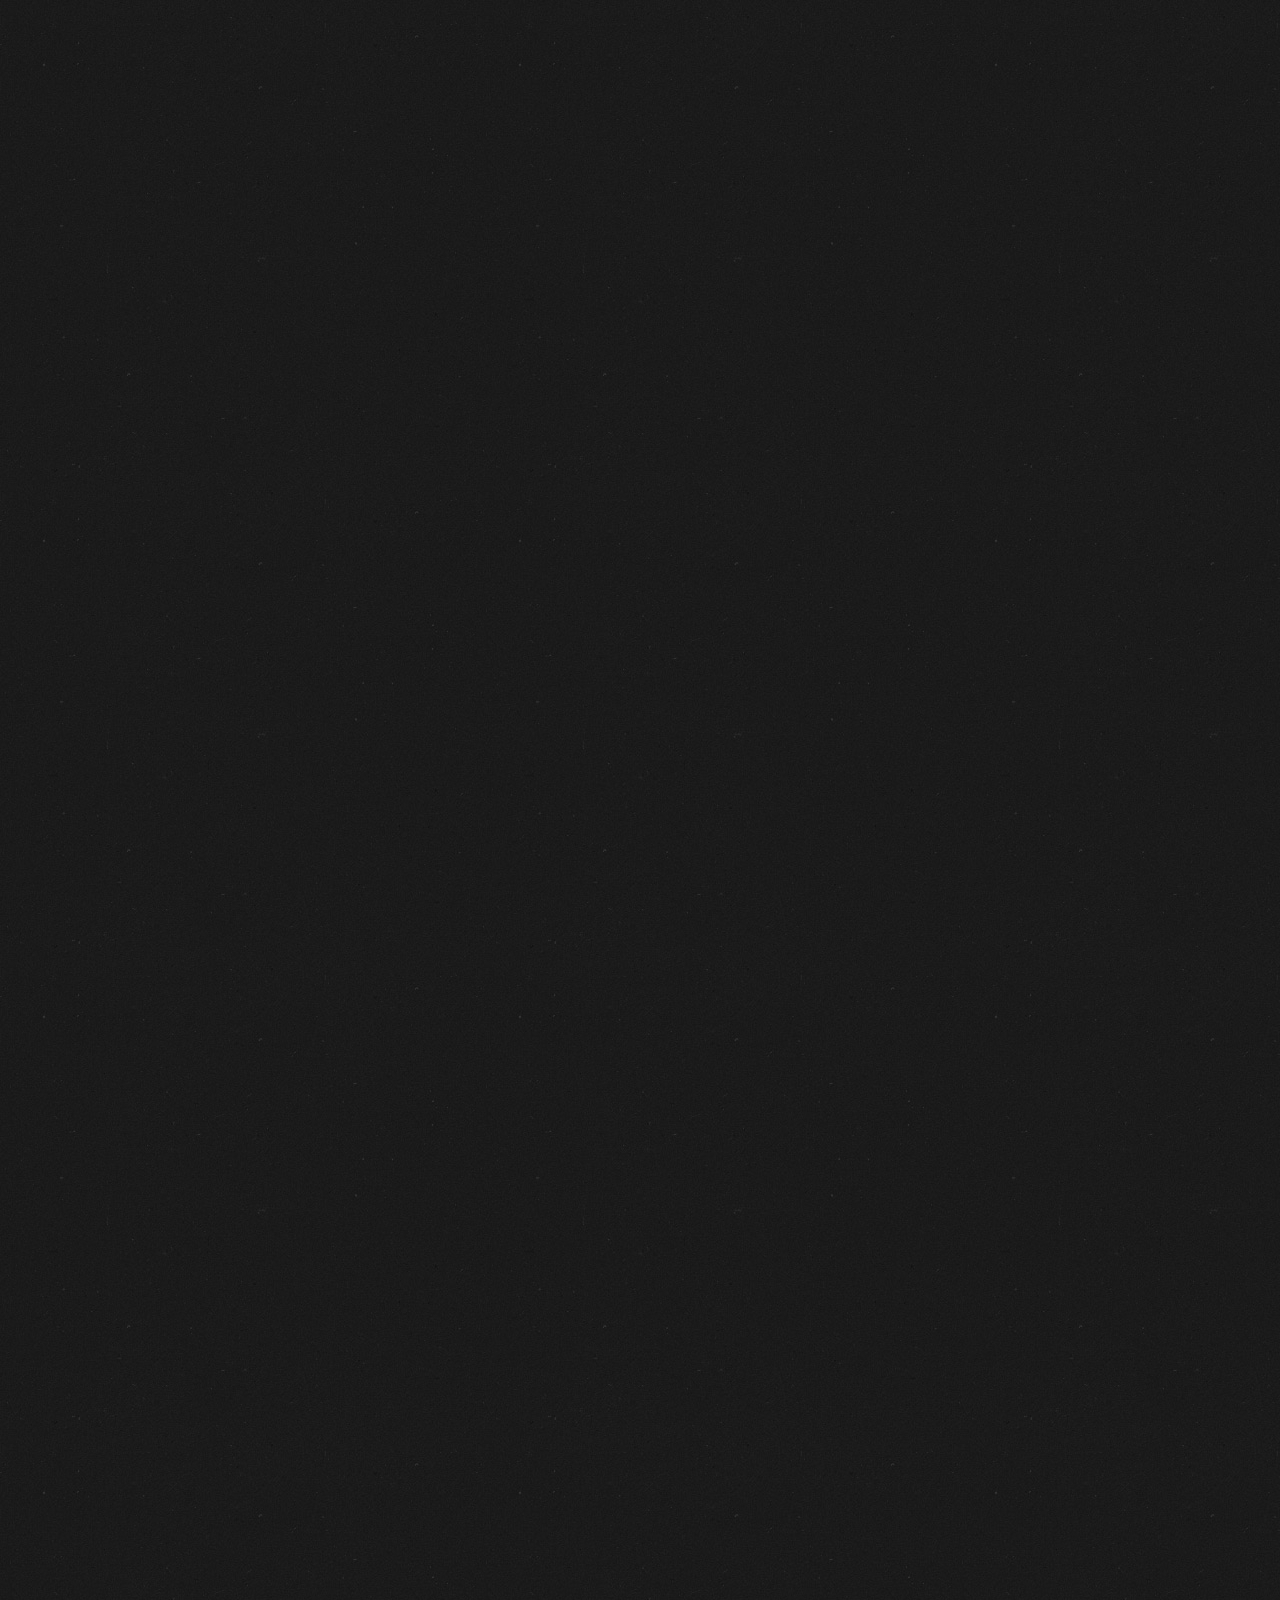
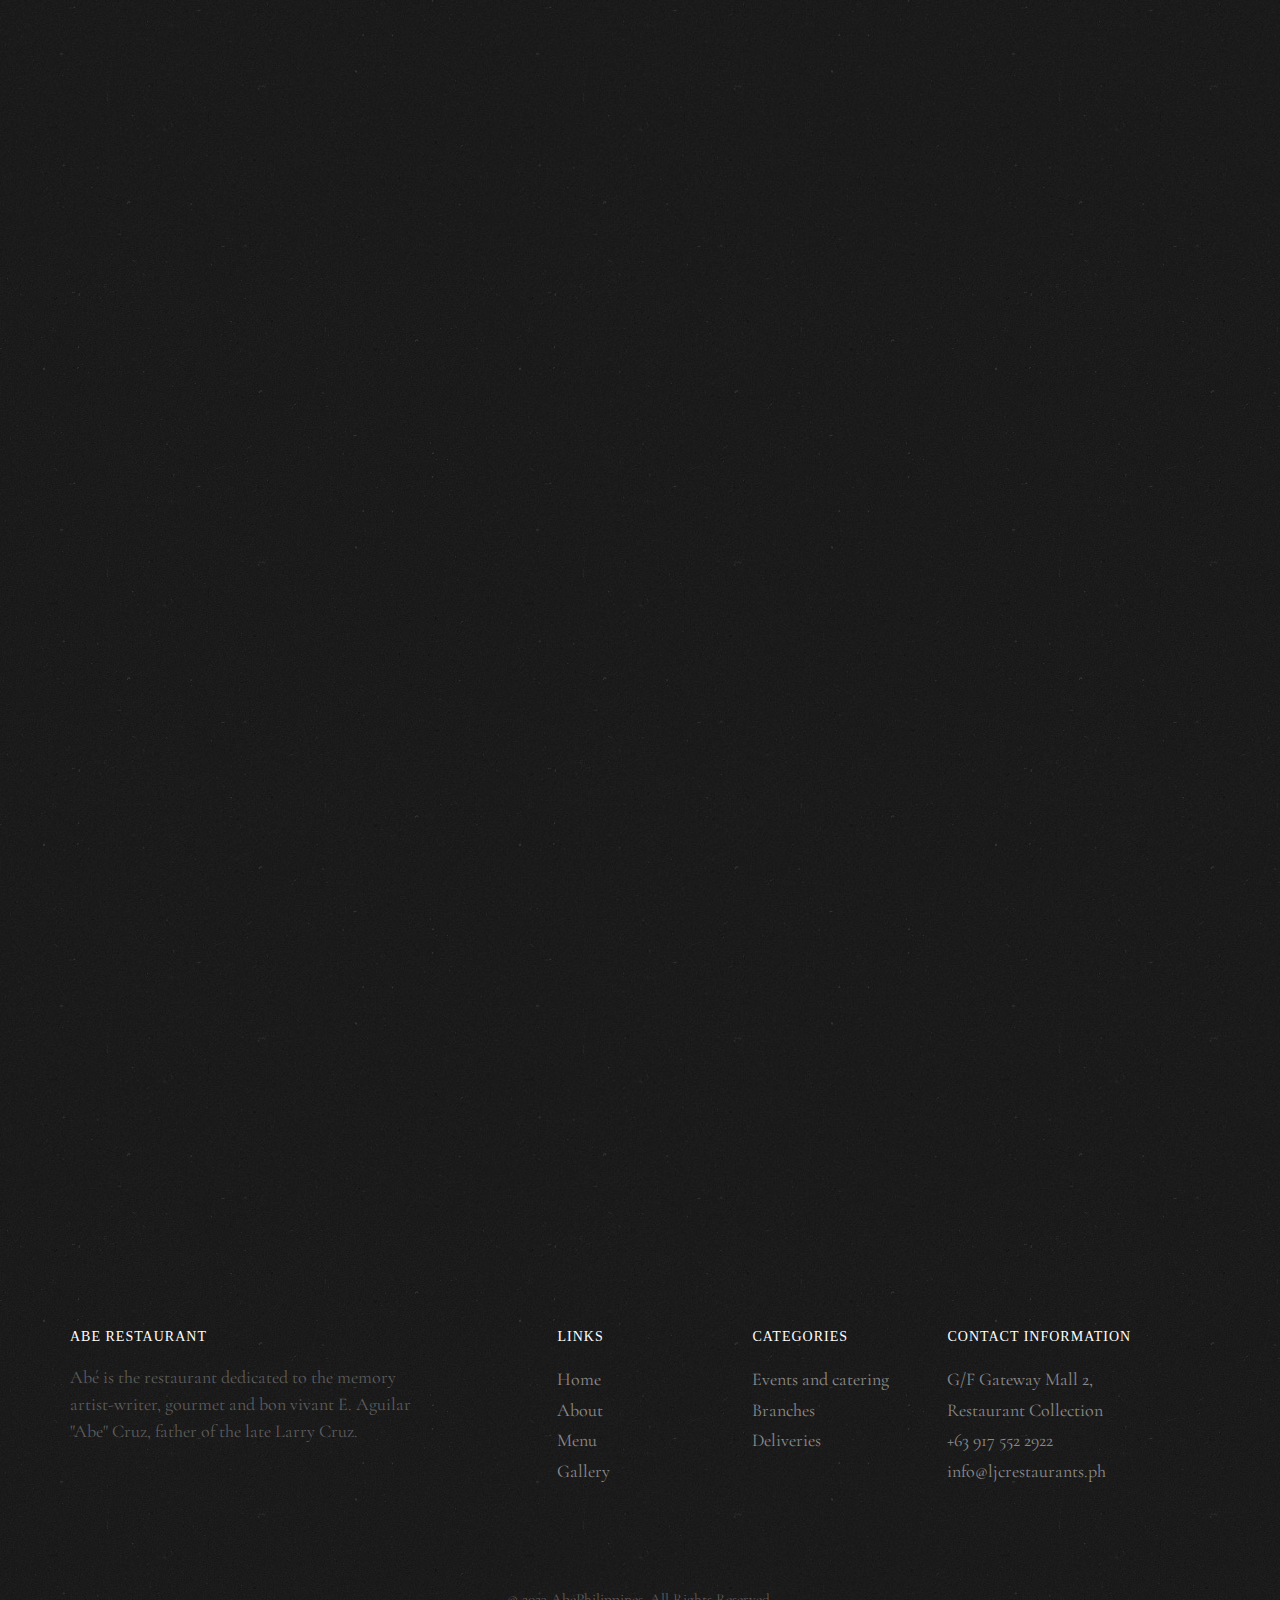
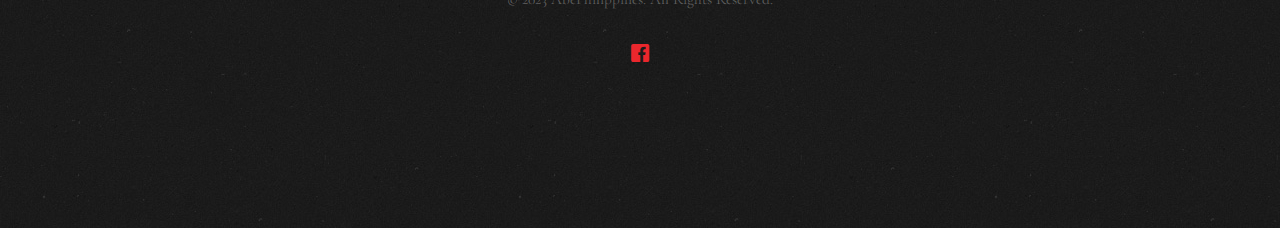
==== commit 63e84a13: "update" ====
--- a/index.html
+++ b/index.html
@@ -72,56 +72,54 @@
 
 					<div class="col-xs-12 text-center menu-1 menu-wrap">
 						<ul>
-							<li class="active"><a href="index.html">ADMIN</a></li>
-
-							<li class="has-dropdown">
-								<a href="gallery.html">CEMETERY</a>
-								<ul class="dropdown">
-									<li><a href="#">Inspection</a></li>
-									<li><a href="#">Maintenance</a></li>
-								</ul>
-							</li>
-
-							<li class="has-dropdown">
-								<a href="gallery.html">CIVIL</a>
-								<ul class="dropdown">
-									<li><a href="#">Inspection</a></li>
-									<li><a href="#">Maintenance</a></li>
-									<li><a href="#">Operation</a></li>
-								</ul>
-							</li>
-
-							<li class="has-dropdown">
-								<a href="gallery.html">ELECTRICAL</a>
-								<ul class="dropdown">
-									<li><a href="#">Communications</a></li>
-									<li><a href="#">Maintenance</a></li>
-									<li><a href="#">Power Supply</a></li>
-								</ul>
-							</li>
-
-							<li class="has-dropdown">
-								<a href="gallery.html">FIREFIGHTING</a>
-								<ul class="dropdown">
-									<li><a href="#">Maintenance</a></li>
-									<li><a href="#">Operation</a></li>
-								</ul>
-							</li>
-
-							<li class="has-dropdown">
-								<a href="gallery.html">MECHANICAL</a>
-								<ul class="dropdown">
-									<li><a href="#">Fabrication</a></li>
-									<li><a href="#">Maintenance</a></li>
-									<li><a href="#">Transportation</a></li>
-								</ul>
-							</li>
-
-							<li class="has-dropdown">
-								<a href="gallery.html">WASTE MANAGEMENT</a>
-								<ul class="dropdown">
-									<li><a href="#">Maintenance</a></li>
-									<li><a href="#">Operation</a></li>
+
+							<li><a href="#">JAPANESE CEMETERY</a></li>
+
+							<li class="has-dropdown">
+								<a href="#">AREA 1</a>
+								<ul class="dropdown">
+									<li><a href="#">FRONT</a></li>
+									<li><a href="#">REAR</a></li>
+								</ul>
+							</li>
+
+							<li class="has-dropdown">
+								<a href="#">AREA 2</a>
+								<ul class="dropdown">
+									<li><a href="#">FRONT</a></li>
+									<li><a href="#">REAR</a></li>
+								</ul>
+							</li>
+
+							<li class="has-dropdown">
+								<a href="#">AREA 3</a>
+								<ul class="dropdown">
+									<li><a href="#">FRONT</a></li>
+									<li><a href="#">REAR</a></li>
+								</ul>
+							</li>
+
+							<li class="has-dropdown">
+								<a href="#">AREA 4</a>
+								<ul class="dropdown">
+									<li><a href="#">FRONT</a></li>
+									<li><a href="#">REAR</a></li>
+								</ul>
+							</li>
+
+							<li class="has-dropdown">
+								<a href="#">AREA 5</a>
+								<ul class="dropdown">
+									<li><a href="#">FRONT</a></li>
+									<li><a href="#">REAR</a></li>
+								</ul>
+							</li>
+
+							<li class="has-dropdown">
+								<a href="#">AREA 6</a>
+								<ul class="dropdown">
+									<li><a href="#">FRONT</a></li>
+									<li><a href="#">REAR</a></li>
 								</ul>
 							</li>
 
@@ -134,14 +132,14 @@
 		<!-- </div> -->
 	</nav>
 
-	<header id="fh5co-header" class="fh5co-cover js-fullheight" role="banner" style="background-image: url(images/hero_1.jpeg);" data-stellar-background-ratio="0.5">
+	<header id="fh5co-header" class="fh5co-cover js-fullheight" role="banner" style="background-image: url(images/Cemetery-1.jpeg);" data-stellar-background-ratio="0.5">
 		<div class="overlay"></div>
 		<div class="container">
 			<div class="row">
 				<div class="col-md-12 text-center">
 					<div class="display-t js-fullheight">
 						<div class="display-tc js-fullheight animate-box" data-animate-effect="fadeIn">
-							<h1>DIRECTORATE FOR ENGINEERING SERVICES</h1>
+							<h1>NBP CEMETERY MANAGEMENT SECTION</h1>
 							<h2>BROUGHT TO YOU BY <em>CTO1 Ace Chester C Bernabe</em></h2>
 							
 						</div>
@@ -155,11 +153,11 @@
 		<div class="container">
 			<div class="row">
 				<div class="col-md-6 col-md-pull-4 img-wrap animate-box" data-animate-effect="fadeInLeft">
-					<img src="images/Abe-1.jpg" alt="Abe Restaurant">
+					<img src="images/Cemetery-2.jpeg" alt="Abe Restaurant">
 				</div>
 				<div class="col-md-5 col-md-push-1 animate-box">
 					<div class="section-heading">
-						<h2>Abe Restaurant</h2>
+						<h2>NBP CEMETERY MANAGEMENT SECTION</h2>
 						<p>Abé is the restaurant dedicated to the memory artist-writer, gourmet and bon vivant E. Aguilar "Abe" Cruz, father of the late Larry Cruz.</p>
 						<p>The restaurant serves traditional Filipino food, mostly Kapampangan, and gourmet dishes inspired by Abe's travels around the world. Its concept and design provide the ideal setting for friends and family to dine comfortably and have a good time. Abe dishes are for sharing and served family style.</p>
 						<p><a href="#" class="btn btn-primary btn-outline">Abe's History</a></p>
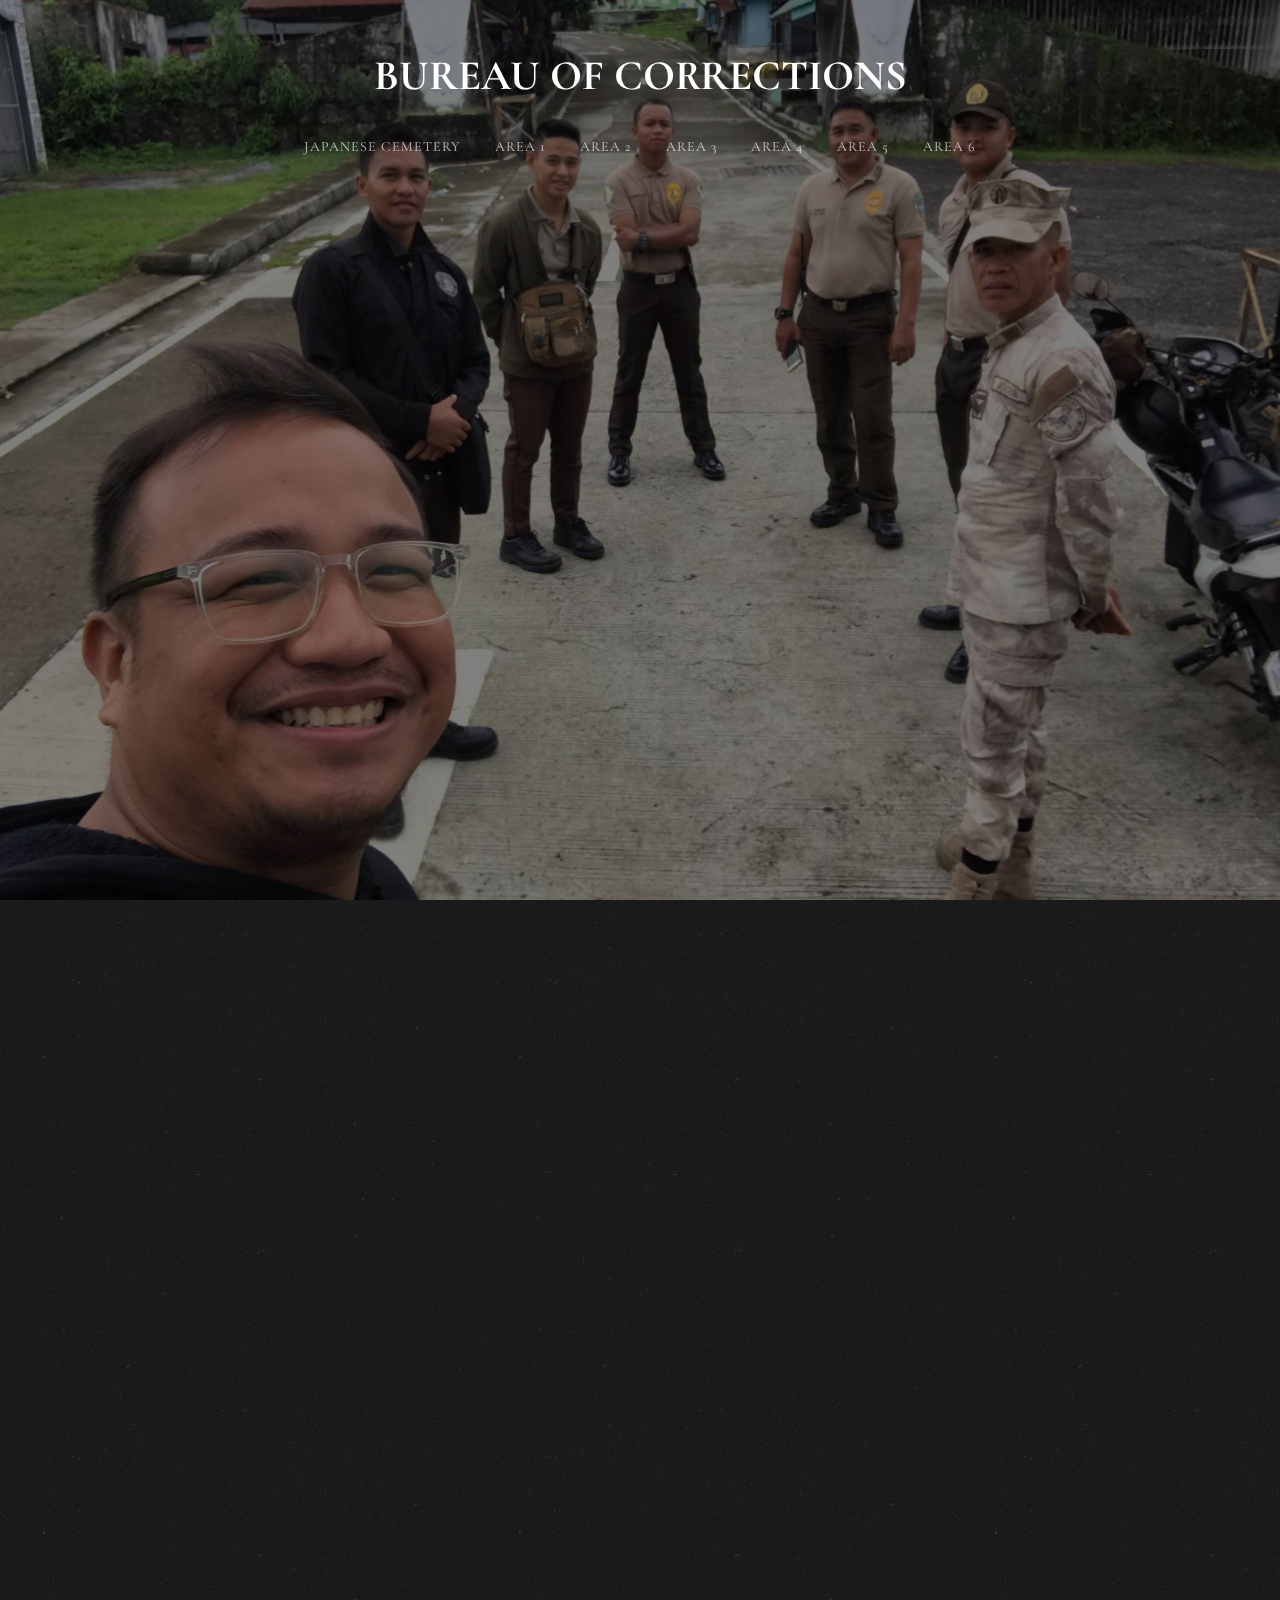
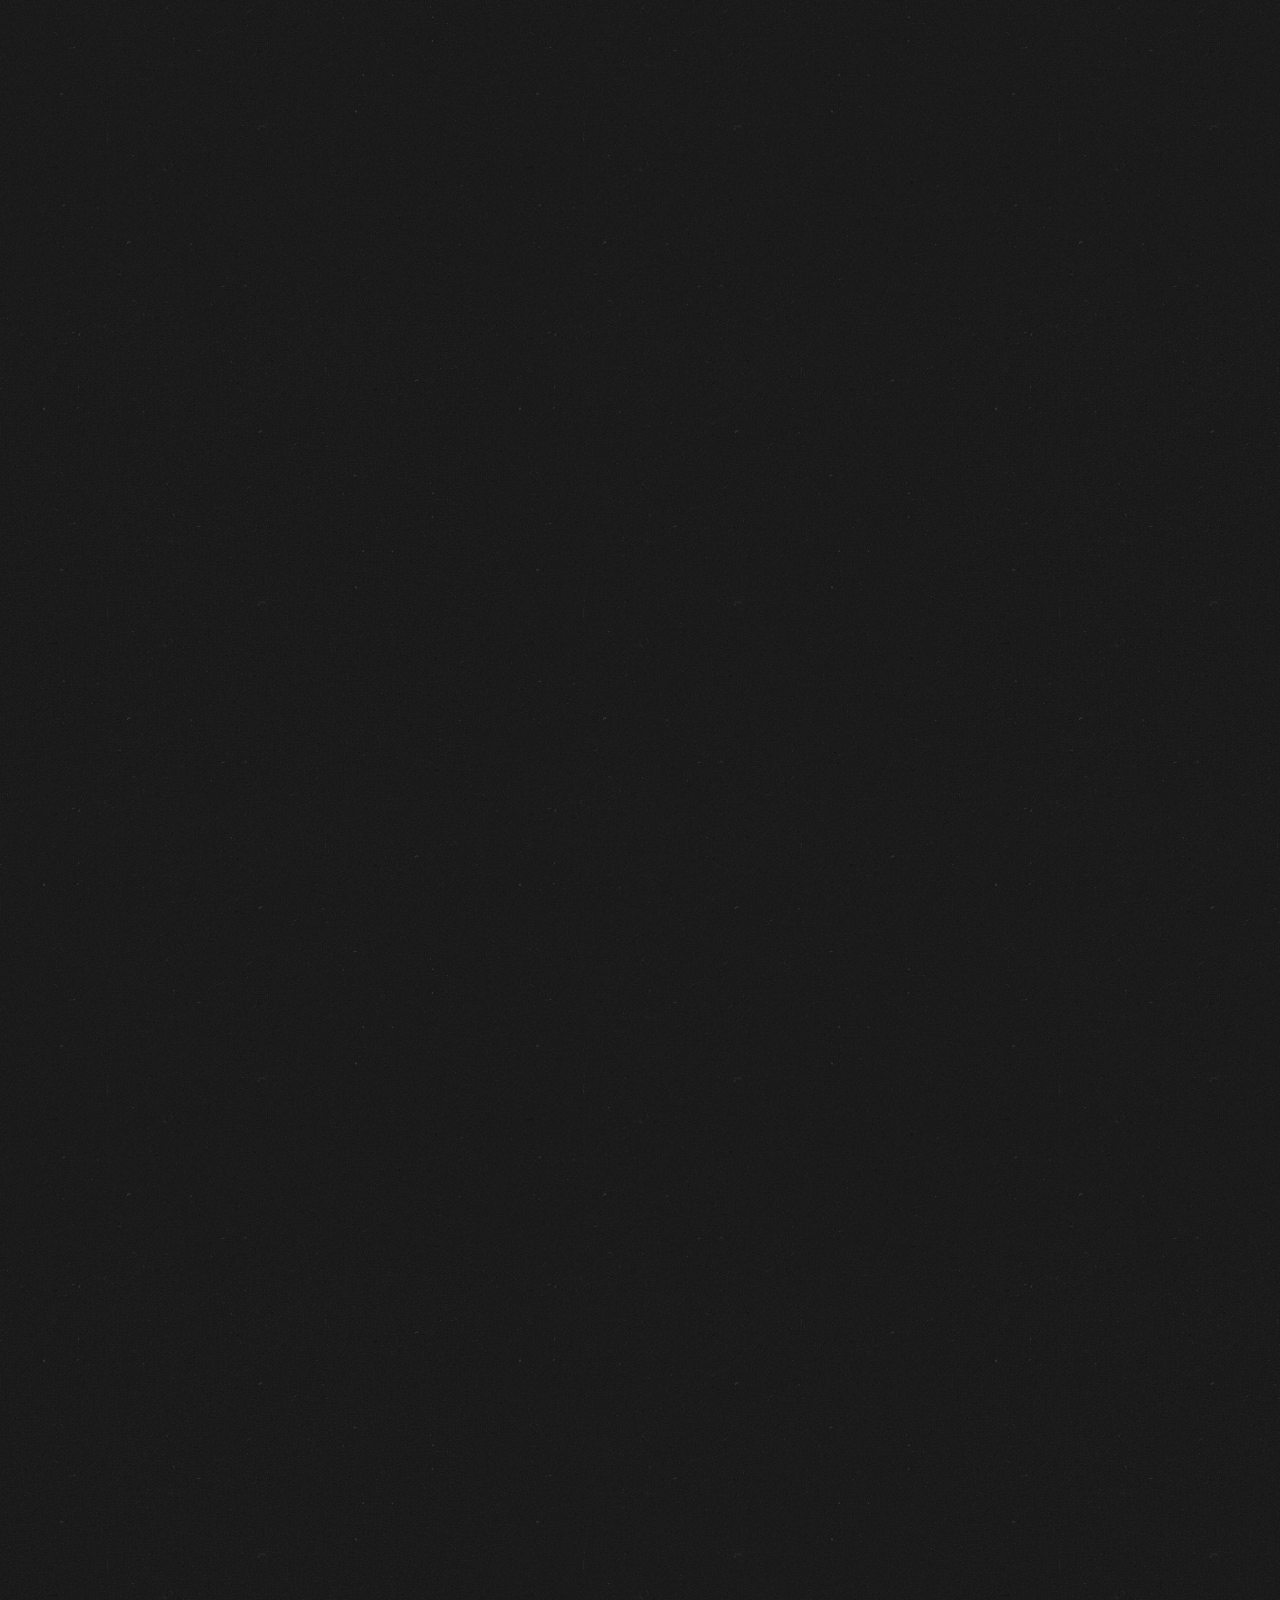
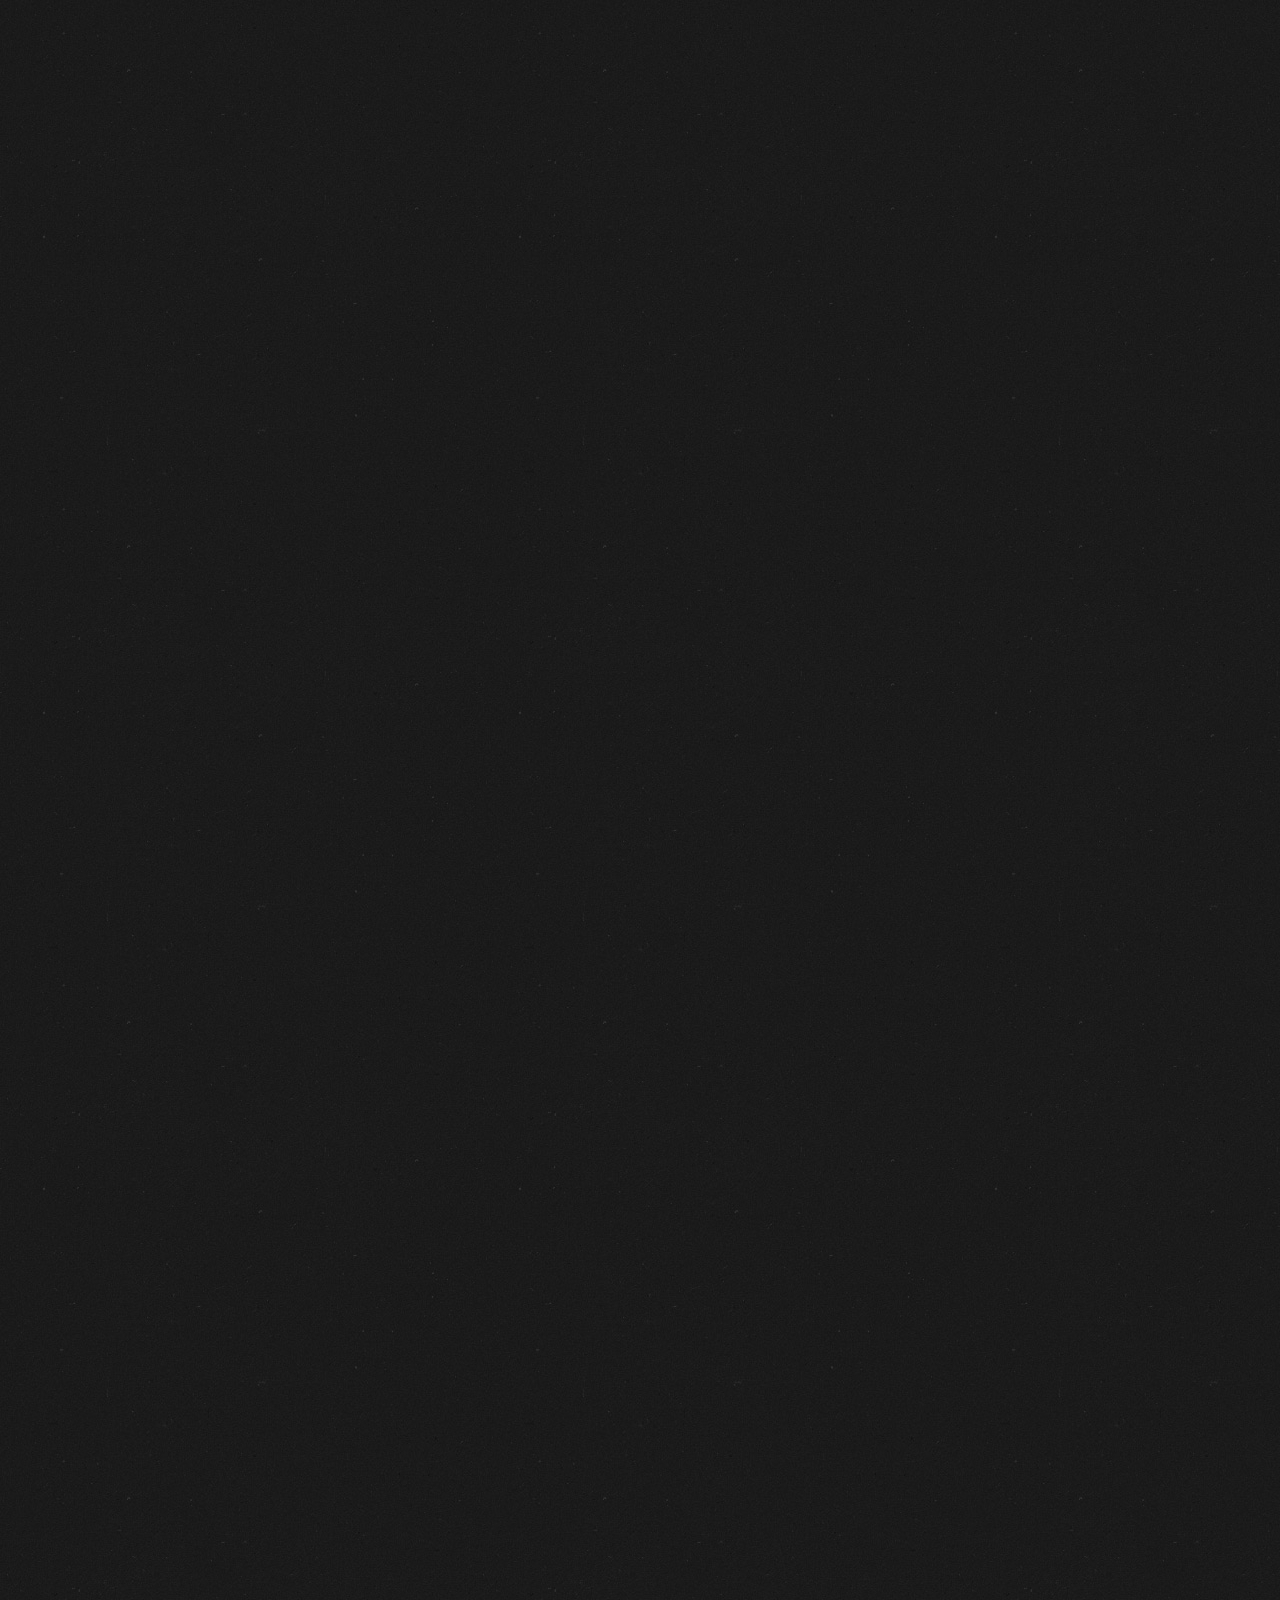
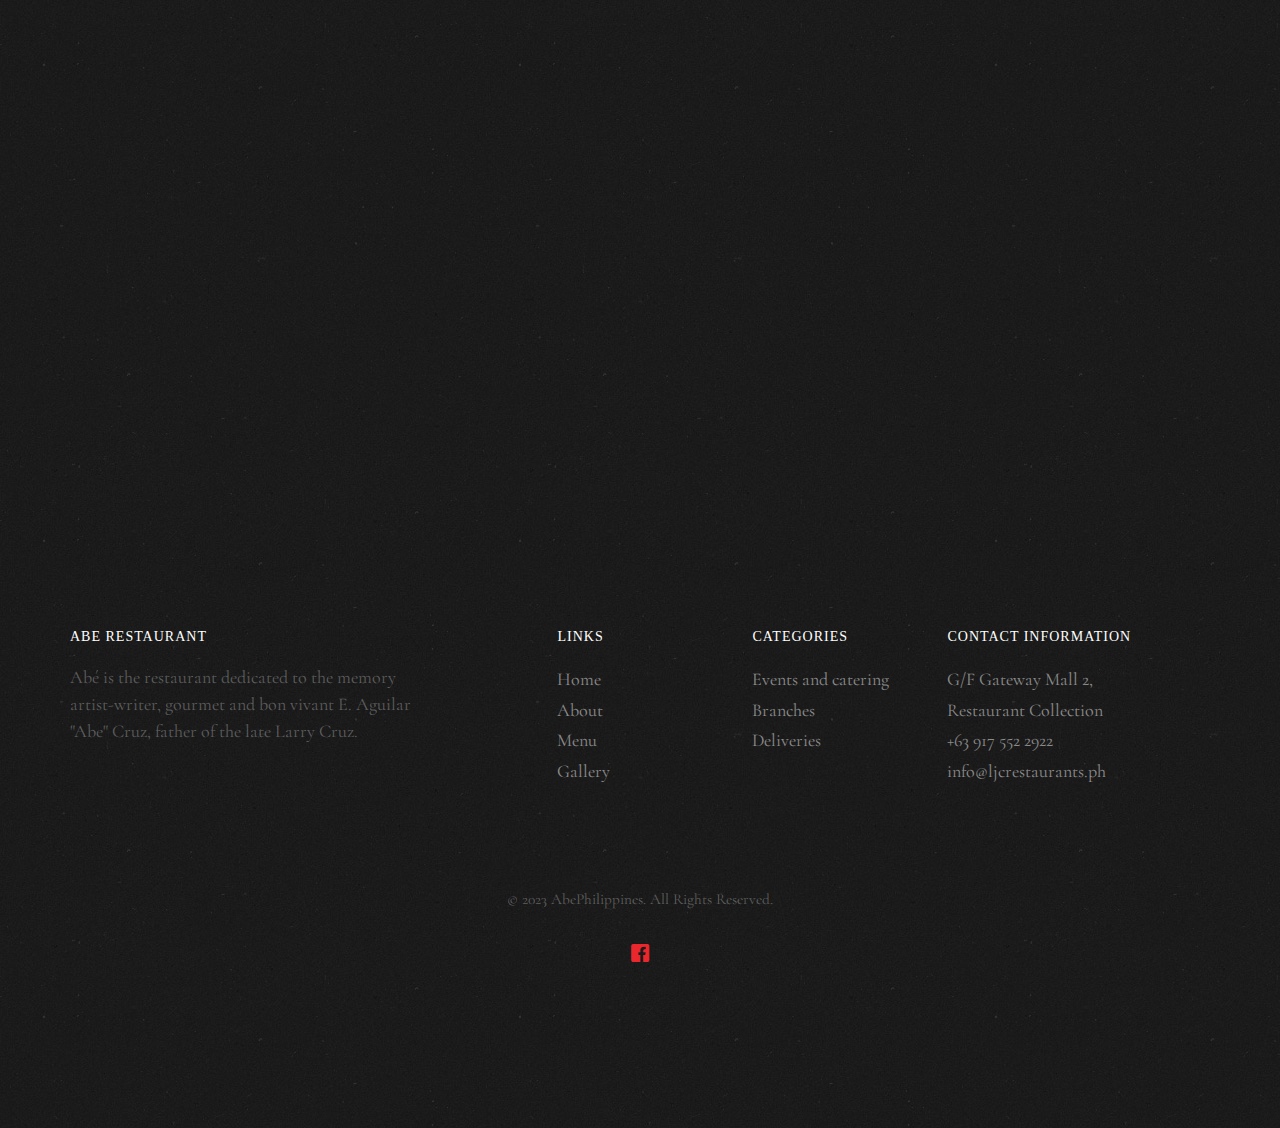
==== commit fe251d41: "Update index.html" ====
--- a/index.html
+++ b/index.html
@@ -139,8 +139,8 @@
 				<div class="col-md-12 text-center">
 					<div class="display-t js-fullheight">
 						<div class="display-tc js-fullheight animate-box" data-animate-effect="fadeIn">
-							<h1>NBP CEMETERY MANAGEMENT SECTION</h1>
-							<h2>BROUGHT TO YOU BY <em>CTO1 Ace Chester C Bernabe</em></h2>
+							<h1>GENERAL SERVICES DIVISION</h1>
+							<h2>NBP CEMETERY MANAGEMENT SECTION</h2>
 							
 						</div>
 					</div>
@@ -158,9 +158,9 @@
 				<div class="col-md-5 col-md-push-1 animate-box">
 					<div class="section-heading">
 						<h2>NBP CEMETERY MANAGEMENT SECTION</h2>
-						<p>Abé is the restaurant dedicated to the memory artist-writer, gourmet and bon vivant E. Aguilar "Abe" Cruz, father of the late Larry Cruz.</p>
-						<p>The restaurant serves traditional Filipino food, mostly Kapampangan, and gourmet dishes inspired by Abe's travels around the world. Its concept and design provide the ideal setting for friends and family to dine comfortably and have a good time. Abe dishes are for sharing and served family style.</p>
-						<p><a href="#" class="btn btn-primary btn-outline">Abe's History</a></p>
+						<p>REPUBLIC ACT No.10575:	AN ACT STRENGTHENING THE BUREAU OF CORRECTIONS (BUCOR) AND PROVIDING FUNDS THEREFOR</p>
+						<p>It is the policy of the State to promote the general welfare and safeguard the basic rights of every prisoner incarcerated in our national penitentiary. It also recognizes the responsibility of the State to strengthen government capability aimed towards the institutionalization of highly efficient and competent correctional services.</p>
+						<p><a href="#" class="btn btn-primary btn-outline">NBP CEMETERY</a></p>
 					</div>
 				</div>
 			</div>
@@ -171,95 +171,65 @@
 		<div class="container">
 			<div class="row">
 				<div class="col-md-12 fh5co-heading animate-box">
-					<h2>Today's Menu</h2>
+					<h2>CURRENT NBP CEMETERY MANAGEMENT SECTION PERSONNEL</h2>
 					<div class="row">
 						<div class="col-md-6">
-							<p>Gule Magalang, Pork Lengua Asado, Pininyahang Manok, Bulalo, Fried Rice, Pansit sa Talangka, Siopao, Tuna Panga</p>
+							<p>CSO4 Pague, CSO2 Aligaga, CTO1 Bernabe, CO1 Delos Santos, CO1 Devaras, CO1 Gardose, CO1 Mariano & CO1 Pancho.</p>
 						</div>
 					</div>
 				</div>
 				
 				<div class="col-md-3 col-sm-6 col-xs-6 col-xxs-12 fh5co-item-wrap animate-box">
 					<div class="fh5co-item">
-						<img src="images/gulemagalang.jpg" class="img-responsive" alt="Gule Magalang">
-						<h3>Gule Magalang</h3>
-						<span class="fh5co-price">₱99<sup>.99</sup></span>
-						<p>A Filipino dish made with tropical vegetables usually planted in backyards, vegetables like squash, squash flowers, chayote, chayote tops and luffa mixed with shrimps and flaked fried fish.</p>
-					</div>
+						<img src="images/silhoutte.jpg" class="img-responsive" alt="CSO4 Pague">
+						<h3>CSO4 Pague</h3>
+						<p>Chief, NBP Cemetery Management Section</p>
+					</div>
+
 					<div class="fh5co-item">
-						<img src="images/friedrice.jpg" class="img-responsive" alt="Fried Rice">
-						<h3>Fried Rice</h3>
-						<span class="fh5co-price">₱19<sup>.99</sup></span>
-						<p> A traditional Chinese preparation of cooked rice, vegetables, protein, soy sauce, and aromatics. The ingredients are stir-fried in a large pan or wok for even flavor distribution.</p>
-					</div>
+						<img src="images/silhoutte.jpg" class="img-responsive" alt="CSO2 Aligaga">
+						<h3>CSO2 Aligaga</h3>
+						<p>Deputy Chief, NBP Cemetery Management Section</p>
+					</div>
+
 				</div>
 				<div class="col-md-3 col-sm-6 col-xs-6 col-xxs-12 fh5co-item-wrap animate-box">
 					<div class="fh5co-item margin_top">
-						<img src="images/porklenguaasado.jpg" class="img-responsive" alt="Pork Lengua Asado">
-						<h3>Pork Lengua Asado</h3>
-						<span class="fh5co-price">₱149<sup>.99</sup></span>
-						<p>The dish is made with pork braised in soy sauce, garlic, bay leaves, onion, brown sugar, and various Chinese spices. It is very similar to humba and pata tim, which also originate from Chinese-Filipino migrants. It also resembles hamonado, because of its sweetness, though hamonado uses pineapples and is a native dish.</p>
-					</div>
+						<img src="images/silhoutte.jpg" class="img-responsive" alt="CTO1 Bernabe">
+						<h3>CTO1 Bernabe</h3>
+						<p>ACE KUN</p>
+					</div>
+
 					<div class="fh5co-item margin_top">
-						<img src="images/pancitsatalangka.jpg" class="img-responsive" alt="Pansit sa Talangka">
-						<h3>Pansit sa Talangka</h3>
-						<span class="fh5co-price">₱249<sup>.99</sup></span>
-						<p>The term pancit is derived from either the Philippine Hokkien terms 扁食 (Pe̍h-ōe-jī: pán-si̍t/pián-si̍t; lit. 'wonton (noodles)') or 便的食 (Pe̍h-ōe-jī: piân-ê-si̍t/pân-si̍t; lit. 'convenient food').</p>
-					</div>
-				</div>
+						<img src="images/silhoutte.jpg" class="img-responsive" alt="CO1 Delos Santos">
+						<h3>CO1 Delos Santos</h3>
+					</div>	
+				</div>
+
 				<div class="clearfix visible-sm-block visible-xs-block"></div>
 				<div class="col-md-3 col-sm-6 col-xs-6 col-xxs-12 fh5co-item-wrap animate-box">
 					<div class="fh5co-item">
-						<img src="images/pininyahangmanok.jpg" class="img-responsive" alt="Pininyahang Manok">
-						<h3>Pininyahang Manok</h3>
-						<span class="fh5co-price">₱169<sup>.99</sup></span>
-						<p>Commonly anglicized as pineapple chicken, A Philippine dish consisting of chicken braised in a milk or coconut milk-based sauce with pineapples, carrots, potatoes, and bell peppers.</p>
-					</div>
+						<img src="images/silhoutte.jpg" class="img-responsive" alt="CO1 Devaras">
+						<h3>CO1 Devaras</h3>
+						<p></p>
+					</div>
+
 					<div class="fh5co-item">
-						<img src="images/siopao.jpg" class="img-responsive" alt="Siopao">
-						<h3> Siopao </h3>
-						<span class="fh5co-price">₱34<sup>.99</sup></span>
-						<p>A Philippine steamed bun with various fillings. It is the indigenized version of the Fujianese baozi, introduced to the Philippines by Hokkien immigrants during the Spanish colonial period.</p>
-					</div>
-				</div>
+						<img src="images/silhoutte.jpg" class="img-responsive" alt="CO1 Gardose">
+						<h3> CO1 Gardose </h3>
+					</div>
+				</div>
+
 				<div class="col-md-3 col-sm-6 col-xs-6 col-xxs-12 fh5co-item-wrap animate-box">
 					<div class="fh5co-item margin_top">
-						<img src="images/bulalo.jpg" class="img-responsive" alt="Bulalo">
-						<h3>Bulalo</h3>
-						<span class="fh5co-price">₱249<sup>.99</sup></span>
-						<p>A light colored soup that is made by cooking beef shanks and bone marrow until the collagen and fat has been melted into the clear broth.</p>
+						<img src="images/silhoutte.jpg" class="img-responsive" alt="CO1 Mariano">
+						<h3>CO1 Mariano</h3>
 					</div>
 					<div class="fh5co-item margin_top">
-						<img src="images/tunapanga.jpg" class="img-responsive" alt="Tuna Panga">
-						<h3>Tuna Panga</h3>
-						<span class="fh5co-price">₱349<sup>.99</sup></span>
-						<p>A saltwater fish that belongs to the tribe Thunnini, a subgrouping of the Scombridae (mackerel) family. The sizes of which vary greatly, ranging from the bullet tuna (max length: 50 cm or 1.6 ft, weight: 1.8 kg or 4 lb) up to the Atlantic bluefin tuna (max length: 4.6 m or 15 ft, weight: 684 kg or 1,508 lb), which averages 2 m (6.6 ft) and is believed to live up to 50 years.</p>
-					</div>
-				</div>
-			</div>
-		</div>
-	</div>
-
-	<div id="fh5co-featured-testimony" class="fh5co-section">
-		<div class="container">
-			<div class="row">
-				<div class="col-md-12 fh5co-heading animate-box">
-					<h2>Testimony</h2>
-					<div class="row">
-						<div class="col-md-6">
-							<p>Abe restaurant is one of the best restaurant in the world has completed all certificate, documents and needs to operate that proves that restaurant is legal, clean such as Food service license, Food handlers permit and many more  as a customer those things are crucial and make me feel safe in every food I'm going to eat.</p>
-						</div>
-					</div>
-				</div>
-
-				<div class="col-md-5 animate-box img-to-responsive">
-					<img src="images/pexelsssss.jpeg" alt="">
-			</div>
-			<div class="col-md-7 animate-box">
-				<blockquote>
-					<p>&ldquo; The food was acceptable. the impeccable services and attention to detail were impressive. I highly recommend Abe restaurant for a memorable dining experience. thank you for an unforgettable evening &rdquo;</p>
-					<p class="author"><cite>&mdash; Jhon Smith</cite></p>
-				</blockquote>
+						<img src="images/silhoutte-pancho.jpg" class="img-responsive" alt="CO1 Pancho">
+						<h3>CO1 Pancho</h3>
+						<p>MADAM KATHLENE ROSE</p>
+					</div>
 				</div>
 			</div>
 		</div>
@@ -270,56 +240,56 @@
 			<div class="row">
 				<div class="col-md-6 animate-box">
 					<div class="fh5co-heading">
-						<h2>Our Best <em>&amp;</em> Unique Menu</h2>
-						<p>GAMBAS AL AJILLO, SUGPO SA GATA, LAING WITH TINAPA</p>
+						<h2>SERVICES</h2>
+						<p>MAINTENANCE / BURIAL / EXHUMATION</p>
 					</div>
 				</div>
 				<div class="col-md-6 col-md-push-1 animate-box">
 					<aside id="fh5co-slider-wrwap">
 					<div class="flexslider">
 						<ul class="slides">
-					   	<li style="background-image: url(images/gambasalajillo.jpg);">
+					   	<li style="background-image: url(images/no-image-available-1.jpg);">
 					   		<div class="overlay-gradient"></div>
 					   		<div class="container-fluid">
 					   			<div class="row">
 						   			<div class="col-md-12 col-md-offset-0 col-md-pull-10 slider-text slider-text-bg">
 						   				<div class="slider-text-inner">
 						   					<div class="desc">
-													<h2>GAMBAS AL AJILLO</h2>
-													<p>Al ajillo is a typical condiment in the cuisines of the Spanish-speaking world. The likely origin, through colonization, is the Spanish dish gambas al ajillo, prawns cooked in a garlic and hot paprika oil.</p>
-													<p><a href="#" class="btn btn-primary btn-outline">SEE MORE</a></p>
+													<h2>MAINTENANCE</h2>
+													<p>Maintaining or preserving properties owned by our stakeholders</p>
+													<p><a href="#" class="btn btn-primary btn-outline">LEARN MORE</a></p>
 						   					</div>
 						   				</div>
 						   			</div>
 						   		</div>
 					   		</div>
 					   	</li>
-					   	<li style="background-image: url(images/sugposagata.jpg);">
+					   	<li style="background-image: url(images/no-image-available-1.jpg);">
 					   		<div class="overlay-gradient"></div>
 					   		<div class="container-fluid">
 					   			<div class="row">
 						   			<div class="col-md-12 col-md-offset-0 col-md-pull-10 slider-text slider-text-bg">
 						   				<div class="slider-text-inner">
 						   					<div class="desc">
-													<h2>SUGPO SA GATA</h2>
-													<p>A Filipino Recipe that consists of  shrimps cooked in coconut milk. This method of cooking is locally referred as “ginataan”, which means “to cook in coconut milk” (gata). Aside from shrimps, other meats, seafood, and vegetables can also be cooked this way.</p>
-													<p><a href="#" class="btn btn-primary btn-outline">SEE MORE</a></p>
+													<h2>BURIAL</h2>
+													<p> A method of final disposition whereby a dead body is placed into the ground or niches.</p>
+													<p><a href="#" class="btn btn-primary btn-outline">LEARN MORE</a></p>
 						   					</div>
 						   				</div>
 						   			</div>
 						   		</div>
 					   		</div>
 					   	</li>
-					   	<li style="background-image: url(laingwithtinapa.jpg);">
+					   	<li style="background-image: url(images/no-image-available-1.jpg);">
 					   		<div class="overlay-gradient"></div>
 					   		<div class="container-fluid">
 					   			<div class="row">
 						   			<div class="col-md-12 col-md-offset-0 col-md-pull-10 slider-text slider-text-bg">
 						   				<div class="slider-text-inner">
 						   					<div class="desc">
-													<h2>LAING WITH TINAPA</h2>
-													<p>a Filipino dish of shredded or whole taro leaves with meat or seafood cooked in thick coconut milk spiced with labuyo chili, lemongrass, garlic, shallots, ginger, and shrimp paste. It originates from the Bicol Region, where it is known simply as pinangat.</p>
-													<p><a href="#" class="btn btn-primary btn-outline">SEE MORE</a></p>
+													<h2>EXHUMATION</h2>
+													<p> To dig up or remove from a grave or tomb.</p>
+													<p><a href="#" class="btn btn-primary btn-outline">LEARN MORE</a></p>
 						   					</div>
 						   				</div>
 						   			</div>
@@ -339,17 +309,16 @@
 			<div class="row animate-box">
 				<div class="col-md-8 col-md-offset-2 text-center fh5co-heading animate-box">
 					<h2>Events</h2>
-					<p>Lorem ipsum dolor sit amet, consectetur adipisicing elit. Eius, consequatur. Aliquam quaerat pariatur repellendus veniam nemo, saepe, culpa eius aspernatur cumque suscipit quae nobis illo tempora. Eum veniam necessitatibus, blanditiis facilis quidem dolore! Dolorem, molestiae.</p>
+					<p> 慰霊祭, Day of Valor, All Saint's Day</p>
 				</div>
 			</div>
 			<div class="row">
 				<div class="col-md-4">
 					<div class="fh5co-blog animate-box">
-						<a href="#" class="blog-bg" style="background-image: url(images/Beef.jpg);"></a>
+						<a href="#" class="blog-bg" style="background-image: url(images/no-image-available-1.jpg);"></a>
 						<div class="blog-text">
-							<span class="posted_on">July 3, 2023</span>
-							<h3><a href="#"> Manyamang Beef Asado </a></h3>
-							<p> The dark red meat has a higher content of protein and lower fat than other cuts – so you can enjoy it without the guilt. </p>
+							<h3><a href="#"> 慰霊祭 </a></h3>
+							<p> Ireisai (慰霊祭) translates to 'memorial service' in English, but the Japanese symbols (kanji) that make the word ireisai have deeper meaning. 慰 (means consolation) 霊 (rei means spirit or soul) 祭 (sai means ritual, prayers, or worship), so the ireisai ceremony can be most accurately translated as 'comforting of the soul. </p>
 							<ul class="stuff">
 								<li><i class="icon-eye2"></i>1.6M</li>
 								<li><i class="icon-heart2"></i>1M</li>
@@ -360,11 +329,10 @@
 				</div>
 				<div class="col-md-4">
 					<div class="fh5co-blog animate-box">
-						<a href="#" class="blog-bg" style="background-image: url(images/CrispyPata.jpg);"></a>
+						<a href="#" class="blog-bg" style="background-image: url(images/no-image-available-1.jpg);"></a>
 						<div class="blog-text">
-							<span class="posted_on">July 3, 2023</span>
-							<h3><a href="#"> Pelutung a Pata (Crispy Pata) </a></h3>
-							<p> The Pelutung a Pata at Abe Restaurant is a dish to die for! We serve it crispy and hot on the outside with a tender meat inside.  </p>
+							<h3><a href="#"> Day of Valor </a></h3>
+							<p> Officially known as Araw ng Kagitingan, is a national observance in the Philippines which commemorates the fall of Bataan to Japanese troops during World War II. </p>
 							<ul class="stuff">
 								<li><i class="icon-eye2"></i>2.3M</li>
 								<li><i class="icon-heart2"></i>1.3M</li>
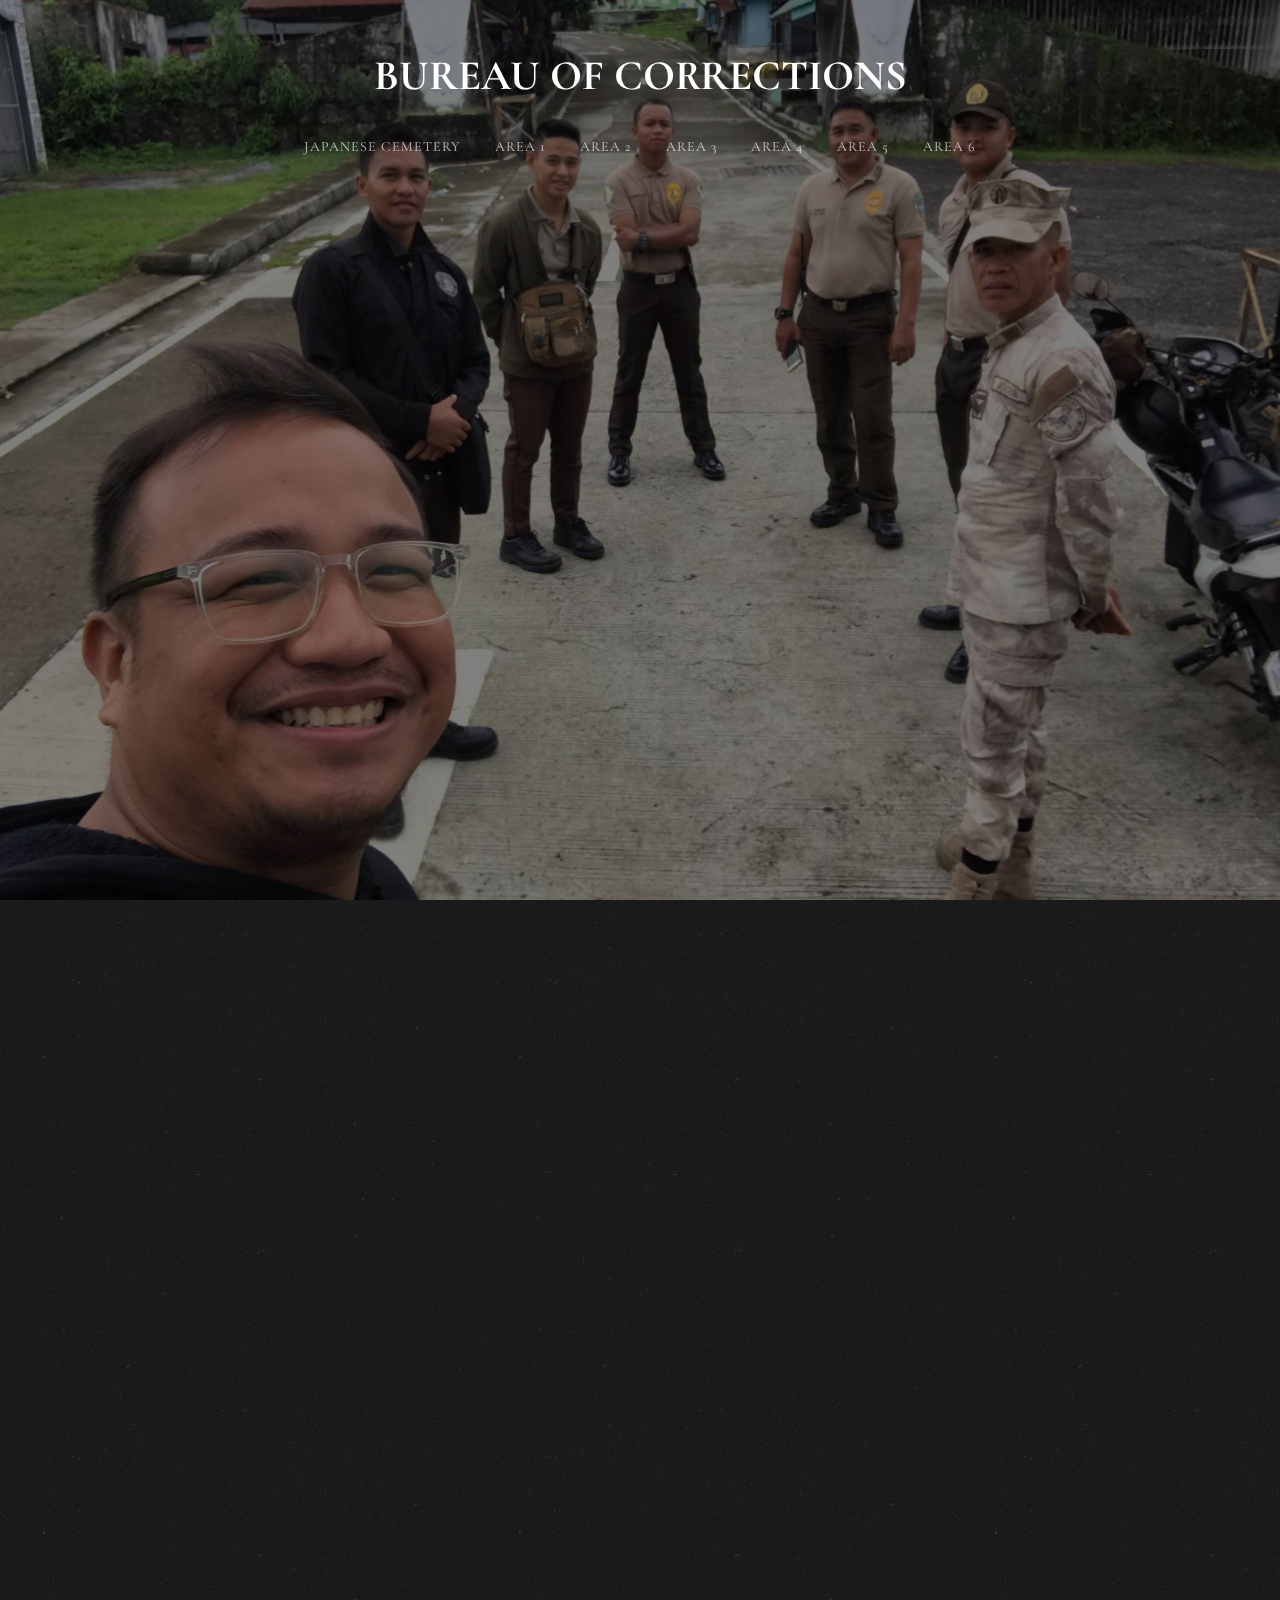
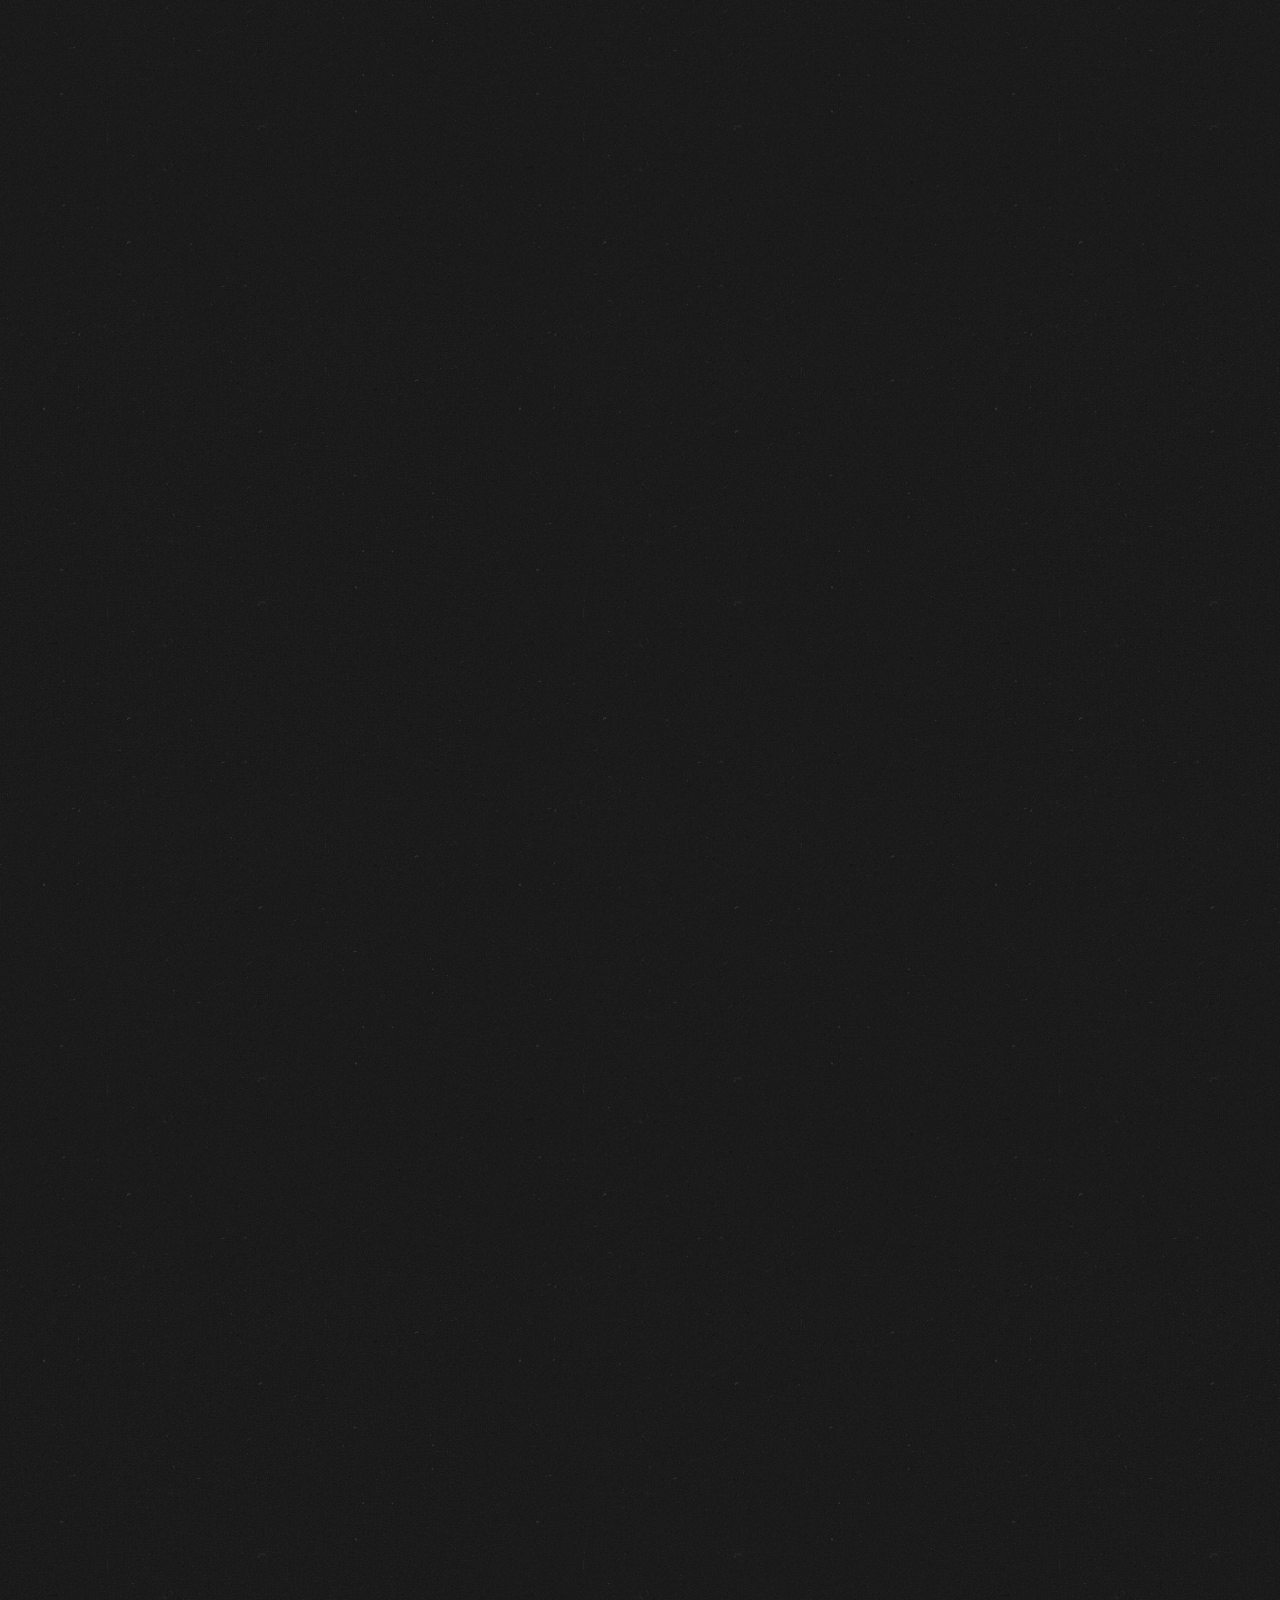
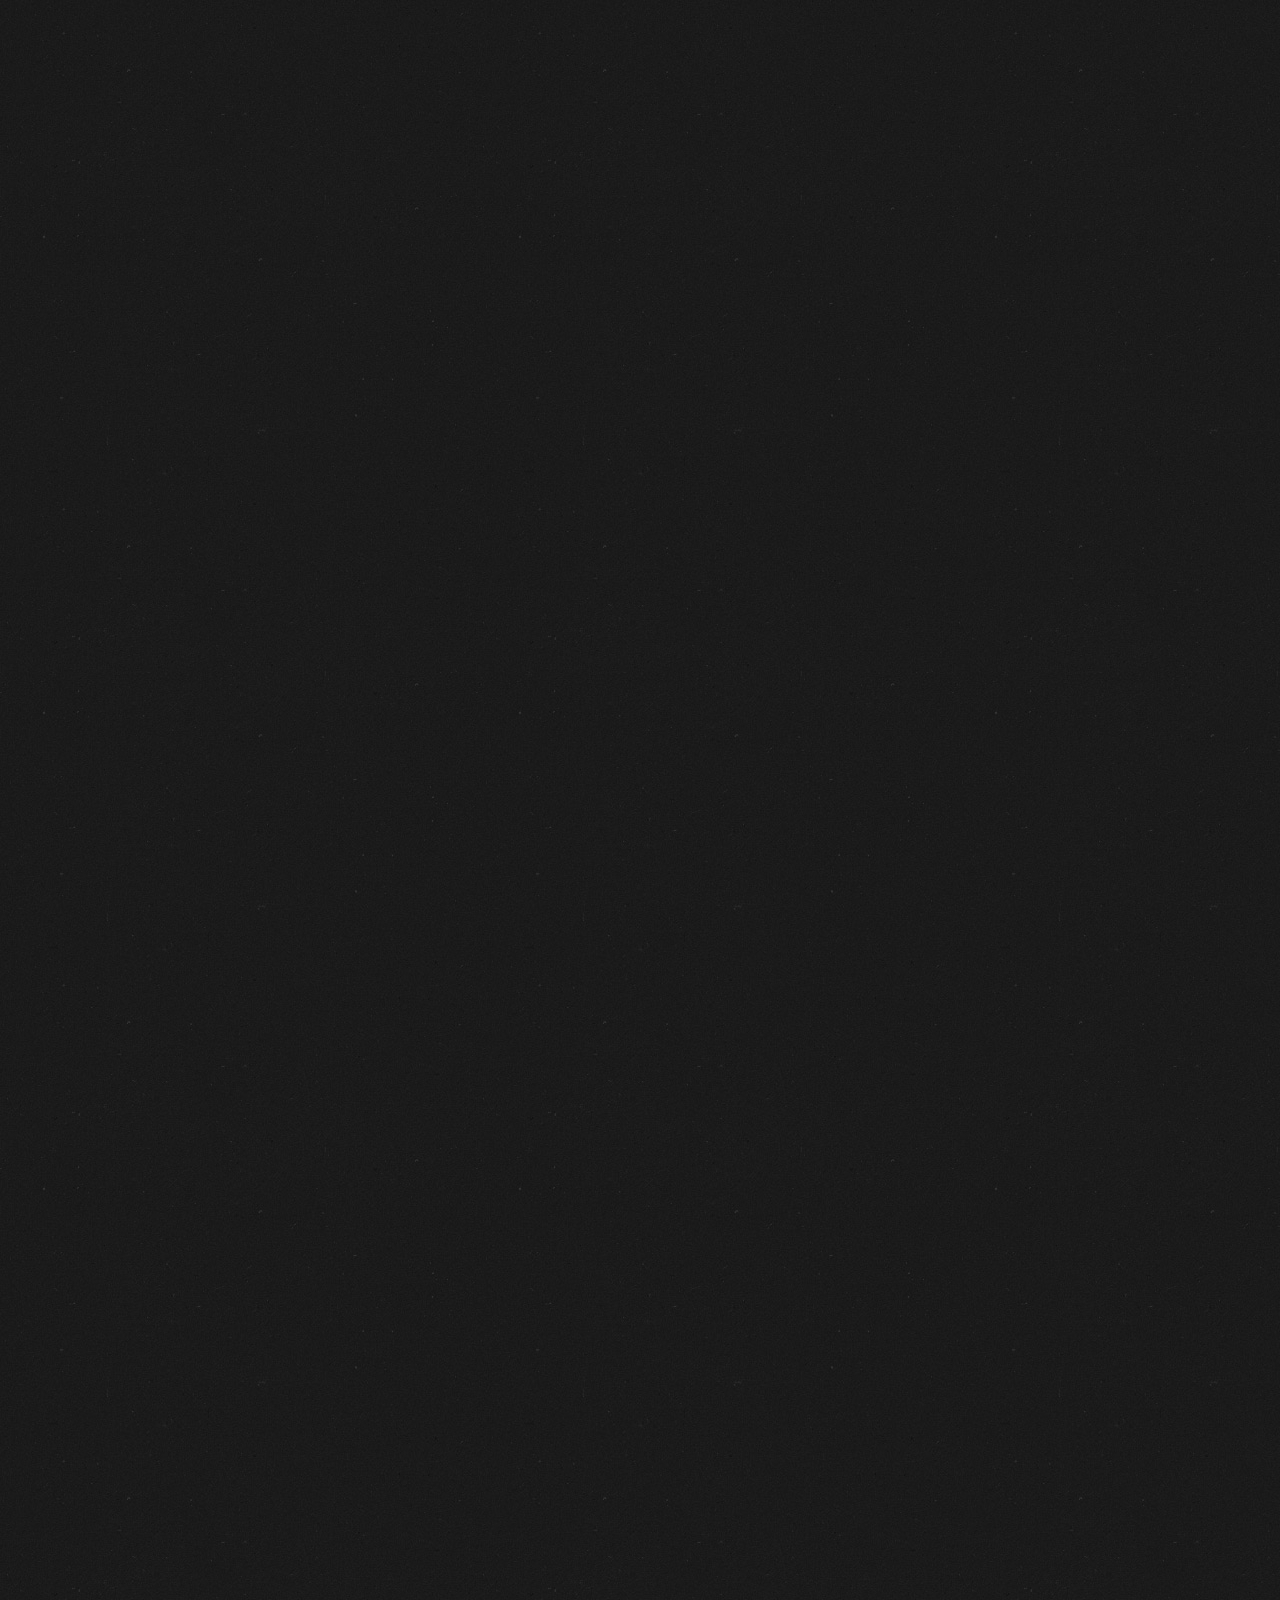
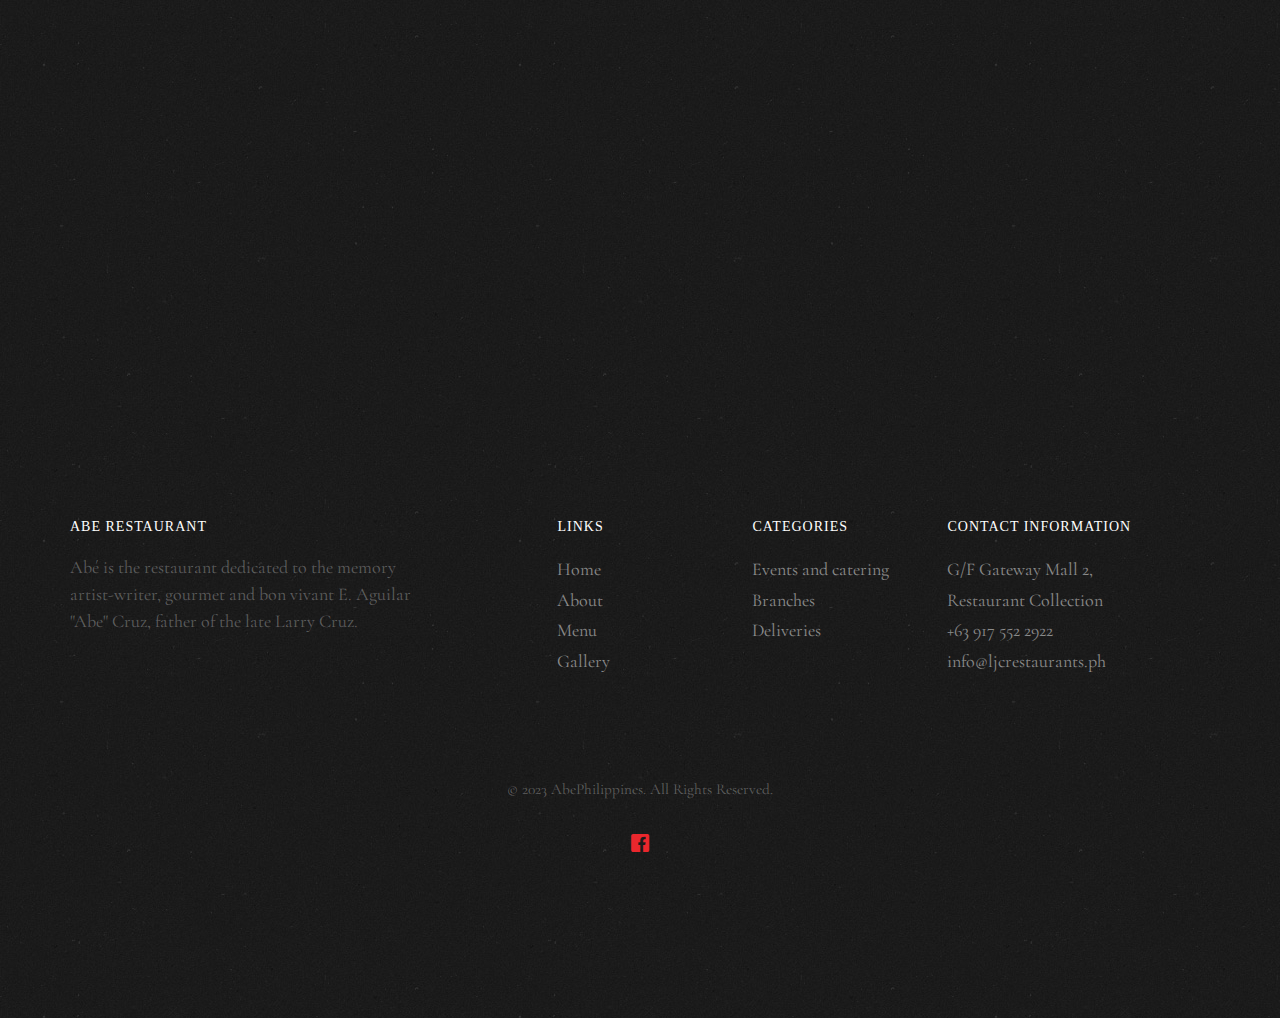
==== commit db5f3bf4: "Update index.html" ====
--- a/index.html
+++ b/index.html
@@ -343,11 +343,11 @@
 				</div>
 				<div class="col-md-4">
 					<div class="fh5co-blog animate-box">
-						<a href="#" class="blog-bg" style="background-image: url(images/Arobung.jpg);"></a>
+						<a href="#" class="blog-bg" style="background-image: url(images/no-image-available-1.jpg);"></a>
 						<div class="blog-text">
 							<span class="posted_on">July 3, 2023</span>
-							<h3><a href="#"> Arobung Kamaru </a></h3>
-							<p>  A rare, delicacy from Pampanga that features sauteed rice field crickets with tomatoes and onions.</p>
+							<h3><a href="#"> All Saints' Day </a></h3>
+							<p>All Saints’ Day, also called All Hallows’ Day, Hallowmas, or Feast of All Saints, in the Christian church, a day commemorating all the saints of the church, both known and unknown, who have attained heaven.</p>
 							<ul class="stuff">
 								<li><i class="icon-eye2"></i>2.6M</li>
 								<li><i class="icon-heart2"></i>1.4M</li>
@@ -365,9 +365,9 @@
 		<div class="container">
 			<div class="row animate-box">
 				<div class="col-md-8 col-md-offset-2 text-center fh5co-heading">
-					<h2>Book a Table</h2>
-					<p> Dine with us and enjoy the taste of classic Kapampangan cuisine! We have function rooms available for events, intimate celebrations, and meetings. Please contact your favorite Abe branch for more information or to make a reservation. </p>
-					<p><a href="reservation.html" class="btn btn-primary btn-outline">Book Now</a></p>
+					<h2>VISIT NOW</h2>
+					<p> </p>
+					<p><a href="#" class="btn btn-primary btn-outline">VISIT NOW</a></p>
 				</div>
 			</div>
 		</div>
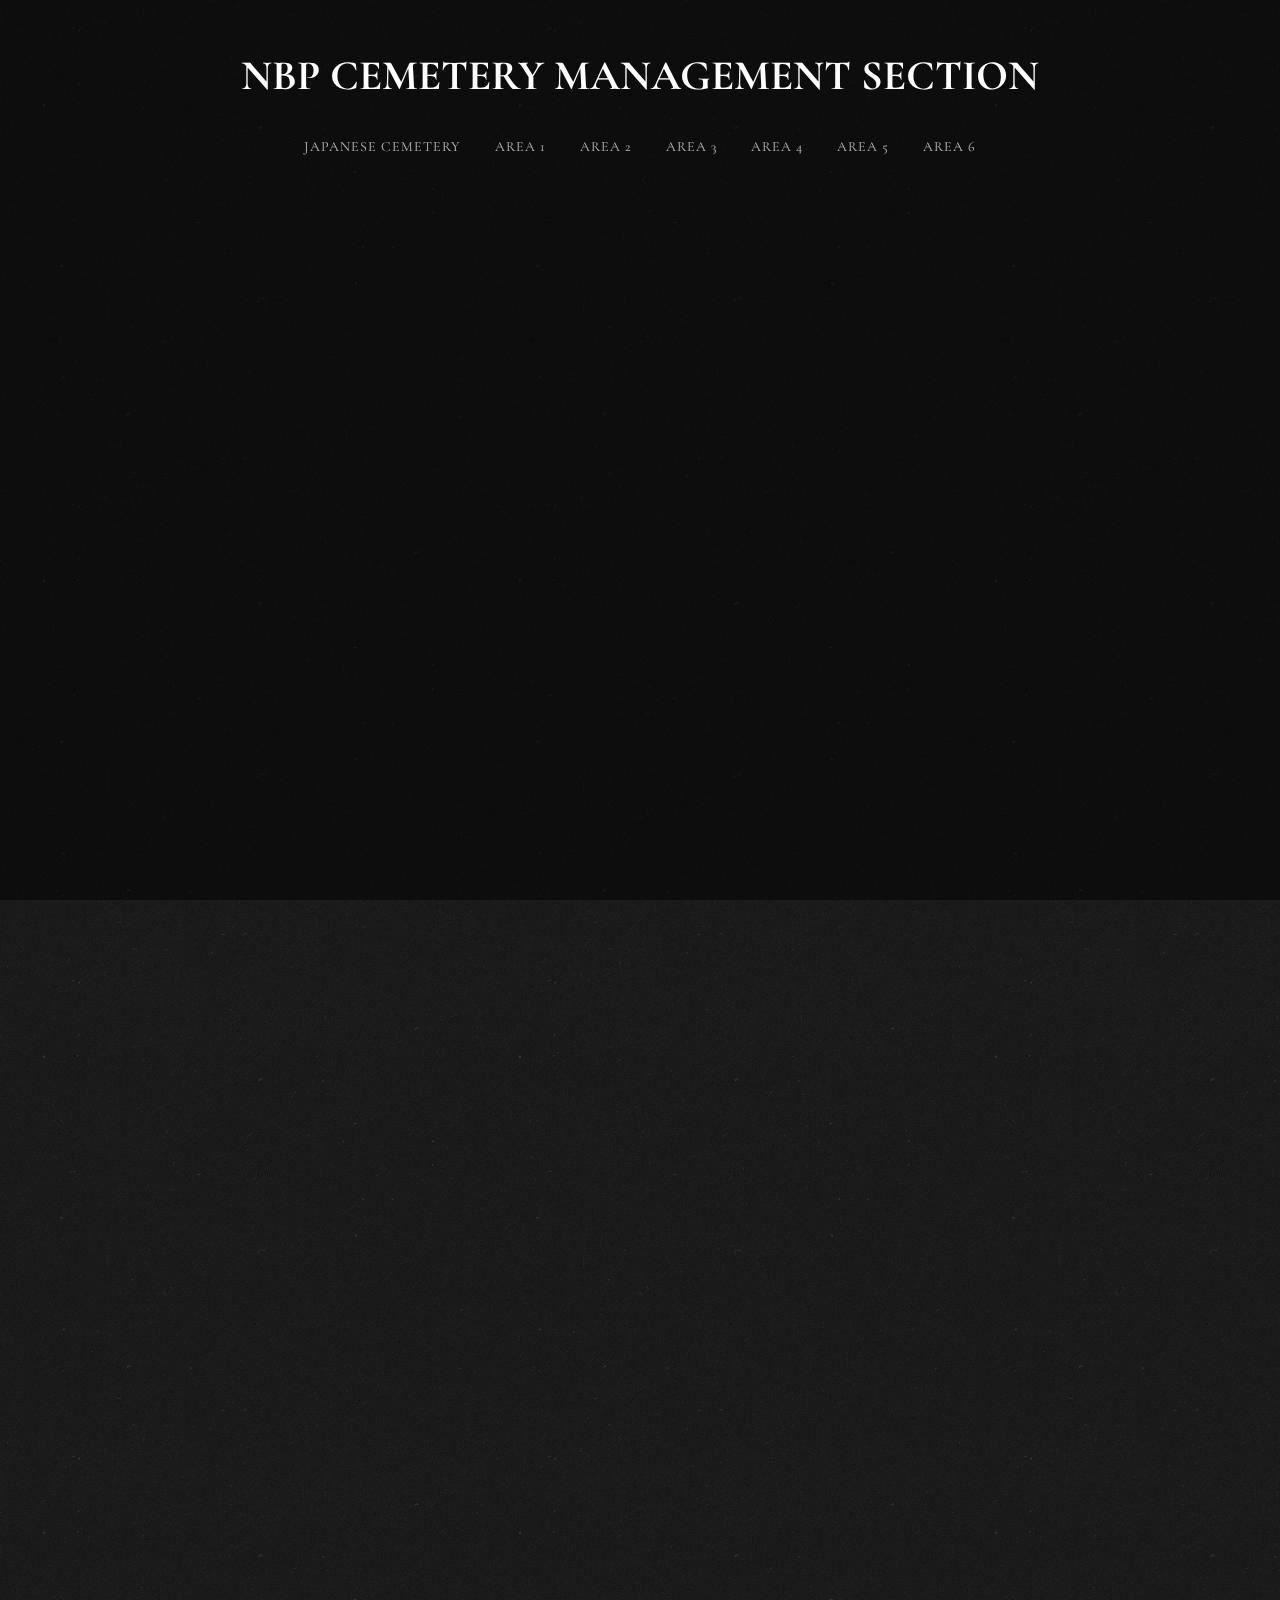
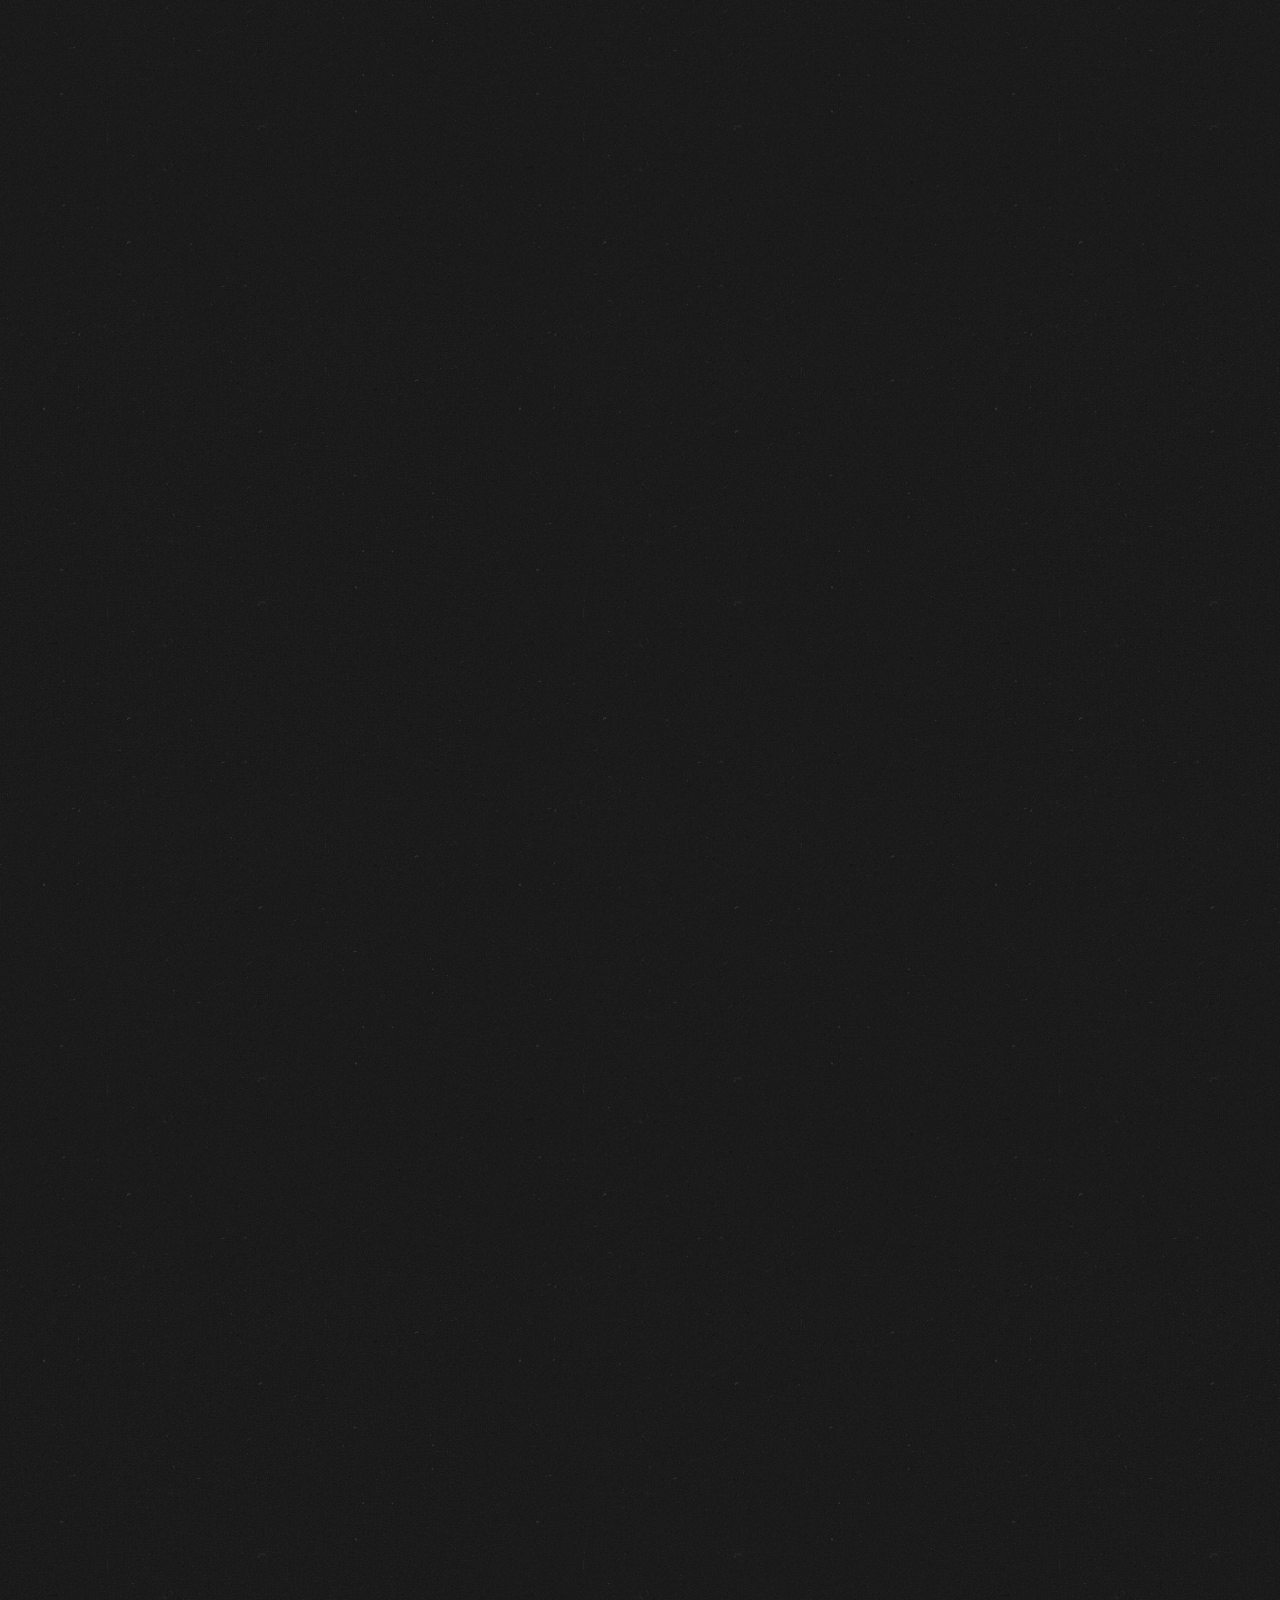
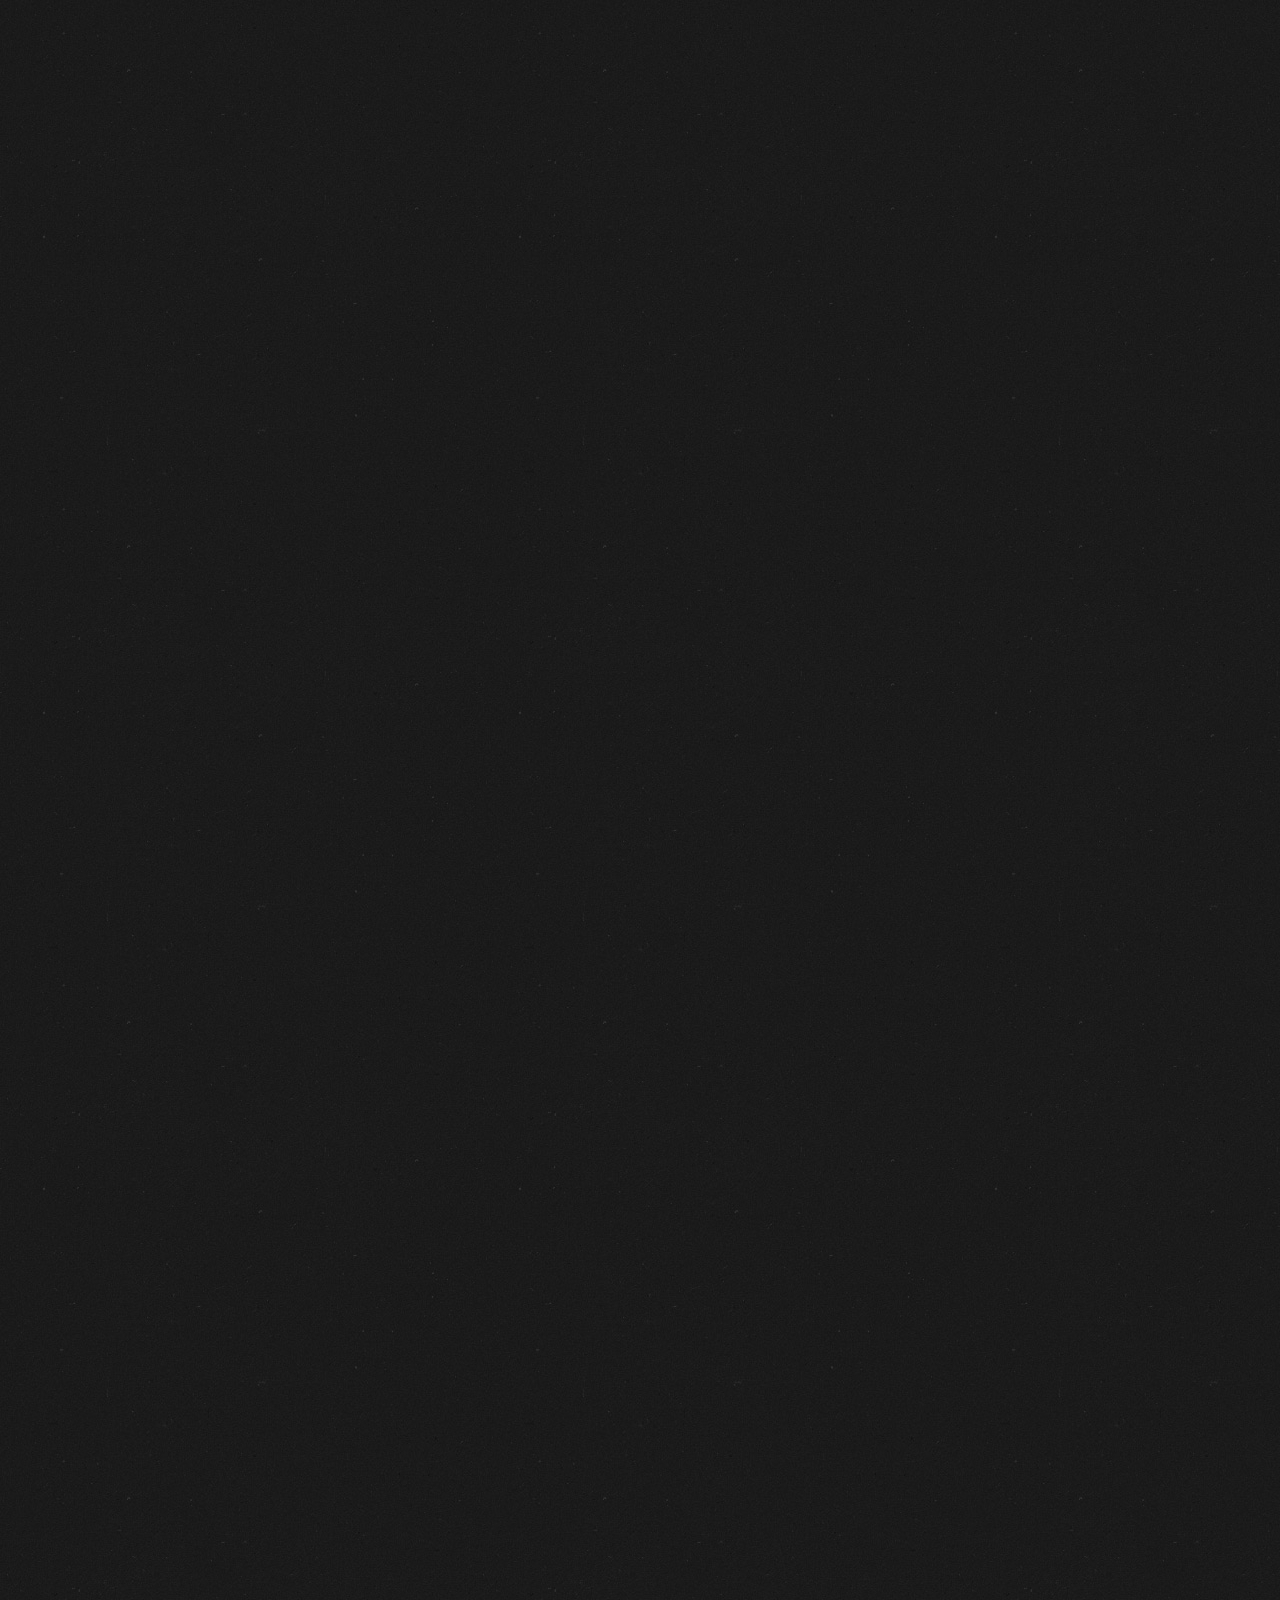
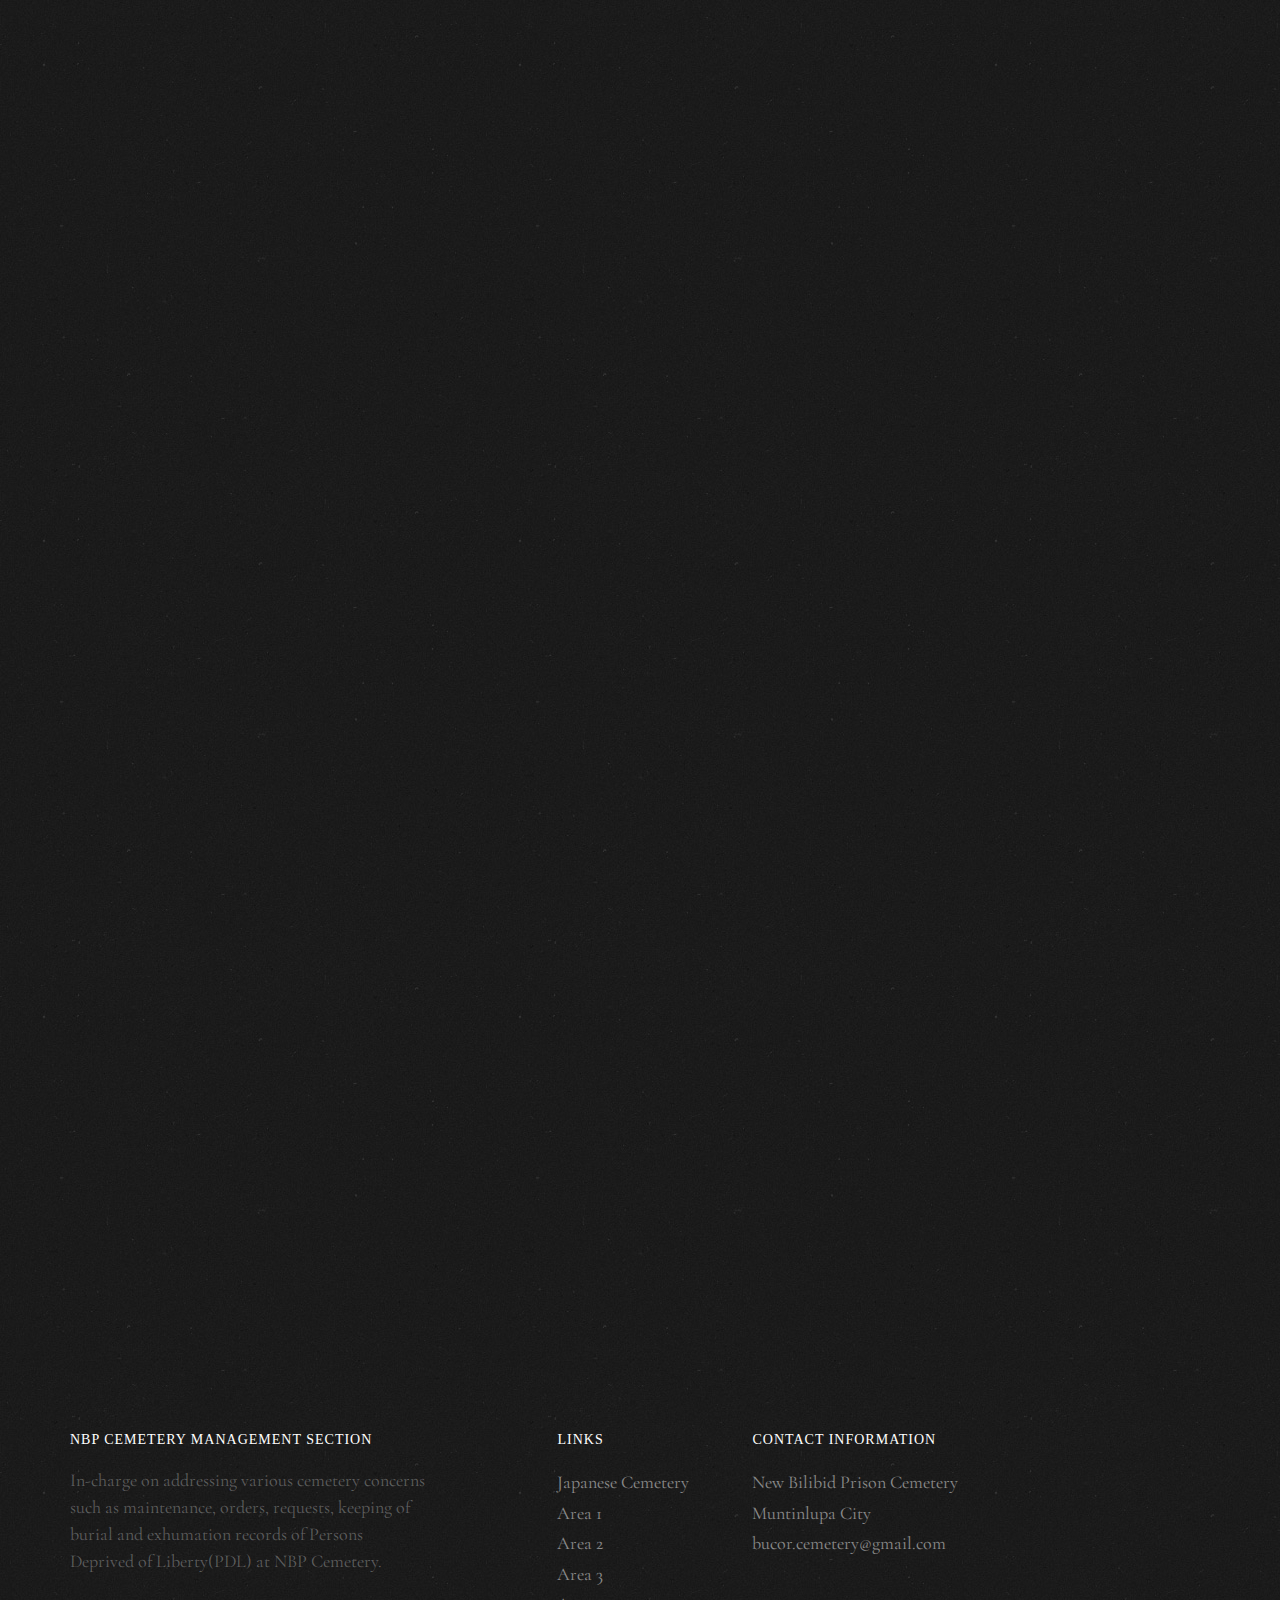
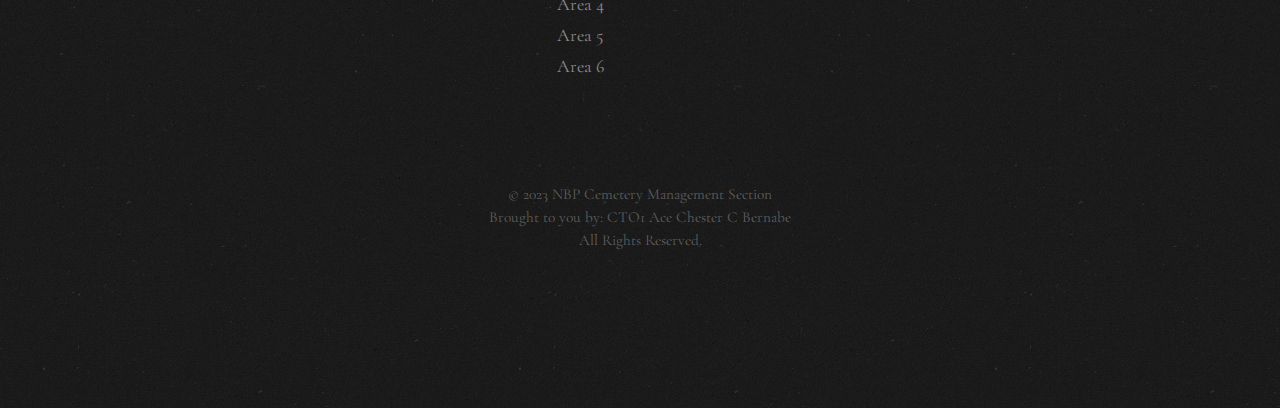
==== commit 34848b8f: "upload" ====
--- a/index.html
+++ b/index.html
@@ -3,22 +3,20 @@
 	<head>
 	<meta charset="utf-8">
 	<meta http-equiv="X-UA-Compatible" content="IE=edge">
-	<title>Tasty &mdash; Free Website Template, Free HTML5 Template by freehtml5.co</title>
+	<title>NEW BILIBID PRISON CEMETERY MANAGEMENT SECTION</title>
 	<meta name="viewport" content="width=device-width, initial-scale=1">
-	<meta name="description" content="Free HTML5 Website Template by freehtml5.co" />
-	<meta name="keywords" content="free website templates, free html5, free template, free bootstrap, free website template, html5, css3, mobile first, responsive" />
-	<meta name="author" content="freehtml5.co" />
+	<meta name="description" content="NEW BILIBID PRISON CEMETERY MANAGEMENT SECTION" />
+	<meta name="keywords" content="NEW BILIBID PRISON CEMETERY MANAGEMENT SECTION" />
+	<meta name="author" content="NEW BILIBID PRISON CEMETERY MANAGEMENT SECTION" />
 
 	<!-- 
 	//////////////////////////////////////////////////////
 
 	FREE HTML5 TEMPLATE 
-	DESIGNED & DEVELOPED by FreeHTML5.co
+	DESIGNED & DEVELOPED by CTO1 Ace Chester C Bernabe
 		
-	Website: 		http://freehtml5.co/
-	Email: 			info@freehtml5.co
-	Twitter: 		http://twitter.com/fh5co
-	Facebook: 		https://www.facebook.com/fh5co
+	Website: 		https://xacekun.github.io/NBP-Cemetery/
+	Facebook: 		Ace Chester C Bernabe
 
 	//////////////////////////////////////////////////////
 	 -->
@@ -67,61 +65,19 @@
 			<div class="container">
 				<div class="row">
 					<div class="col-xs-12 text-center logo-wrap">
-						<div id="fh5co-logo"><a href="index.html">BUREAU OF CORRECTIONS</a></div>
+						<div id="fh5co-logo"><a href="index.html">NBP CEMETERY MANAGEMENT SECTION</a></div>
 					</div>
 
 					<div class="col-xs-12 text-center menu-1 menu-wrap">
 						<ul>
 
-							<li><a href="#">JAPANESE CEMETERY</a></li>
-
-							<li class="has-dropdown">
-								<a href="#">AREA 1</a>
-								<ul class="dropdown">
-									<li><a href="#">FRONT</a></li>
-									<li><a href="#">REAR</a></li>
-								</ul>
-							</li>
-
-							<li class="has-dropdown">
-								<a href="#">AREA 2</a>
-								<ul class="dropdown">
-									<li><a href="#">FRONT</a></li>
-									<li><a href="#">REAR</a></li>
-								</ul>
-							</li>
-
-							<li class="has-dropdown">
-								<a href="#">AREA 3</a>
-								<ul class="dropdown">
-									<li><a href="#">FRONT</a></li>
-									<li><a href="#">REAR</a></li>
-								</ul>
-							</li>
-
-							<li class="has-dropdown">
-								<a href="#">AREA 4</a>
-								<ul class="dropdown">
-									<li><a href="#">FRONT</a></li>
-									<li><a href="#">REAR</a></li>
-								</ul>
-							</li>
-
-							<li class="has-dropdown">
-								<a href="#">AREA 5</a>
-								<ul class="dropdown">
-									<li><a href="#">FRONT</a></li>
-									<li><a href="#">REAR</a></li>
-								</ul>
-							</li>
-
-							<li class="has-dropdown">
-								<a href="#">AREA 6</a>
-								<ul class="dropdown">
-									<li><a href="#">FRONT</a></li>
-									<li><a href="#">REAR</a></li>
-								</ul>
-							</li>
+							<li><a href="reservation.html">JAPANESE CEMETERY</a></li>
+							<li><a href="contact.html">AREA 1</a></li>
+							<li><a href="contact.html">AREA 2</a></li>
+							<li><a href="contact.html">AREA 3</a></li>
+							<li><a href="contact.html">AREA 4</a></li>
+							<li><a href="contact.html">AREA 5</a></li>
+							<li><a href="contact.html">AREA 6</a></li>
 
 						</ul>
 					</div>
@@ -132,16 +88,13 @@
 		<!-- </div> -->
 	</nav>
 
-	<header id="fh5co-header" class="fh5co-cover js-fullheight" role="banner" style="background-image: url(images/Cemetery-1.jpeg);" data-stellar-background-ratio="0.5">
+	<header id="fh5co-header" class="fh5co-cover js-fullheight" role="banner" style="background-image: url(images/GSD.jpeg);" data-stellar-background-ratio="0.5">
 		<div class="overlay"></div>
 		<div class="container">
 			<div class="row">
 				<div class="col-md-12 text-center">
 					<div class="display-t js-fullheight">
-						<div class="display-tc js-fullheight animate-box" data-animate-effect="fadeIn">
-							<h1>GENERAL SERVICES DIVISION</h1>
-							<h2>NBP CEMETERY MANAGEMENT SECTION</h2>
-							
+						<div class="display-tc js-fullheight animate-box" data-animate-effect="fadeIn">			
 						</div>
 					</div>
 				</div>
@@ -153,7 +106,7 @@
 		<div class="container">
 			<div class="row">
 				<div class="col-md-6 col-md-pull-4 img-wrap animate-box" data-animate-effect="fadeInLeft">
-					<img src="images/Cemetery-2.jpeg" alt="Abe Restaurant">
+					<img src="images/Cemetery-1.jpeg" alt="Abe Restaurant">
 				</div>
 				<div class="col-md-5 col-md-push-1 animate-box">
 					<div class="section-heading">
@@ -248,7 +201,7 @@
 					<aside id="fh5co-slider-wrwap">
 					<div class="flexslider">
 						<ul class="slides">
-					   	<li style="background-image: url(images/no-image-available-1.jpg);">
+					   	<li style="background-image: url(images/Maintenance.jpeg);">
 					   		<div class="overlay-gradient"></div>
 					   		<div class="container-fluid">
 					   			<div class="row">
@@ -264,7 +217,7 @@
 						   		</div>
 					   		</div>
 					   	</li>
-					   	<li style="background-image: url(images/no-image-available-1.jpg);">
+					   	<li style="background-image: url(images/Burial.jpeg);">
 					   		<div class="overlay-gradient"></div>
 					   		<div class="container-fluid">
 					   			<div class="row">
@@ -280,7 +233,7 @@
 						   		</div>
 					   		</div>
 					   	</li>
-					   	<li style="background-image: url(images/no-image-available-1.jpg);">
+					   	<li style="background-image: url(images/Exhumation.jpeg);">
 					   		<div class="overlay-gradient"></div>
 					   		<div class="container-fluid">
 					   			<div class="row">
@@ -315,7 +268,7 @@
 			<div class="row">
 				<div class="col-md-4">
 					<div class="fh5co-blog animate-box">
-						<a href="#" class="blog-bg" style="background-image: url(images/no-image-available-1.jpg);"></a>
+						<a href="#" class="blog-bg" style="background-image: url(images/Irei.jpeg);"></a>
 						<div class="blog-text">
 							<h3><a href="#"> 慰霊祭 </a></h3>
 							<p> Ireisai (慰霊祭) translates to 'memorial service' in English, but the Japanese symbols (kanji) that make the word ireisai have deeper meaning. 慰 (means consolation) 霊 (rei means spirit or soul) 祭 (sai means ritual, prayers, or worship), so the ireisai ceremony can be most accurately translated as 'comforting of the soul. </p>
@@ -329,7 +282,7 @@
 				</div>
 				<div class="col-md-4">
 					<div class="fh5co-blog animate-box">
-						<a href="#" class="blog-bg" style="background-image: url(images/no-image-available-1.jpg);"></a>
+						<a href="#" class="blog-bg" style="background-image: url(images/Valor.jpeg);"></a>
 						<div class="blog-text">
 							<h3><a href="#"> Day of Valor </a></h3>
 							<p> Officially known as Araw ng Kagitingan, is a national observance in the Philippines which commemorates the fall of Bataan to Japanese troops during World War II. </p>
@@ -343,9 +296,8 @@
 				</div>
 				<div class="col-md-4">
 					<div class="fh5co-blog animate-box">
-						<a href="#" class="blog-bg" style="background-image: url(images/no-image-available-1.jpg);"></a>
+						<a href="#" class="blog-bg" style="background-image: url(images/Saintsday.jpeg);"></a>
 						<div class="blog-text">
-							<span class="posted_on">July 3, 2023</span>
 							<h3><a href="#"> All Saints' Day </a></h3>
 							<p>All Saints’ Day, also called All Hallows’ Day, Hallowmas, or Feast of All Saints, in the Christian church, a day commemorating all the saints of the church, both known and unknown, who have attained heaven.</p>
 							<ul class="stuff">
@@ -360,14 +312,13 @@
 		</div>
 	</div>
 	
-	<div id="fh5co-started" class="fh5co-section animate-box" style="background-image: url(images/abedining_room.jpg);" data-stellar-background-ratio="0.5">
+	<div id="fh5co-started" class="fh5co-section animate-box" style="background-image: url(images/Cemetery-2.jpeg);" data-stellar-background-ratio="0.5">
 		<div class="overlay"></div>
 		<div class="container">
 			<div class="row animate-box">
 				<div class="col-md-8 col-md-offset-2 text-center fh5co-heading">
-					<h2>VISIT NOW</h2>
-					<p> </p>
-					<p><a href="#" class="btn btn-primary btn-outline">VISIT NOW</a></p>
+					<h2>FOR QUERIES AND CONCERNS</h2>
+					<p>bucor.cemetery@gmail.com</p>
 				</div>
 			</div>
 		</div>
@@ -377,35 +328,27 @@
 		<div class="container">
 			<div class="row row-pb-md">
 				<div class="col-md-4 fh5co-widget">
-					<h4>Abe Restaurant</h4>
-					<p>Abé is the restaurant dedicated to the memory artist-writer, gourmet and bon vivant E. Aguilar "Abe" Cruz, father of the late Larry Cruz.</p>
+					<h4>NBP CEMETERY MANAGEMENT SECTION</h4>
+					<p>In-charge on addressing various cemetery concerns such as maintenance, orders, requests, keeping of burial and exhumation records of Persons Deprived of Liberty(PDL) at NBP Cemetery. </p>
 				</div>
 				<div class="col-md-2 col-md-push-1 fh5co-widget">
 					<h4>Links</h4>
 					<ul class="fh5co-footer-links">
-						<li><a href="#">Home</a></li>
-						<li><a href="#">About</a></li>
-						<li><a href="#">Menu</a></li>
-						<li><a href="#">Gallery</a></li>
+						<li><a href="reservation.html">Japanese Cemetery</a></li>
+						<li><a href="contact.html">Area 1</a></li>
+						<li><a href="contact.html">Area 2</a></li>
+						<li><a href="contact.html">Area 3</a></li>
+						<li><a href="contact.html">Area 4</a></li>
+						<li><a href="contact.html">Area 5</a></li>
+						<li><a href="contact.html">Area 6</a></li>
 					</ul>
 				</div>
-				<div class="col-md-2 col-md-push-1 fh5co-widget">
-					<h4>Categories</h4>
-					<ul class="fh5co-footer-links">
-						<li><a href="#">Events and catering</a></li>
-						<li><a href="#">Branches</a></li>
-						<li><a href="#">Deliveries</a></li>
-					</ul>
-				</div>
-
-		
 
 				<div class="col-md-4 col-md-push-1 fh5co-widget">
 					<h4>Contact Information</h4>
 					<ul class="fh5co-footer-links">
-						<li>G/F Gateway Mall 2, <br> Restaurant Collection</li>
-						<li><a href="tel://0917 552 2922">+63 917 552 2922</a></li>
-						<li><a href="mailto:info@ljcrestaurants.ph">info@ljcrestaurants.ph</a></li>
+						<li>New Bilibid Prison Cemetery <br> Muntinlupa City</li>
+						<li><a href="bucor.cemetery@gmail.com">bucor.cemetery@gmail.com</a></li>
 					</ul>
 				</div>
 
@@ -414,12 +357,7 @@
 			<div class="row copyright">
 				<div class="col-md-12 text-center">
 					<p>
-						<small class="block">&copy; 2023 AbePhilippines. All Rights Reserved.</small> 
-					</p>
-					<p>
-						<ul class="fh5co-social-icons">
-							<li><a href="https://www.facebook.com/AbePhilippines"><i class="icon-facebook2"></i></a></li>
-						</ul>
+						<small class="block">&copy; 2023 NBP Cemetery Management Section<br> Brought to you by: CTO1 Ace Chester C Bernabe <br> All Rights Reserved.</small> 
 					</p>
 				</div>
 			</div>
